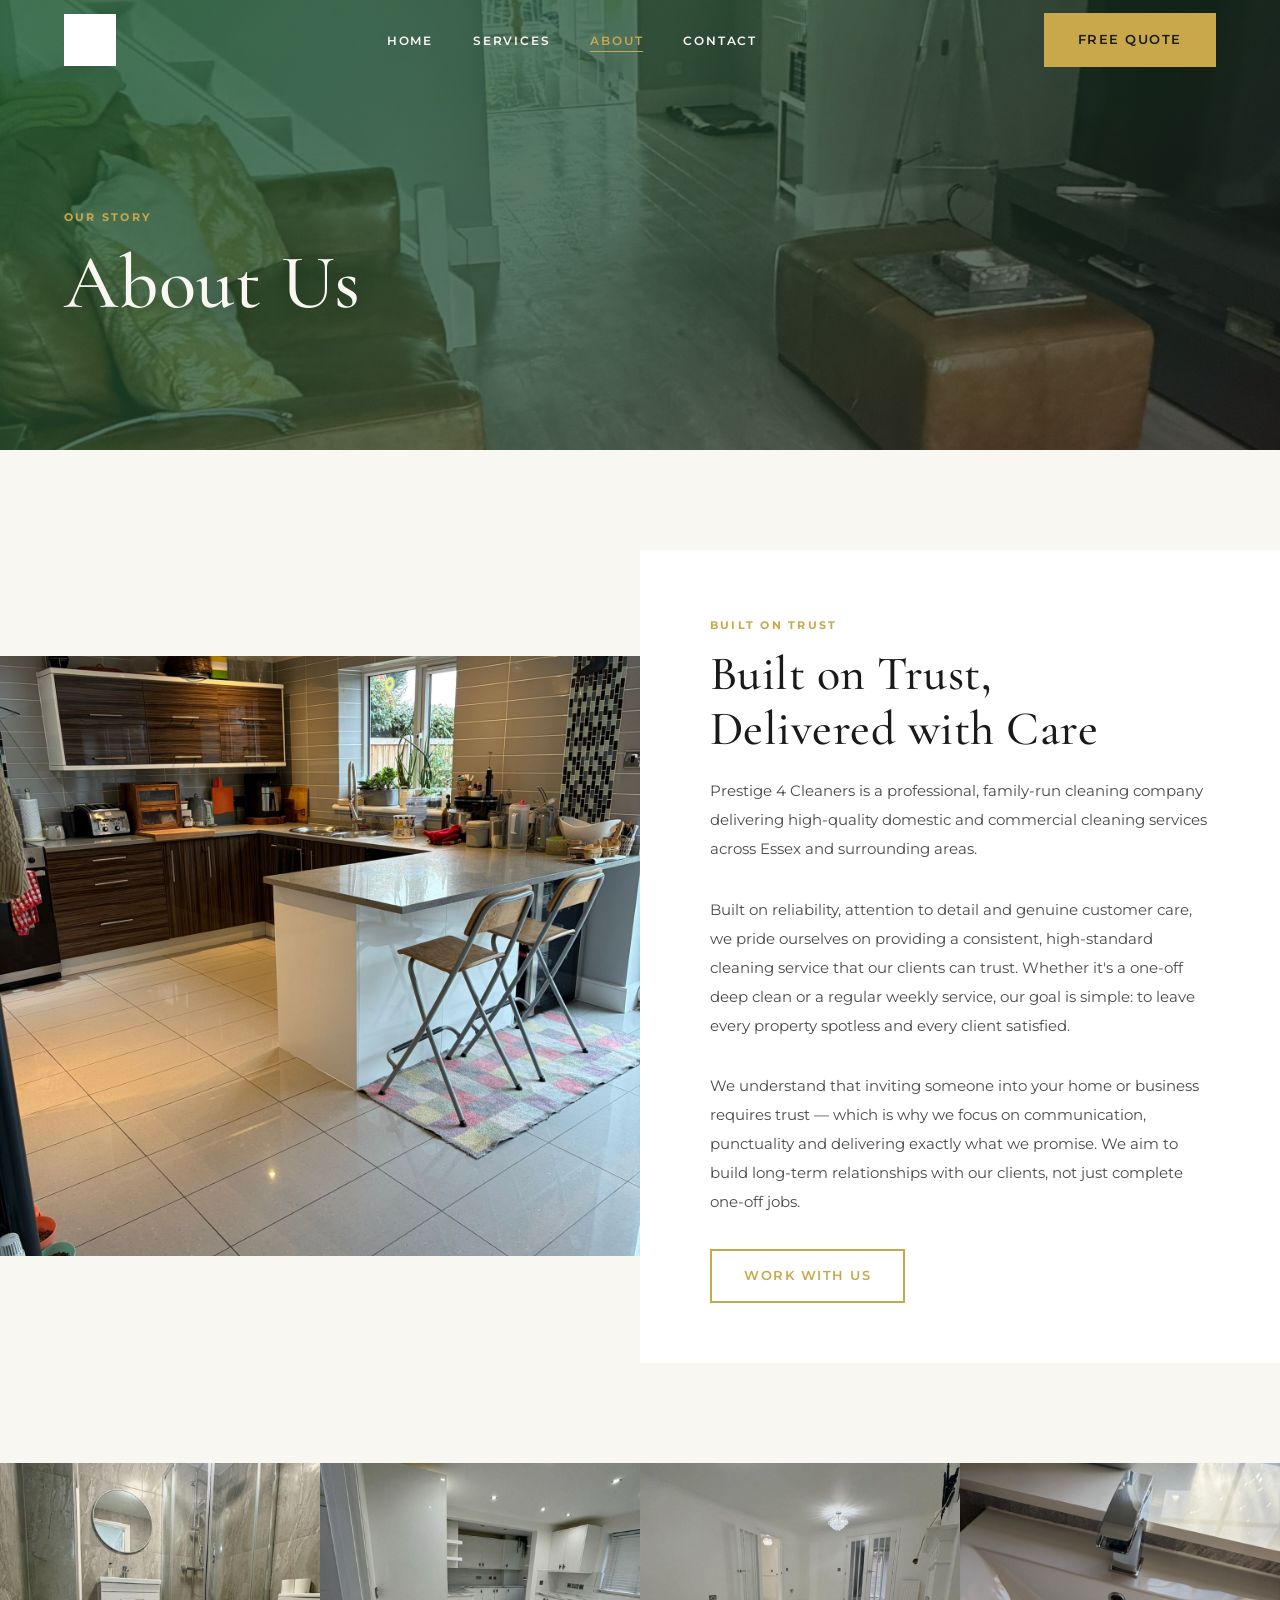
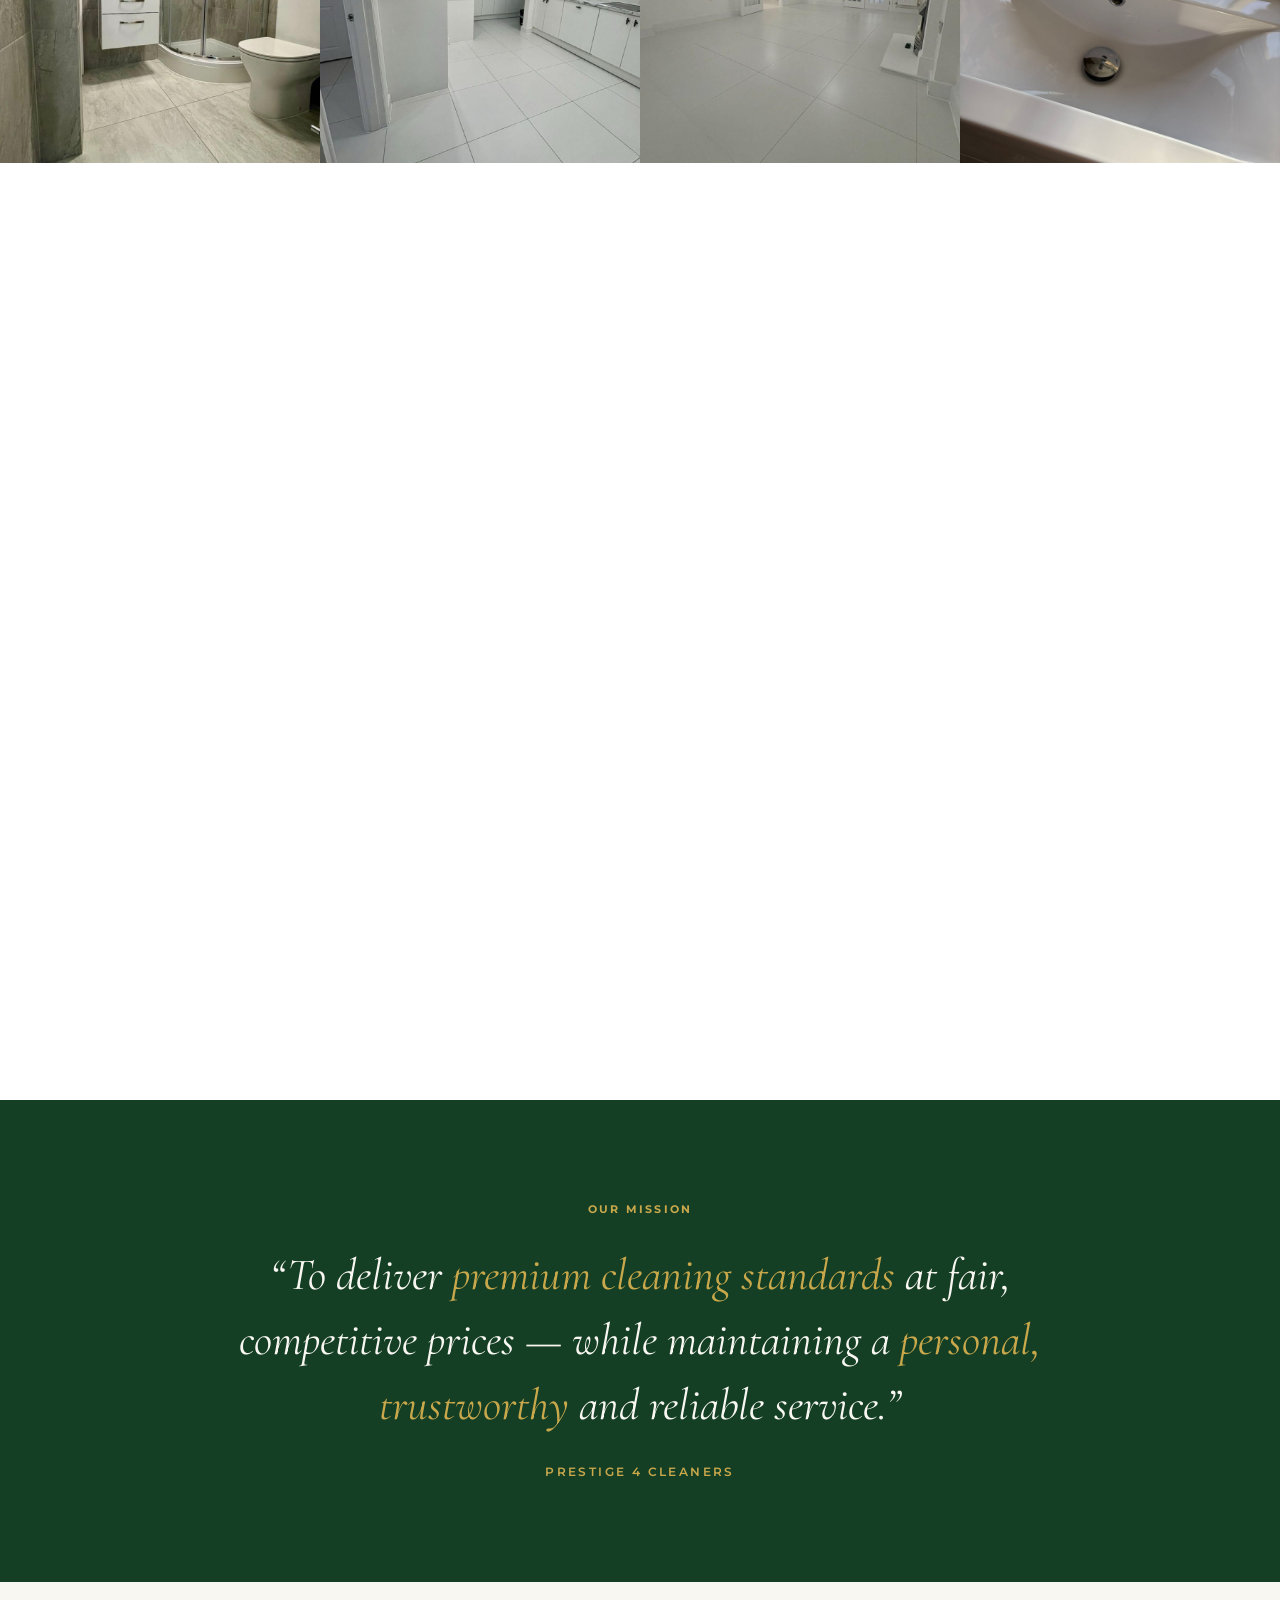
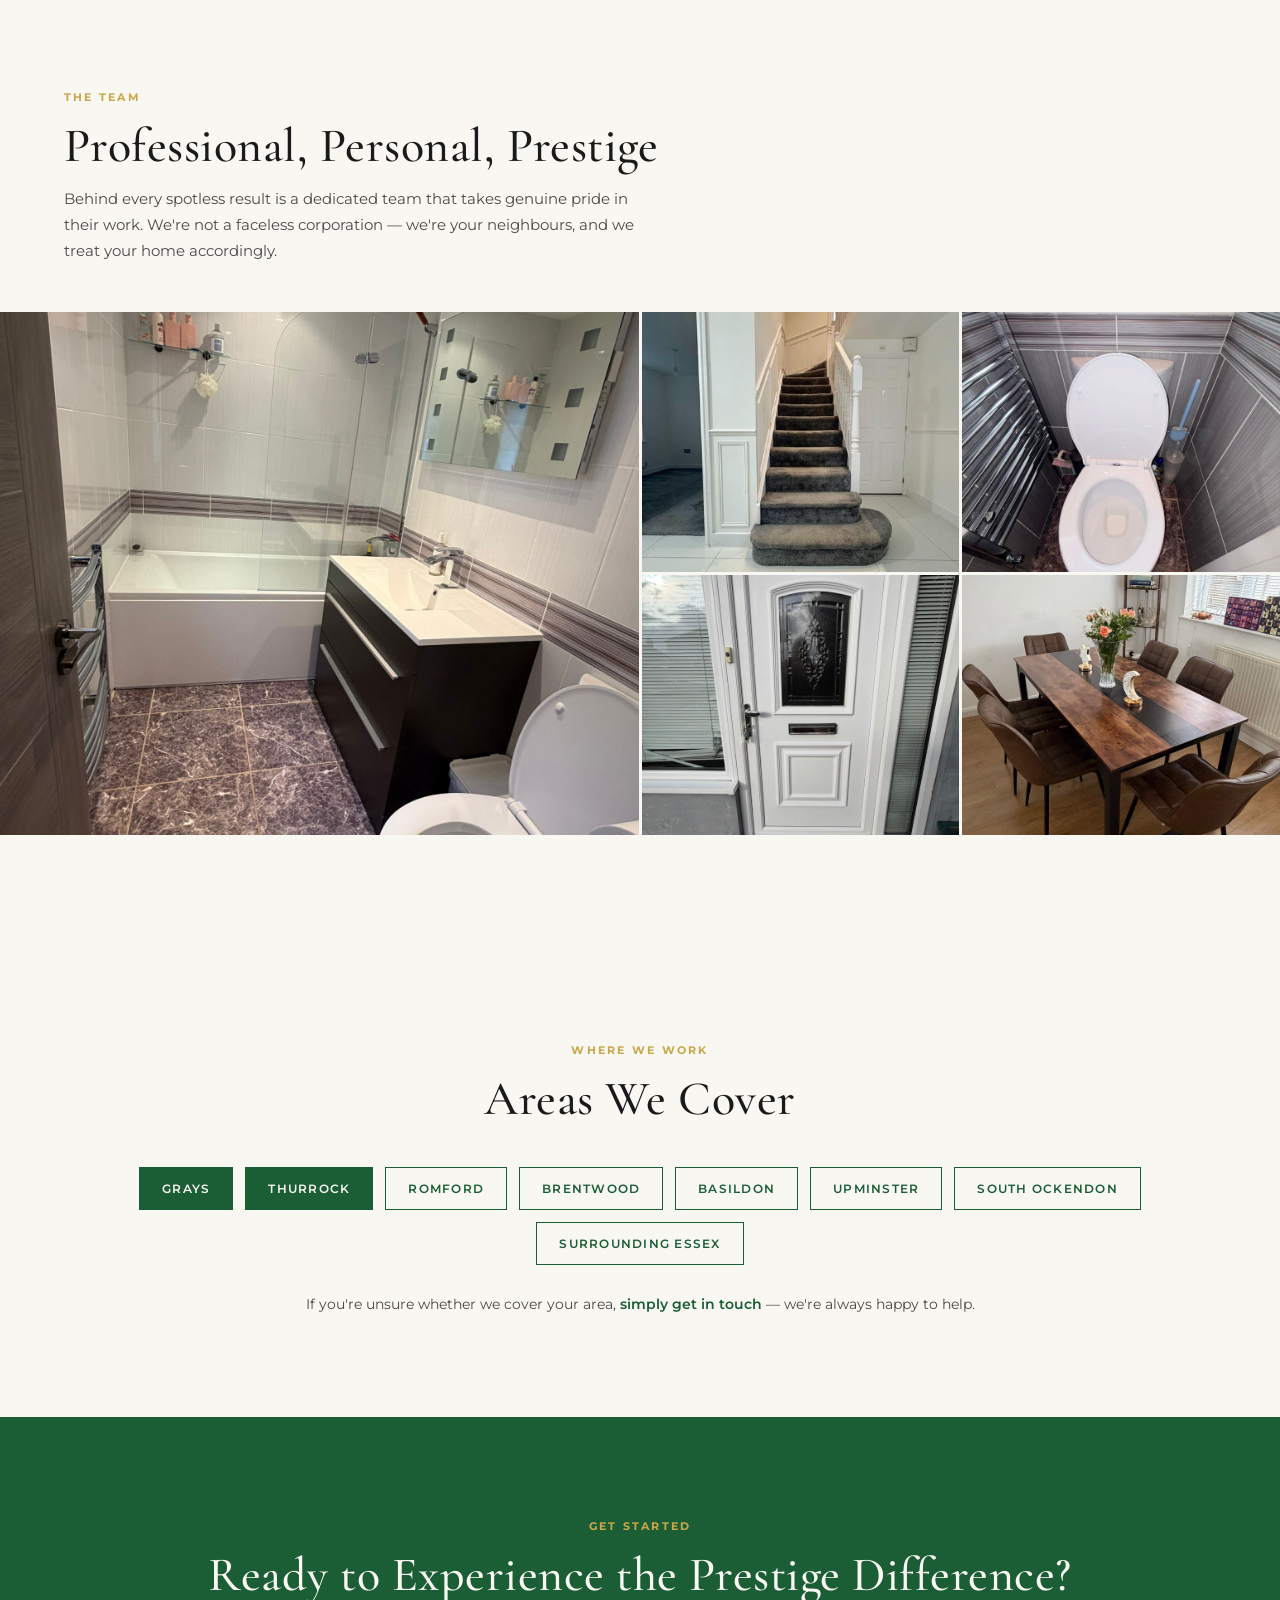
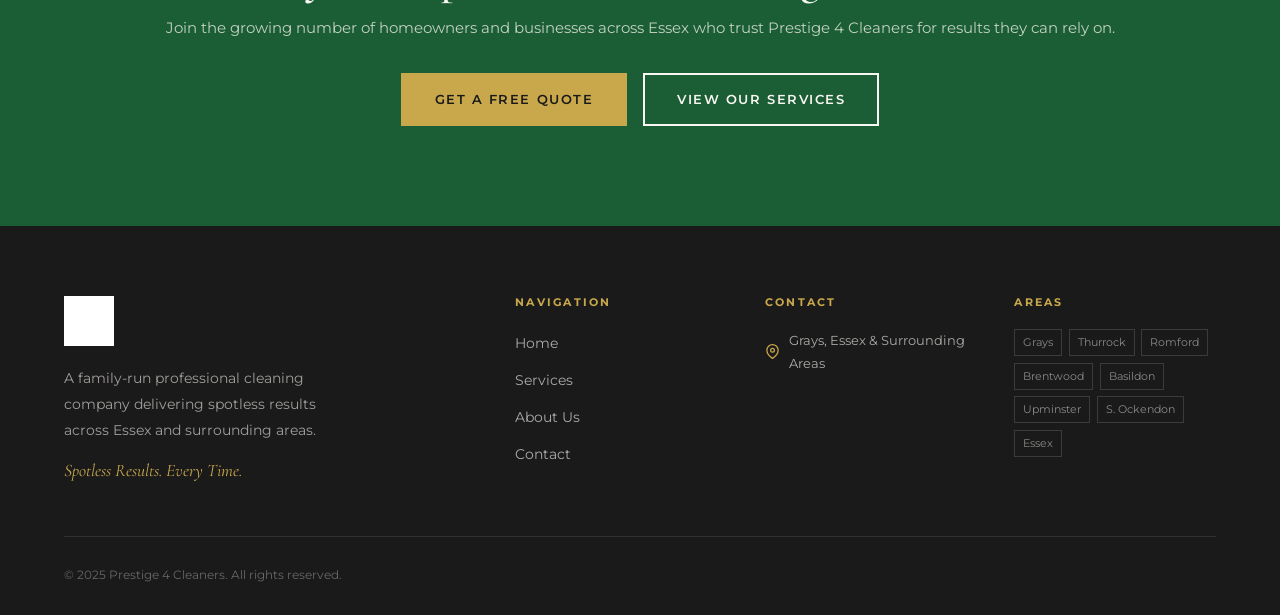
==== about.html @ b02f8726 "Add full Prestige 4 Cleaners website All 4 pages (index, services, about, contact), shared styleshee" ====
<!DOCTYPE html>
<html lang="en">
<head>
  <meta charset="UTF-8" />
  <meta name="viewport" content="width=device-width, initial-scale=1.0" />
  <meta name="description" content="About Prestige 4 Cleaners — a family-run professional cleaning company built on trust, reliability and genuine care for every client across Essex." />
  <title>About Us | Prestige 4 Cleaners</title>
  <link rel="stylesheet" href="style.css" />
</head>
<body>

  <!-- =====================================================================
       NAVIGATION
  ====================================================================== -->
  <nav class="nav nav-transparent" role="navigation" aria-label="Main navigation">
    <div class="nav-inner">
      <a class="nav-logo" href="index.html" aria-label="Prestige 4 Cleaners home">
        <img src="assets/logo.jpeg" alt="Prestige 4 Cleaners" />
      </a>
      <ul class="nav-links" role="list">
        <li><a href="index.html">Home</a></li>
        <li><a href="services.html">Services</a></li>
        <li><a href="about.html" class="active">About</a></li>
        <li><a href="contact.html">Contact</a></li>
      </ul>
      <a href="contact.html" class="btn btn-gold nav-cta">Free Quote</a>
      <button class="hamburger" aria-label="Open menu" aria-expanded="false" aria-controls="mobile-menu">
        <span></span><span></span><span></span>
      </button>
    </div>
  </nav>

  <div class="mobile-menu" id="mobile-menu" role="dialog" aria-label="Mobile navigation">
    <a href="index.html">Home</a>
    <a href="services.html">Services</a>
    <a href="about.html">About</a>
    <a href="contact.html">Contact</a>
    <a href="contact.html" class="btn btn-gold mobile-cta">Free Quote</a>
  </div>

  <!-- =====================================================================
       PAGE HERO
  ====================================================================== -->
  <header class="page-hero" aria-label="About us hero">
    <div class="page-hero-bg">
      <img src="assets/living-3.jpeg" alt="Beautifully clean living space" loading="eager" />
    </div>
    <div class="page-hero-overlay"></div>
    <div class="page-hero-content">
      <span class="section-label">Our Story</span>
      <h1>About Us</h1>
    </div>
  </header>

  <!-- =====================================================================
       FULL STORY — SPLIT LAYOUT
  ====================================================================== -->
  <section class="about-story section-pad" aria-labelledby="story-heading">
    <div class="split-layout">
      <div class="split-image fade-in">
        <img src="assets/kitchen-clean.jpeg" alt="Immaculate kitchen cleaned by Prestige 4 Cleaners" loading="lazy" />
      </div>
      <div class="split-text fade-up delay-1">
        <span class="section-label">Built on Trust</span>
        <h2 id="story-heading">Built on Trust,<br>Delivered with Care</h2>
        <p>Prestige 4 Cleaners is a professional, family-run cleaning company delivering high-quality domestic and commercial cleaning services across Essex and surrounding areas.</p>
        <p>Built on reliability, attention to detail and genuine customer care, we pride ourselves on providing a consistent, high-standard cleaning service that our clients can trust. Whether it's a one-off deep clean or a regular weekly service, our goal is simple: to leave every property spotless and every client satisfied.</p>
        <p>We understand that inviting someone into your home or business requires trust — which is why we focus on communication, punctuality and delivering exactly what we promise. We aim to build long-term relationships with our clients, not just complete one-off jobs.</p>
        <a href="contact.html" class="btn btn-outline-gold">Work With Us</a>
      </div>
    </div>
  </section>

  <!-- =====================================================================
       GALLERY — Full bleed strip
  ====================================================================== -->
  <div style="display:grid; grid-template-columns: 1fr 1fr 1fr 1fr; height: 300px; overflow:hidden;" aria-label="Photo gallery">
    <div style="overflow:hidden;"><img src="assets/bathroom-2.jpeg" alt="Spotless bathroom" style="width:100%;height:300px;object-fit:cover;" loading="lazy" /></div>
    <div style="overflow:hidden;"><img src="assets/kitchen-5.jpeg" alt="Gleaming kitchen" style="width:100%;height:300px;object-fit:cover;" loading="lazy" /></div>
    <div style="overflow:hidden;"><img src="assets/living-2.jpeg" alt="Pristine living room" style="width:100%;height:300px;object-fit:cover;" loading="lazy" /></div>
    <div style="overflow:hidden;"><img src="assets/sink-4.jpeg" alt="Spotless sink" style="width:100%;height:300px;object-fit:cover;" loading="lazy" /></div>
  </div>

  <!-- =====================================================================
       OUR APPROACH
  ====================================================================== -->
  <section class="approach-section section-pad" aria-labelledby="approach-heading">
    <div class="container">
      <div class="text-center" style="max-width: 640px; margin: 0 auto 0;">
        <span class="section-label fade-up">How We Work</span>
        <h2 id="approach-heading" class="fade-up delay-1">Our Approach</h2>
        <p class="fade-up delay-2" style="margin-top: 1rem;">At Prestige 4 Cleaners, we don't believe in rushed jobs or cutting corners. We work methodically and professionally — because the details matter.</p>
      </div>
      <div class="approach-grid">

        <div class="approach-item fade-up delay-1">
          <div class="approach-number">01</div>
          <h4>Surfaces Sanitised</h4>
          <p>Every surface is properly sanitised — not just wiped. We use high-quality, effective cleaning products that remove bacteria and leave surfaces hygienically clean.</p>
        </div>

        <div class="approach-item fade-up delay-2">
          <div class="approach-number">02</div>
          <h4>High-Touch Areas Disinfected</h4>
          <p>Door handles, light switches, taps, remotes — the areas touched most frequently are properly disinfected to protect your family or your team.</p>
        </div>

        <div class="approach-item fade-up delay-3">
          <div class="approach-number">03</div>
          <h4>Kitchens &amp; Bathrooms Prioritised</h4>
          <p>Kitchens and bathrooms receive our most thorough attention — eliminating grease, limescale, soap residue and grime to leave them gleaming.</p>
        </div>

        <div class="approach-item fade-up delay-4">
          <div class="approach-number">04</div>
          <h4>Attention to the Small Details</h4>
          <p>Skirting boards. Plug sockets. Corners. The things others miss are the things we notice. That extra care is what separates a good clean from a Prestige clean.</p>
        </div>

      </div>
    </div>
  </section>

  <!-- =====================================================================
       MISSION STATEMENT BANNER
  ====================================================================== -->
  <section class="mission-banner section-pad" aria-labelledby="mission-heading">
    <div class="container">
      <span class="section-label fade-up" style="display:block; text-align:center; margin-bottom:1.5rem;">Our Mission</span>
      <blockquote class="fade-up delay-1">
        &ldquo;To deliver <span>premium cleaning standards</span> at fair, competitive prices — while maintaining a <span>personal, trustworthy</span> and reliable service.&rdquo;
      </blockquote>
      <cite class="fade-up delay-2">Prestige 4 Cleaners</cite>
    </div>
  </section>

  <!-- =====================================================================
       TEAM / LIFESTYLE GALLERY
  ====================================================================== -->
  <section class="team-section section-pad" aria-labelledby="team-heading">
    <div class="container">
      <span class="section-label fade-up">The Team</span>
      <h2 id="team-heading" class="fade-up delay-1">Professional, Personal, Prestige</h2>
      <p style="max-width:580px; margin-top: 0.75rem;" class="fade-up delay-2">Behind every spotless result is a dedicated team that takes genuine pride in their work. We're not a faceless corporation — we're your neighbours, and we treat your home accordingly.</p>
    </div>
    <div class="team-gallery">
      <div class="team-gallery-item fade-in">
        <img src="assets/bathroom-1.jpeg" alt="Professional cleaning result" loading="lazy" />
      </div>
      <div class="team-gallery-item fade-in delay-1">
        <img src="assets/stairs-2.jpeg" alt="Spotless staircase" loading="lazy" />
      </div>
      <div class="team-gallery-item fade-in delay-2">
        <img src="assets/toilet-2.jpeg" alt="Immaculate bathroom" loading="lazy" />
      </div>
      <div class="team-gallery-item fade-in delay-1">
        <img src="assets/door-1.jpeg" alt="Clean doorway" loading="lazy" />
      </div>
      <div class="team-gallery-item fade-in delay-2">
        <img src="assets/table-1.jpeg" alt="Clean table surface" loading="lazy" />
      </div>
    </div>
  </section>

  <!-- =====================================================================
       AREAS COVERED
  ====================================================================== -->
  <section class="areas section-pad" aria-labelledby="about-areas-heading">
    <div class="container">
      <span class="section-label fade-up">Where We Work</span>
      <h2 id="about-areas-heading" class="fade-up delay-1">Areas We Cover</h2>
      <div class="areas-tags fade-up delay-2">
        <span class="area-tag highlight">Grays</span>
        <span class="area-tag highlight">Thurrock</span>
        <span class="area-tag">Romford</span>
        <span class="area-tag">Brentwood</span>
        <span class="area-tag">Basildon</span>
        <span class="area-tag">Upminster</span>
        <span class="area-tag">South Ockendon</span>
        <span class="area-tag">Surrounding Essex</span>
      </div>
      <p class="areas-note fade-up delay-3">If you're unsure whether we cover your area, <a href="contact.html" style="color: var(--green); font-weight:600;">simply get in touch</a> — we're always happy to help.</p>
    </div>
  </section>

  <!-- =====================================================================
       CTA
  ====================================================================== -->
  <section class="about-cta section-pad" aria-labelledby="about-cta-heading">
    <div class="container">
      <span class="section-label fade-up" style="display:block; text-align:center;">Get Started</span>
      <h2 id="about-cta-heading" class="fade-up delay-1">Ready to Experience the Prestige Difference?</h2>
      <p class="fade-up delay-2">Join the growing number of homeowners and businesses across Essex who trust Prestige 4 Cleaners for results they can rely on.</p>
      <div class="fade-up delay-3" style="display:flex; gap:1rem; justify-content:center; flex-wrap:wrap;">
        <a href="contact.html" class="btn btn-gold">Get a Free Quote</a>
        <a href="services.html" class="btn btn-outline">View Our Services</a>
      </div>
    </div>
  </section>

  <!-- =====================================================================
       FOOTER
  ====================================================================== -->
  <footer class="footer" role="contentinfo">
    <div class="container">
      <div class="footer-grid">
        <div class="footer-brand">
          <div class="footer-logo">
            <img src="assets/logo.jpeg" alt="Prestige 4 Cleaners" />
          </div>
          <p>A family-run professional cleaning company delivering spotless results across Essex and surrounding areas.</p>
          <span class="footer-tagline">Spotless Results. Every Time.</span>
        </div>
        <div>
          <h4>Navigation</h4>
          <ul class="footer-links">
            <li><a href="index.html">Home</a></li>
            <li><a href="services.html">Services</a></li>
            <li><a href="about.html">About Us</a></li>
            <li><a href="contact.html">Contact</a></li>
          </ul>
        </div>
        <div>
          <h4>Contact</h4>
          <div class="footer-contact-items">
            <div class="footer-contact-item">
              <svg width="15" height="15" viewBox="0 0 24 24" fill="none" stroke="currentColor" stroke-width="2" aria-hidden="true"><path d="M21 10c0 7-9 13-9 13s-9-6-9-13a9 9 0 0 1 18 0z"/><circle cx="12" cy="10" r="3"/></svg>
              <span>Grays, Essex &amp; Surrounding Areas</span>
            </div>
          </div>
        </div>
        <div>
          <h4>Areas</h4>
          <div class="footer-areas">
            <span class="footer-area-tag">Grays</span>
            <span class="footer-area-tag">Thurrock</span>
            <span class="footer-area-tag">Romford</span>
            <span class="footer-area-tag">Brentwood</span>
            <span class="footer-area-tag">Basildon</span>
            <span class="footer-area-tag">Upminster</span>
            <span class="footer-area-tag">S. Ockendon</span>
            <span class="footer-area-tag">Essex</span>
          </div>
        </div>
      </div>
      <div class="footer-bottom">
        <p>&copy; 2025 Prestige 4 Cleaners. All rights reserved.</p>
      </div>
    </div>
  </footer>

  <script src="script.js"></script>
</body>
</html>
---- style.css ----
/* ==========================================================================
   Prestige 4 Cleaners — Shared Stylesheet
   ========================================================================== */

@import url('https://fonts.googleapis.com/css2?family=Cormorant+Garamond:ital,wght@0,300;0,400;0,500;0,600;0,700;1,300;1,400;1,500;1,600&family=Montserrat:wght@300;400;500;600;700&display=swap');

/* --------------------------------------------------------------------------
   CSS Custom Properties
   -------------------------------------------------------------------------- */
:root {
  --green:      #1B5E35;
  --green-dark: #143f25;
  --green-light:#2a7a47;
  --gold:       #C9A84C;
  --gold-light: #dbb96a;
  --cream:      #F9F7F2;
  --dark:       #1A1A1A;
  --mid-grey:   #4a4a4a;
  --light-grey: #e8e5df;

  --font-display: 'Cormorant Garamond', Georgia, serif;
  --font-body:    'Montserrat', sans-serif;

  --nav-height: 80px;
  --transition: 0.3s ease;
  --shadow: 0 4px 30px rgba(0,0,0,0.12);
  --shadow-lg: 0 8px 50px rgba(0,0,0,0.18);
}

/* --------------------------------------------------------------------------
   Reset & Base
   -------------------------------------------------------------------------- */
*, *::before, *::after { box-sizing: border-box; margin: 0; padding: 0; }

html { scroll-behavior: smooth; font-size: 16px; }

body {
  font-family: var(--font-body);
  color: var(--dark);
  background: var(--cream);
  line-height: 1.7;
  -webkit-font-smoothing: antialiased;
}

img {
  display: block;
  width: 100%;
  height: 100%;
  object-fit: cover;
}

a { text-decoration: none; color: inherit; }

ul { list-style: none; }

/* --------------------------------------------------------------------------
   Typography
   -------------------------------------------------------------------------- */
h1, h2, h3, h4 {
  font-family: var(--font-display);
  font-weight: 500;
  line-height: 1.15;
  letter-spacing: 0.01em;
}

h1 { font-size: clamp(2.8rem, 6vw, 5rem); }
h2 { font-size: clamp(2rem, 4vw, 3rem); }
h3 { font-size: clamp(1.4rem, 2.5vw, 2rem); }
h4 { font-size: 1.3rem; }

p { font-size: 0.95rem; color: var(--mid-grey); }

.section-label {
  display: inline-block;
  font-family: var(--font-body);
  font-size: 0.7rem;
  font-weight: 700;
  letter-spacing: 0.2em;
  text-transform: uppercase;
  color: var(--gold);
  margin-bottom: 0.75rem;
}

/* --------------------------------------------------------------------------
   Utility Classes
   -------------------------------------------------------------------------- */
.container {
  width: 90%;
  max-width: 1200px;
  margin: 0 auto;
}

.section-pad { padding: 100px 0; }
.section-pad-sm { padding: 60px 0; }

.text-center { text-align: center; }
.text-gold   { color: var(--gold); }
.text-cream  { color: var(--cream); }
.text-green  { color: var(--green); }

.bg-green  { background: var(--green); }
.bg-cream  { background: var(--cream); }
.bg-dark   { background: var(--dark); }
.bg-white  { background: #fff; }

.sr-only {
  position: absolute; width: 1px; height: 1px;
  padding: 0; overflow: hidden; clip: rect(0,0,0,0);
  white-space: nowrap; border: 0;
}

/* --------------------------------------------------------------------------
   Buttons
   -------------------------------------------------------------------------- */
.btn {
  display: inline-flex;
  align-items: center;
  gap: 0.5rem;
  font-family: var(--font-body);
  font-size: 0.8rem;
  font-weight: 600;
  letter-spacing: 0.12em;
  text-transform: uppercase;
  padding: 14px 32px;
  border: 2px solid transparent;
  cursor: pointer;
  transition: all var(--transition);
  white-space: nowrap;
}

.btn-gold {
  background: var(--gold);
  color: var(--dark);
  border-color: var(--gold);
}
.btn-gold:hover {
  background: var(--gold-light);
  border-color: var(--gold-light);
  transform: translateY(-2px);
  box-shadow: 0 6px 20px rgba(201,168,76,0.35);
}

.btn-outline {
  background: transparent;
  color: var(--cream);
  border-color: var(--cream);
}
.btn-outline:hover {
  background: var(--cream);
  color: var(--dark);
  transform: translateY(-2px);
}

.btn-outline-gold {
  background: transparent;
  color: var(--gold);
  border-color: var(--gold);
}
.btn-outline-gold:hover {
  background: var(--gold);
  color: var(--dark);
  transform: translateY(-2px);
}

/* --------------------------------------------------------------------------
   Navigation
   -------------------------------------------------------------------------- */
.nav {
  position: fixed;
  top: 0; left: 0; right: 0;
  z-index: 1000;
  height: var(--nav-height);
  display: flex;
  align-items: center;
  transition: background var(--transition), box-shadow var(--transition), padding var(--transition);
  padding: 0 5%;
}

.nav.nav-transparent {
  background: transparent;
}

.nav.nav-solid {
  background: var(--green-dark);
  box-shadow: var(--shadow);
}

.nav-inner {
  width: 100%;
  max-width: 1200px;
  margin: 0 auto;
  display: flex;
  align-items: center;
  justify-content: space-between;
}

.nav-logo img {
  height: 52px;
  width: auto;
  object-fit: contain;
  filter: brightness(0) invert(1);
}

.nav-links {
  display: flex;
  align-items: center;
  gap: 2.5rem;
}

.nav-links a {
  font-family: var(--font-body);
  font-size: 0.75rem;
  font-weight: 600;
  letter-spacing: 0.15em;
  text-transform: uppercase;
  color: var(--cream);
  transition: color var(--transition);
  position: relative;
  padding-bottom: 4px;
}

.nav-links a::after {
  content: '';
  position: absolute;
  bottom: 0; left: 0;
  width: 0; height: 1px;
  background: var(--gold);
  transition: width var(--transition);
}

.nav-links a:hover,
.nav-links a.active {
  color: var(--gold);
}

.nav-links a:hover::after,
.nav-links a.active::after {
  width: 100%;
}

.nav-cta {
  margin-left: 1rem;
}

/* Hamburger */
.hamburger {
  display: none;
  flex-direction: column;
  gap: 5px;
  background: none;
  border: none;
  cursor: pointer;
  padding: 4px;
  z-index: 1001;
}

.hamburger span {
  display: block;
  width: 26px;
  height: 2px;
  background: var(--cream);
  transition: all var(--transition);
  transform-origin: center;
}

.hamburger.open span:nth-child(1) { transform: translateY(7px) rotate(45deg); }
.hamburger.open span:nth-child(2) { opacity: 0; transform: scaleX(0); }
.hamburger.open span:nth-child(3) { transform: translateY(-7px) rotate(-45deg); }

/* Mobile menu overlay */
.mobile-menu {
  position: fixed;
  inset: 0;
  background: var(--green-dark);
  z-index: 999;
  display: flex;
  flex-direction: column;
  align-items: center;
  justify-content: center;
  gap: 2.5rem;
  opacity: 0;
  pointer-events: none;
  transition: opacity var(--transition);
}

.mobile-menu.open {
  opacity: 1;
  pointer-events: all;
}

.mobile-menu a {
  font-family: var(--font-display);
  font-size: 2.5rem;
  font-weight: 400;
  color: var(--cream);
  letter-spacing: 0.03em;
  transition: color var(--transition);
}

.mobile-menu a:hover { color: var(--gold); }

.mobile-menu .mobile-cta {
  margin-top: 1rem;
}

/* --------------------------------------------------------------------------
   Hero (Full Viewport)
   -------------------------------------------------------------------------- */
.hero {
  position: relative;
  height: 100vh;
  min-height: 600px;
  display: flex;
  align-items: center;
  overflow: hidden;
}

.hero-bg {
  position: absolute;
  inset: 0;
  z-index: 0;
}

.hero-bg img {
  width: 100%;
  height: 100%;
  object-fit: cover;
  object-position: center;
}

.hero-overlay {
  position: absolute;
  inset: 0;
  background: linear-gradient(
    135deg,
    rgba(27, 94, 53, 0.72) 0%,
    rgba(26, 26, 26, 0.65) 100%
  );
  z-index: 1;
}

.hero-content {
  position: relative;
  z-index: 2;
  width: 90%;
  max-width: 1200px;
  margin: 0 auto;
  padding-top: var(--nav-height);
}

.hero-content h1 {
  color: var(--cream);
  max-width: 780px;
  margin-bottom: 1.25rem;
  text-shadow: 0 2px 20px rgba(0,0,0,0.3);
}

.hero-content .subheadline {
  font-family: var(--font-body);
  font-size: 1rem;
  font-weight: 400;
  letter-spacing: 0.2em;
  text-transform: uppercase;
  color: var(--gold);
  margin-bottom: 2.5rem;
}

.hero-btns {
  display: flex;
  gap: 1rem;
  flex-wrap: wrap;
}

/* Page-level hero (smaller) */
.page-hero {
  position: relative;
  height: 50vh;
  min-height: 360px;
  display: flex;
  align-items: center;
  overflow: hidden;
}

.page-hero-bg {
  position: absolute;
  inset: 0;
  z-index: 0;
}

.page-hero-bg img {
  width: 100%;
  height: 100%;
  object-fit: cover;
}

.page-hero-overlay {
  position: absolute;
  inset: 0;
  background: linear-gradient(135deg, rgba(27,94,53,0.78), rgba(26,26,26,0.65));
  z-index: 1;
}

.page-hero-content {
  position: relative;
  z-index: 2;
  width: 90%;
  max-width: 1200px;
  margin: 0 auto;
  padding-top: var(--nav-height);
}

.page-hero-content h1 {
  color: var(--cream);
  text-shadow: 0 2px 20px rgba(0,0,0,0.3);
}

/* --------------------------------------------------------------------------
   Trust Bar
   -------------------------------------------------------------------------- */
.trust-bar {
  background: var(--dark);
  padding: 22px 0;
}

.trust-bar .container {
  display: flex;
  align-items: center;
  justify-content: center;
  gap: 2.5rem;
  flex-wrap: wrap;
}

.trust-item {
  display: flex;
  align-items: center;
  gap: 0.6rem;
  color: var(--cream);
}

.trust-item svg {
  color: var(--gold);
  flex-shrink: 0;
}

.trust-item span {
  font-size: 0.72rem;
  font-weight: 600;
  letter-spacing: 0.1em;
  text-transform: uppercase;
  white-space: nowrap;
}

/* --------------------------------------------------------------------------
   Services Overview Cards
   -------------------------------------------------------------------------- */
.services-overview {
  background: var(--cream);
}

.services-grid {
  display: grid;
  grid-template-columns: repeat(3, 1fr);
  gap: 2px;
}

.service-card {
  position: relative;
  height: 500px;
  overflow: hidden;
  cursor: pointer;
}

.service-card-bg {
  position: absolute;
  inset: 0;
  transition: transform 0.6s ease;
}

.service-card:hover .service-card-bg {
  transform: scale(1.05);
}

.service-card-overlay {
  position: absolute;
  inset: 0;
  background: linear-gradient(to top, rgba(26,26,26,0.85) 0%, rgba(27,94,53,0.4) 60%, transparent 100%);
  transition: background var(--transition);
}

.service-card:hover .service-card-overlay {
  background: linear-gradient(to top, rgba(26,26,26,0.9) 0%, rgba(27,94,53,0.55) 60%, rgba(27,94,53,0.2) 100%);
}

.service-card-content {
  position: absolute;
  bottom: 0;
  left: 0; right: 0;
  padding: 2rem;
  z-index: 2;
}

.service-card-icon {
  color: var(--gold);
  margin-bottom: 0.75rem;
}

.service-card-content h3 {
  color: var(--cream);
  margin-bottom: 0.5rem;
}

.service-card-content p {
  color: rgba(249,247,242,0.8);
  font-size: 0.85rem;
  margin-bottom: 1.25rem;
  max-width: 280px;
}

.card-link {
  display: inline-flex;
  align-items: center;
  gap: 0.4rem;
  font-size: 0.72rem;
  font-weight: 700;
  letter-spacing: 0.15em;
  text-transform: uppercase;
  color: var(--gold);
  transition: gap var(--transition);
}

.card-link:hover { gap: 0.7rem; }

/* --------------------------------------------------------------------------
   About Teaser (Split)
   -------------------------------------------------------------------------- */
.about-teaser {
  background: var(--cream);
}

.split-layout {
  display: grid;
  grid-template-columns: 1fr 1fr;
  align-items: center;
  gap: 0;
}

.split-image {
  height: 600px;
  overflow: hidden;
  position: relative;
}

.split-image img {
  width: 100%;
  height: 100%;
  object-fit: cover;
  transition: transform 0.6s ease;
}

.split-image:hover img {
  transform: scale(1.03);
}

.split-text {
  padding: 60px 70px;
  background: #fff;
}

.split-text h2 {
  color: var(--dark);
  margin-bottom: 1.25rem;
}

.split-text p {
  margin-bottom: 2rem;
  line-height: 1.9;
}

/* --------------------------------------------------------------------------
   Why Choose Us
   -------------------------------------------------------------------------- */
.why-us {
  background: var(--green);
}

.why-us .container > h2 {
  color: var(--cream);
  text-align: center;
  margin-bottom: 0.5rem;
}

.why-us .container > .section-label {
  display: block;
  text-align: center;
}

.why-grid {
  display: grid;
  grid-template-columns: repeat(3, 1fr);
  gap: 2px;
  margin-top: 3.5rem;
}

.why-item {
  background: rgba(255,255,255,0.07);
  border: 1px solid rgba(201,168,76,0.2);
  padding: 2.5rem 2rem;
  transition: background var(--transition), border-color var(--transition);
}

.why-item:hover {
  background: rgba(255,255,255,0.12);
  border-color: rgba(201,168,76,0.5);
}

.why-icon {
  width: 48px;
  height: 48px;
  display: flex;
  align-items: center;
  justify-content: center;
  border: 1px solid var(--gold);
  border-radius: 50%;
  color: var(--gold);
  margin-bottom: 1.25rem;
}

.why-item h4 {
  color: var(--cream);
  font-family: var(--font-display);
  font-size: 1.25rem;
  margin-bottom: 0.5rem;
}

.why-item p {
  color: rgba(249,247,242,0.7);
  font-size: 0.85rem;
}

/* --------------------------------------------------------------------------
   Areas We Cover
   -------------------------------------------------------------------------- */
.areas {
  background: var(--cream);
}

.areas .container { text-align: center; }

.areas h2 { color: var(--dark); margin-bottom: 0.5rem; }

.areas-tags {
  display: flex;
  flex-wrap: wrap;
  gap: 0.75rem;
  justify-content: center;
  margin-top: 2.5rem;
}

.area-tag {
  display: inline-block;
  padding: 10px 22px;
  border: 1px solid var(--green);
  color: var(--green);
  font-size: 0.78rem;
  font-weight: 600;
  letter-spacing: 0.1em;
  text-transform: uppercase;
  transition: all var(--transition);
}

.area-tag:hover,
.area-tag.highlight {
  background: var(--green);
  color: var(--cream);
}

.areas-note {
  margin-top: 1.75rem;
  font-size: 0.85rem;
  color: var(--mid-grey);
}

/* --------------------------------------------------------------------------
   Testimonials
   -------------------------------------------------------------------------- */
.testimonials { background: #fff; }

.testimonials h2 {
  text-align: center;
  color: var(--dark);
  margin-bottom: 0.5rem;
}

.testimonials-grid {
  display: grid;
  grid-template-columns: repeat(3, 1fr);
  gap: 2rem;
  margin-top: 3rem;
}

.testimonial-card {
  background: var(--cream);
  padding: 2.5rem 2rem;
  border-top: 3px solid var(--gold);
  transition: transform var(--transition), box-shadow var(--transition);
}

.testimonial-card:hover {
  transform: translateY(-6px);
  box-shadow: var(--shadow);
}

.quote-mark {
  font-family: var(--font-display);
  font-size: 4rem;
  line-height: 1;
  color: var(--gold);
  opacity: 0.5;
  margin-bottom: 0.5rem;
}

.testimonial-card blockquote {
  font-family: var(--font-display);
  font-size: 1.15rem;
  font-style: italic;
  color: var(--dark);
  line-height: 1.7;
  margin-bottom: 1.5rem;
}

.testimonial-author {
  display: flex;
  align-items: center;
  gap: 0.75rem;
}

.author-avatar {
  width: 44px;
  height: 44px;
  border-radius: 50%;
  background: var(--green);
  display: flex;
  align-items: center;
  justify-content: center;
  color: var(--cream);
  font-weight: 700;
  font-size: 0.85rem;
  flex-shrink: 0;
}

.author-info strong {
  display: block;
  font-size: 0.85rem;
  font-weight: 600;
  color: var(--dark);
}

.author-info span {
  font-size: 0.75rem;
  color: var(--mid-grey);
}

.star-rating {
  color: var(--gold);
  font-size: 0.8rem;
  letter-spacing: 2px;
  margin-top: 0.2rem;
}

/* --------------------------------------------------------------------------
   Before / After Slider
   -------------------------------------------------------------------------- */
.before-after-section {
  background: var(--dark);
  overflow: hidden;
}

.before-after-section h2,
.before-after-section .section-label {
  color: var(--cream);
}

.before-after-section h2 { text-align: center; }

.sliders-grid {
  display: grid;
  grid-template-columns: repeat(3, 1fr);
  gap: 3px;
  margin-top: 3rem;
}

.ba-slider-wrap {
  display: flex;
  flex-direction: column;
}

.ba-label-row {
  display: flex;
  justify-content: space-between;
  padding: 0 0 8px;
}

.ba-label {
  font-size: 0.65rem;
  font-weight: 700;
  letter-spacing: 0.15em;
  text-transform: uppercase;
}

.ba-label.before { color: #e74c3c; }
.ba-label.after  { color: #2ecc71; }

.ba-slider {
  position: relative;
  width: 100%;
  height: 340px;
  overflow: hidden;
  cursor: ew-resize;
  user-select: none;
}

.ba-before,
.ba-after {
  position: absolute;
  inset: 0;
}

.ba-before img,
.ba-after img {
  width: 100%;
  height: 100%;
  object-fit: cover;
  pointer-events: none;
}

.ba-before {
  clip-path: inset(0 50% 0 0);
}

.ba-handle {
  position: absolute;
  top: 0;
  left: 50%;
  transform: translateX(-50%);
  width: 3px;
  height: 100%;
  background: var(--gold);
  z-index: 10;
  pointer-events: none;
}

.ba-handle::before,
.ba-handle::after {
  content: '';
  position: absolute;
  left: 50%;
  transform: translateX(-50%);
  width: 42px;
  height: 42px;
  border-radius: 50%;
  background: var(--gold);
  top: 50%;
  margin-top: -21px;
}

.ba-handle::after {
  background: var(--dark);
  width: 36px;
  height: 36px;
  margin-top: -18px;
}

.ba-arrows {
  position: absolute;
  top: 50%;
  left: 50%;
  transform: translate(-50%, -50%);
  z-index: 11;
  display: flex;
  align-items: center;
  gap: 4px;
  pointer-events: none;
  color: var(--gold);
}

/* --------------------------------------------------------------------------
   Services Page — Alternating Sections
   -------------------------------------------------------------------------- */
.service-section {
  background: var(--cream);
}

.service-section:nth-child(even) {
  background: #fff;
}

.service-section .split-layout.flipped {
  direction: rtl;
}

.service-section .split-layout.flipped > * {
  direction: ltr;
}

.service-list {
  margin: 1.5rem 0 2rem;
}

.service-list li {
  display: flex;
  align-items: flex-start;
  gap: 0.75rem;
  padding: 0.6rem 0;
  border-bottom: 1px solid var(--light-grey);
  font-size: 0.9rem;
  color: var(--mid-grey);
}

.service-list li:last-child { border-bottom: none; }

.service-list li::before {
  content: '✓';
  color: var(--gold);
  font-weight: 700;
  font-size: 0.85rem;
  margin-top: 0.15rem;
  flex-shrink: 0;
}

.services-cta {
  background: var(--green);
  text-align: center;
}

.services-cta h2 { color: var(--cream); margin-bottom: 0.75rem; }
.services-cta p  { color: rgba(249,247,242,0.75); margin-bottom: 2rem; }

/* --------------------------------------------------------------------------
   About Page
   -------------------------------------------------------------------------- */
.about-story {
  background: var(--cream);
}

.about-story .split-layout .split-text {
  padding: 60px 70px;
}

.approach-section {
  background: #fff;
}

.approach-grid {
  display: grid;
  grid-template-columns: repeat(2, 1fr);
  gap: 2px;
  margin-top: 3rem;
}

.approach-item {
  background: var(--cream);
  padding: 3rem 2.5rem;
  border-left: 3px solid var(--gold);
  transition: transform var(--transition);
}

.approach-item:hover {
  transform: translateX(6px);
}

.approach-number {
  font-family: var(--font-display);
  font-size: 3.5rem;
  font-weight: 300;
  color: var(--gold);
  opacity: 0.4;
  line-height: 1;
  margin-bottom: 0.5rem;
}

.approach-item h4 {
  font-family: var(--font-display);
  font-size: 1.3rem;
  color: var(--dark);
  margin-bottom: 0.5rem;
}

.approach-item p {
  font-size: 0.88rem;
}

.mission-banner {
  background: var(--green-dark);
  text-align: center;
}

.mission-banner blockquote {
  font-family: var(--font-display);
  font-size: clamp(1.6rem, 3.5vw, 2.8rem);
  font-style: italic;
  font-weight: 400;
  color: var(--cream);
  max-width: 860px;
  margin: 0 auto;
  line-height: 1.45;
}

.mission-banner blockquote span {
  color: var(--gold);
}

.mission-banner cite {
  display: block;
  margin-top: 1.5rem;
  font-family: var(--font-body);
  font-size: 0.75rem;
  font-weight: 600;
  letter-spacing: 0.2em;
  text-transform: uppercase;
  color: var(--gold);
  font-style: normal;
}

/* Team / Lifestyle gallery */
.team-section {
  background: var(--cream);
}

.team-section h2 { color: var(--dark); }

.team-gallery {
  display: grid;
  grid-template-columns: repeat(4, 1fr);
  grid-template-rows: 260px 260px;
  gap: 3px;
  margin-top: 3rem;
}

.team-gallery-item {
  overflow: hidden;
  position: relative;
}

.team-gallery-item:first-child {
  grid-column: 1 / 3;
  grid-row: 1 / 3;
}

.team-gallery-item img {
  width: 100%;
  height: 100%;
  object-fit: cover;
  transition: transform 0.6s ease;
}

.team-gallery-item:hover img {
  transform: scale(1.05);
}

/* --------------------------------------------------------------------------
   About CTA
   -------------------------------------------------------------------------- */
.about-cta {
  background: var(--green);
  text-align: center;
}

.about-cta h2 { color: var(--cream); margin-bottom: 0.75rem; }
.about-cta p  { color: rgba(249,247,242,0.75); margin-bottom: 2rem; }

/* --------------------------------------------------------------------------
   Contact Page
   -------------------------------------------------------------------------- */
.contact-layout {
  display: grid;
  grid-template-columns: 1fr 1fr;
  gap: 5rem;
  align-items: start;
}

.contact-form-section { background: var(--cream); }

.form-group {
  margin-bottom: 1.5rem;
}

.form-group label {
  display: block;
  font-size: 0.7rem;
  font-weight: 700;
  letter-spacing: 0.15em;
  text-transform: uppercase;
  color: var(--green);
  margin-bottom: 0.5rem;
}

.form-group input,
.form-group select,
.form-group textarea {
  width: 100%;
  padding: 14px 16px;
  border: 1px solid var(--light-grey);
  background: #fff;
  font-family: var(--font-body);
  font-size: 0.88rem;
  color: var(--dark);
  outline: none;
  transition: border-color var(--transition), box-shadow var(--transition);
  appearance: none;
  -webkit-appearance: none;
}

.form-group input:focus,
.form-group select:focus,
.form-group textarea:focus {
  border-color: var(--gold);
  box-shadow: 0 0 0 3px rgba(201,168,76,0.12);
}

.form-group textarea {
  min-height: 140px;
  resize: vertical;
}

.form-group select {
  background-image: url("data:image/svg+xml,%3Csvg xmlns='http://www.w3.org/2000/svg' width='12' height='8' viewBox='0 0 12 8'%3E%3Cpath d='M1 1l5 5 5-5' stroke='%231B5E35' stroke-width='2' fill='none' stroke-linecap='round'/%3E%3C/svg%3E");
  background-repeat: no-repeat;
  background-position: right 16px center;
  padding-right: 42px;
}

.form-submit {
  width: 100%;
  padding: 16px;
  background: var(--gold);
  color: var(--dark);
  font-family: var(--font-body);
  font-size: 0.8rem;
  font-weight: 700;
  letter-spacing: 0.15em;
  text-transform: uppercase;
  border: none;
  cursor: pointer;
  transition: background var(--transition), transform var(--transition);
}

.form-submit:hover {
  background: var(--gold-light);
  transform: translateY(-2px);
}

.form-success {
  display: none;
  padding: 1.5rem;
  background: rgba(27,94,53,0.1);
  border: 1px solid var(--green);
  color: var(--green);
  font-size: 0.9rem;
  font-weight: 600;
  text-align: center;
  margin-top: 1rem;
}

/* Contact Info Block */
.contact-info-block {
  position: sticky;
  top: calc(var(--nav-height) + 2rem);
}

.contact-info-block h3 {
  color: var(--dark);
  margin-bottom: 1.5rem;
}

.contact-detail {
  display: flex;
  align-items: flex-start;
  gap: 1rem;
  padding: 1.25rem 0;
  border-bottom: 1px solid var(--light-grey);
}

.contact-detail:last-of-type { border-bottom: none; }

.contact-detail-icon {
  width: 42px;
  height: 42px;
  display: flex;
  align-items: center;
  justify-content: center;
  background: var(--green);
  color: var(--gold);
  flex-shrink: 0;
  border-radius: 50%;
}

.contact-detail-text strong {
  display: block;
  font-size: 0.78rem;
  font-weight: 700;
  letter-spacing: 0.1em;
  text-transform: uppercase;
  color: var(--dark);
  margin-bottom: 0.25rem;
}

.contact-detail-text p, .contact-detail-text span {
  font-size: 0.88rem;
  color: var(--mid-grey);
}

.contact-ethos-box {
  background: var(--green);
  padding: 2rem;
  margin-top: 2rem;
}

.contact-ethos-box p {
  color: rgba(249,247,242,0.85);
  font-size: 0.9rem;
  line-height: 1.8;
}

.contact-ethos-box .ethos-name {
  margin-top: 1rem;
  color: var(--gold);
  font-weight: 600;
  font-size: 0.8rem;
  letter-spacing: 0.1em;
  text-transform: uppercase;
}

/* --------------------------------------------------------------------------
   Footer
   -------------------------------------------------------------------------- */
.footer {
  background: var(--dark);
  padding: 70px 0 30px;
}

.footer-grid {
  display: grid;
  grid-template-columns: 2fr 1fr 1fr 1fr;
  gap: 3rem;
  padding-bottom: 50px;
  border-bottom: 1px solid rgba(255,255,255,0.1);
}

.footer-brand .footer-logo img {
  height: 50px;
  width: auto;
  object-fit: contain;
  filter: brightness(0) invert(1);
  margin-bottom: 1.25rem;
}

.footer-brand p {
  color: rgba(249,247,242,0.6);
  font-size: 0.85rem;
  line-height: 1.9;
  max-width: 280px;
}

.footer-tagline {
  display: block;
  font-family: var(--font-display);
  font-style: italic;
  font-size: 1.1rem;
  color: var(--gold);
  margin-top: 0.75rem;
}

.footer h4 {
  font-family: var(--font-body);
  font-size: 0.7rem;
  font-weight: 700;
  letter-spacing: 0.2em;
  text-transform: uppercase;
  color: var(--gold);
  margin-bottom: 1.25rem;
}

.footer-links {
  display: flex;
  flex-direction: column;
  gap: 0.6rem;
}

.footer-links a {
  color: rgba(249,247,242,0.65);
  font-size: 0.85rem;
  transition: color var(--transition);
}

.footer-links a:hover { color: var(--gold); }

.footer-contact-items {
  display: flex;
  flex-direction: column;
  gap: 0.75rem;
}

.footer-contact-item {
  display: flex;
  align-items: center;
  gap: 0.6rem;
  color: rgba(249,247,242,0.65);
  font-size: 0.83rem;
}

.footer-contact-item svg { color: var(--gold); flex-shrink: 0; }

.footer-areas {
  display: flex;
  flex-wrap: wrap;
  gap: 0.4rem;
}

.footer-area-tag {
  font-size: 0.7rem;
  color: rgba(249,247,242,0.5);
  padding: 3px 8px;
  border: 1px solid rgba(249,247,242,0.15);
  transition: all var(--transition);
}

.footer-area-tag:hover {
  color: var(--gold);
  border-color: var(--gold);
}

.footer-bottom {
  padding-top: 1.75rem;
  display: flex;
  align-items: center;
  justify-content: space-between;
  flex-wrap: wrap;
  gap: 0.75rem;
}

.footer-bottom p {
  font-size: 0.75rem;
  color: rgba(249,247,242,0.35);
}

/* --------------------------------------------------------------------------
   Scroll Animations
   -------------------------------------------------------------------------- */
.fade-up {
  opacity: 0;
  transform: translateY(40px);
  transition: opacity 0.7s ease, transform 0.7s ease;
}

.fade-up.visible {
  opacity: 1;
  transform: translateY(0);
}

.fade-up.delay-1 { transition-delay: 0.1s; }
.fade-up.delay-2 { transition-delay: 0.2s; }
.fade-up.delay-3 { transition-delay: 0.3s; }
.fade-up.delay-4 { transition-delay: 0.4s; }
.fade-up.delay-5 { transition-delay: 0.5s; }

.fade-in {
  opacity: 0;
  transition: opacity 0.8s ease;
}

.fade-in.visible { opacity: 1; }

/* --------------------------------------------------------------------------
   Responsive — Tablet (max 1024px)
   -------------------------------------------------------------------------- */
@media (max-width: 1024px) {
  .services-grid { grid-template-columns: 1fr; }
  .service-card { height: 360px; }
  .why-grid { grid-template-columns: repeat(2, 1fr); }
  .testimonials-grid { grid-template-columns: 1fr; }
  .sliders-grid { grid-template-columns: 1fr; }
  .footer-grid { grid-template-columns: 1fr 1fr; }
  .team-gallery { grid-template-columns: repeat(2, 1fr); }
  .team-gallery-item:first-child { grid-column: 1 / 3; grid-row: auto; }
  .approach-grid { grid-template-columns: 1fr; }
  .contact-layout { grid-template-columns: 1fr; gap: 3rem; }
  .contact-info-block { position: static; }
}

/* --------------------------------------------------------------------------
   Responsive — Mobile (max 768px)
   -------------------------------------------------------------------------- */
@media (max-width: 768px) {
  :root { --nav-height: 68px; }

  .nav-links, .nav-cta { display: none; }
  .hamburger { display: flex; }

  .section-pad { padding: 60px 0; }
  .split-layout { grid-template-columns: 1fr; }
  .split-image { height: 320px; }
  .split-text { padding: 2.5rem 1.5rem; }

  .hero-btns { flex-direction: column; align-items: flex-start; }
  .trust-bar .container { gap: 1.25rem; }

  .why-grid { grid-template-columns: 1fr; }
  .services-grid { grid-template-columns: 1fr; }

  .footer-grid { grid-template-columns: 1fr; gap: 2rem; }
  .footer-bottom { flex-direction: column; text-align: center; }

  .team-gallery { grid-template-columns: 1fr 1fr; grid-template-rows: auto; }
  .team-gallery-item:first-child { grid-column: 1 / 3; }

  .ba-slider { height: 240px; }
  .sliders-grid { grid-template-columns: 1fr; }

  .service-section .split-layout.flipped { direction: ltr; }
  .contact-layout { gap: 2.5rem; }
}

@media (max-width: 480px) {
  .areas-tags { gap: 0.5rem; }
  .area-tag { padding: 8px 14px; font-size: 0.7rem; }
  h1 { font-size: 2.4rem; }
  h2 { font-size: 1.8rem; }
}
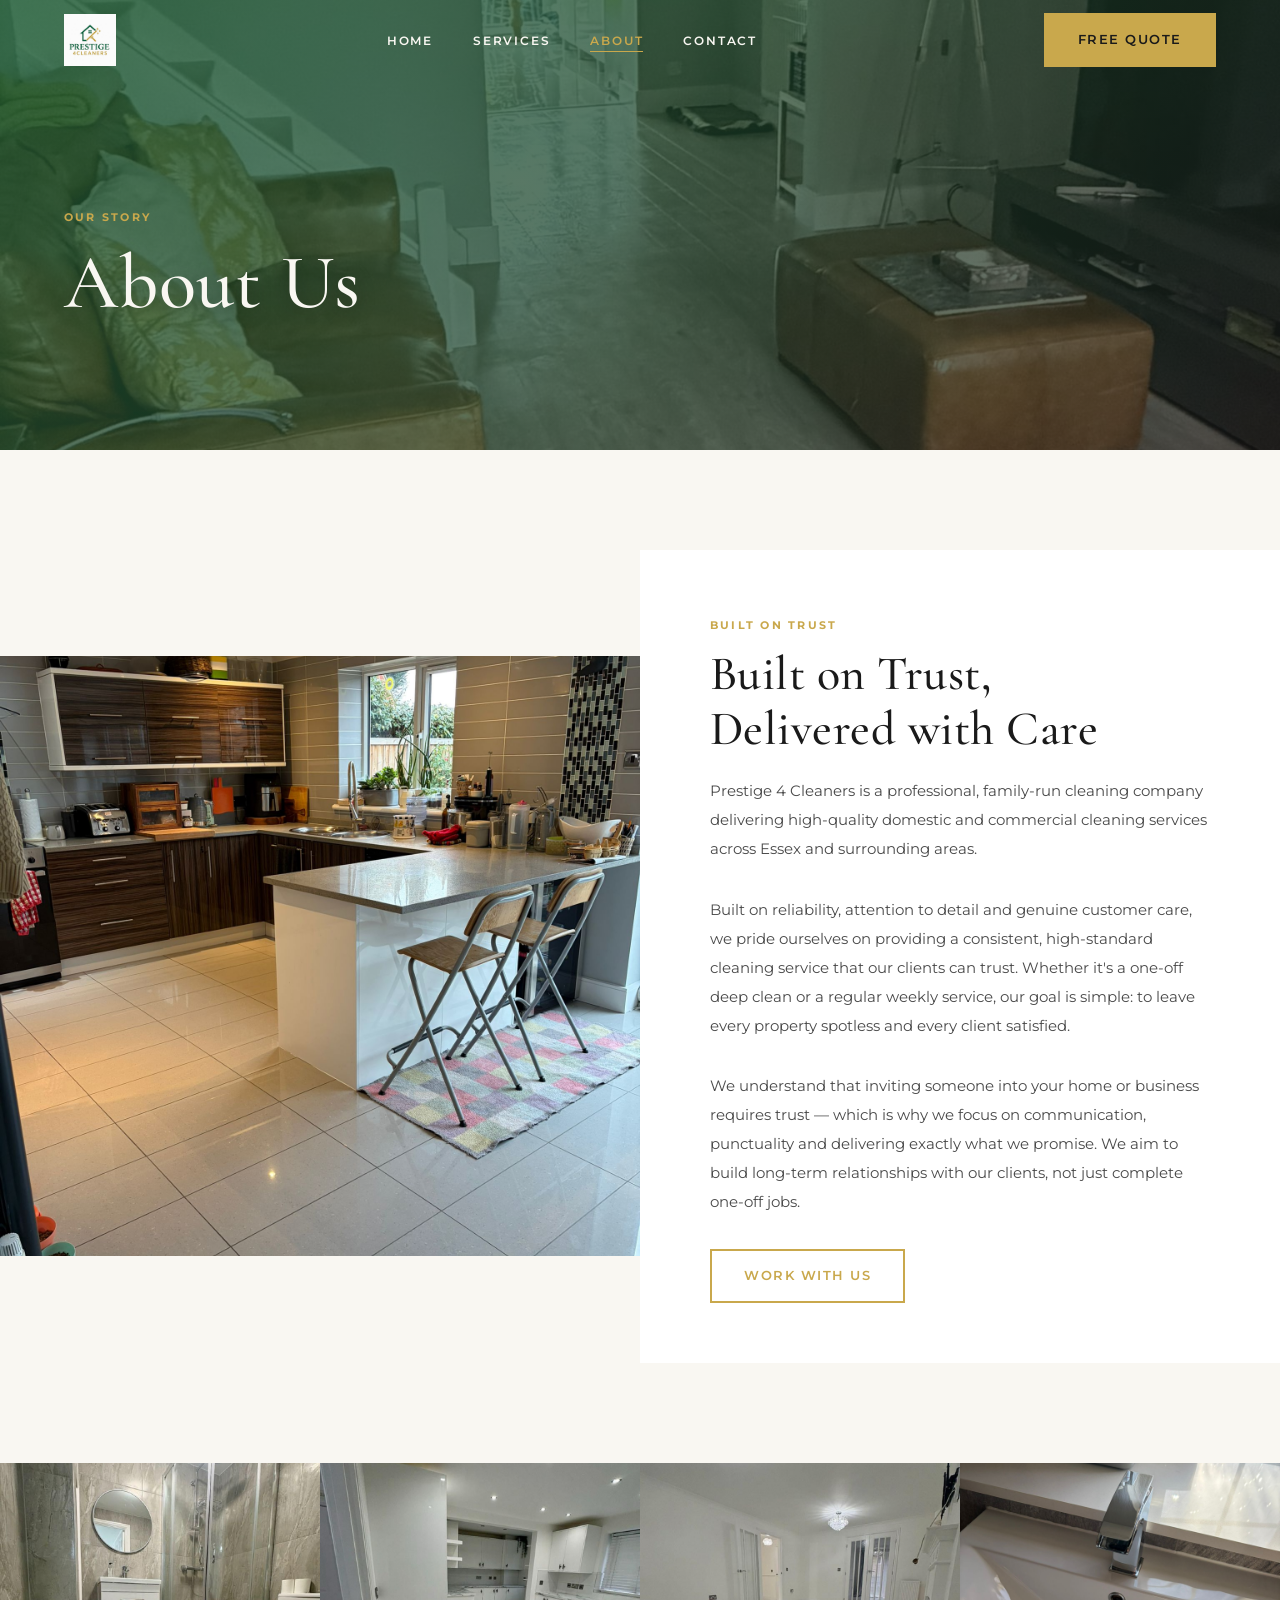
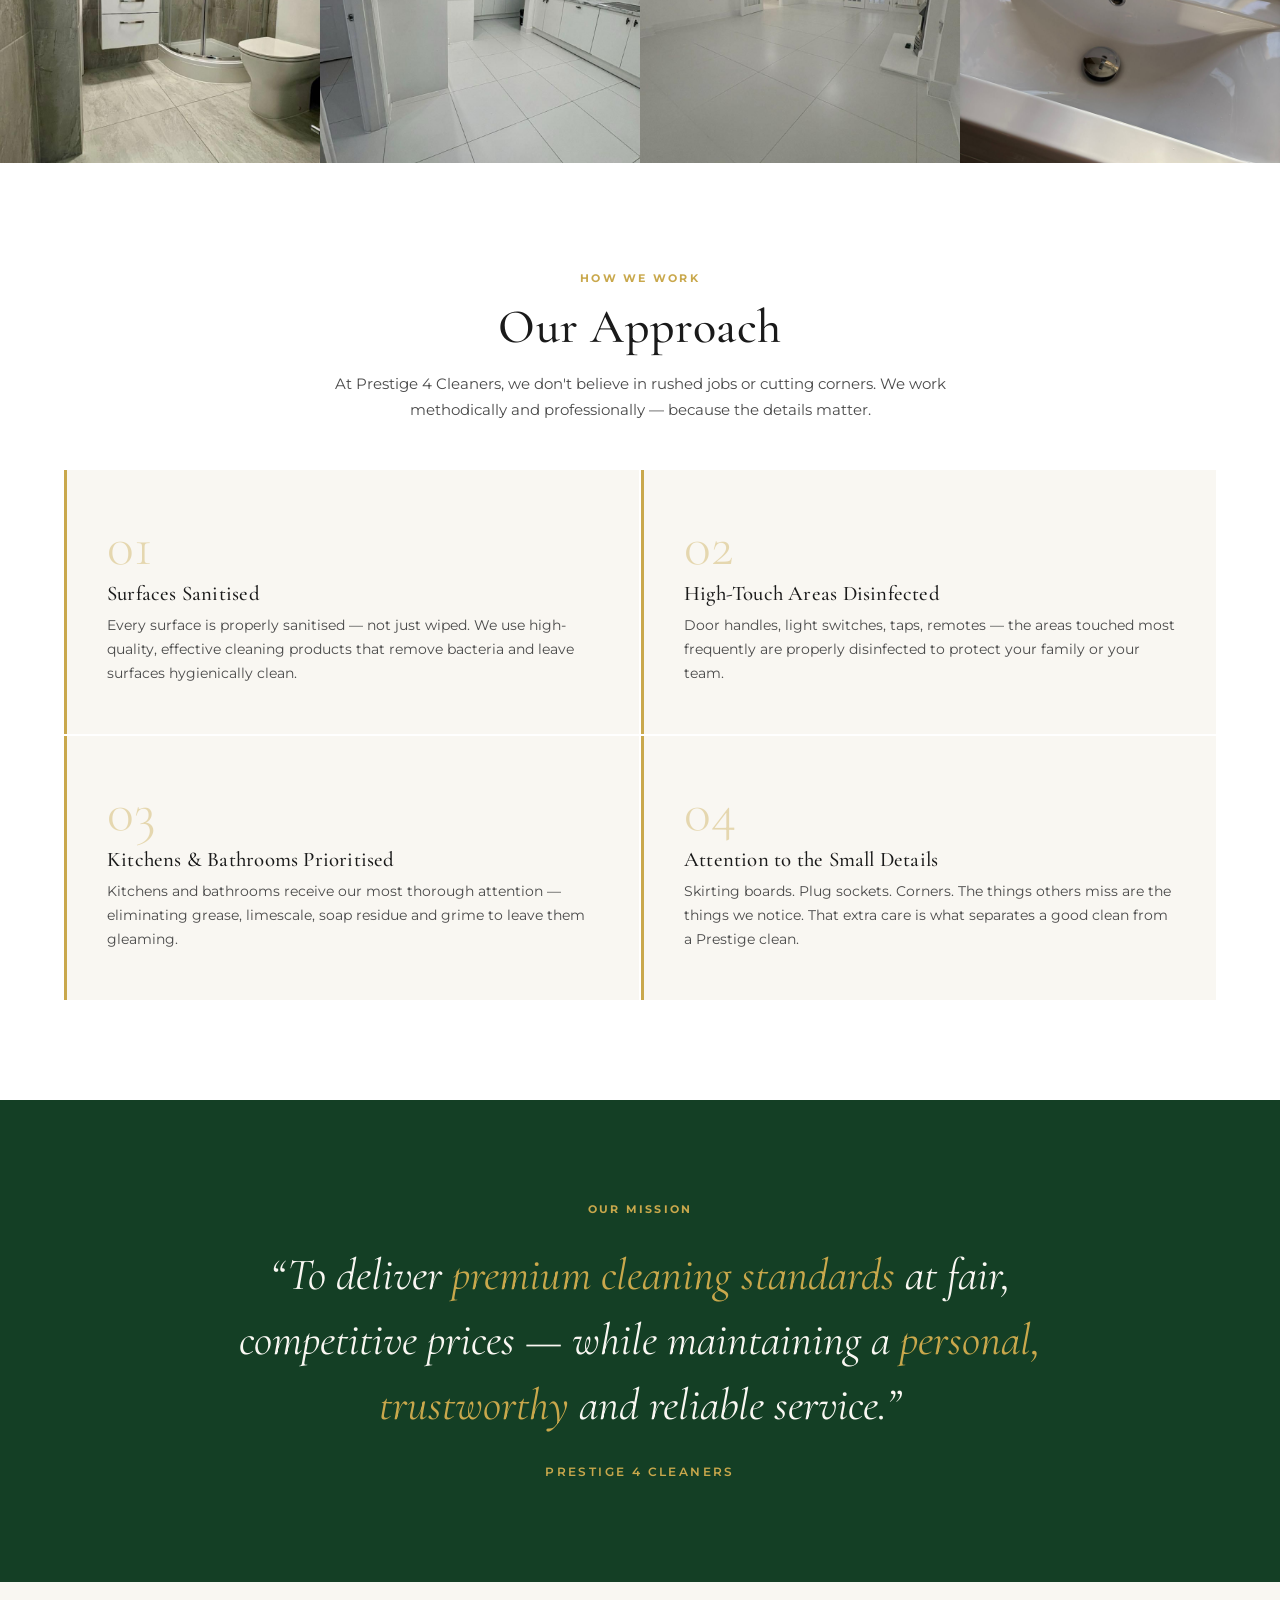
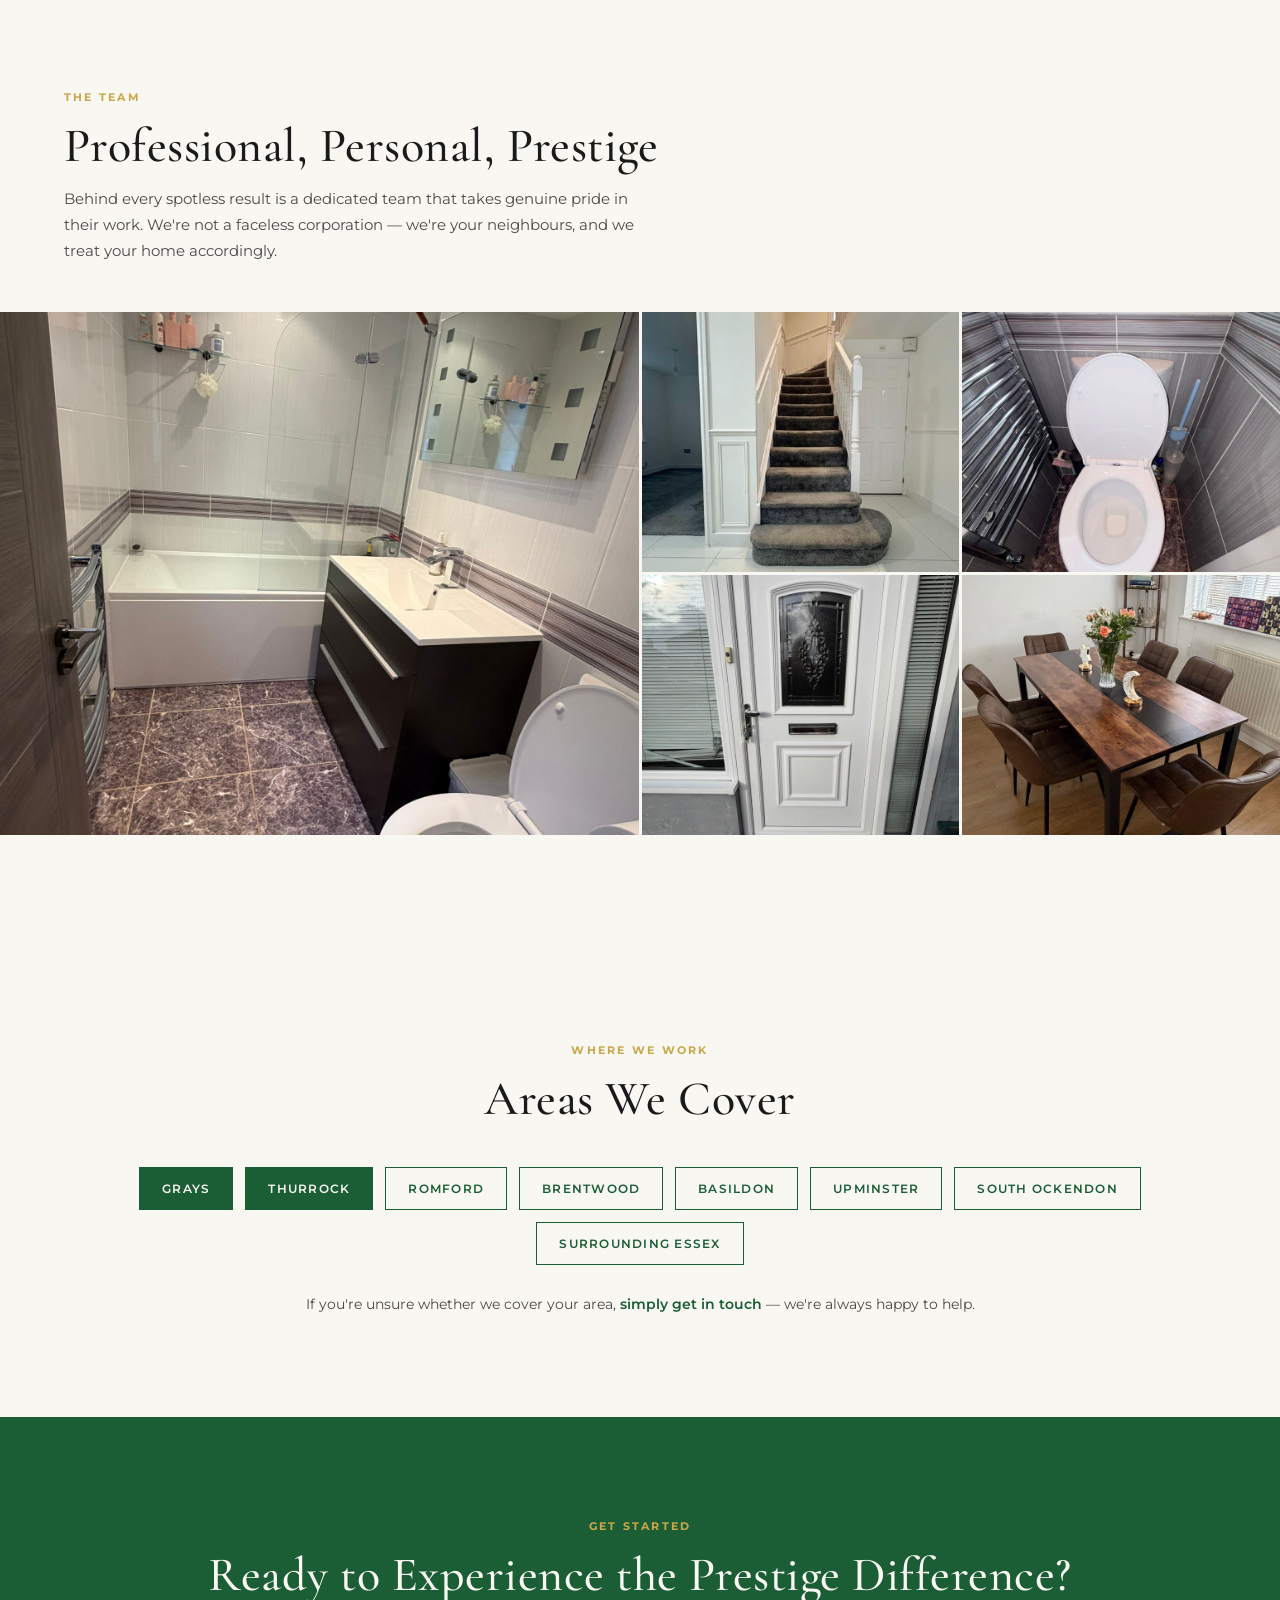
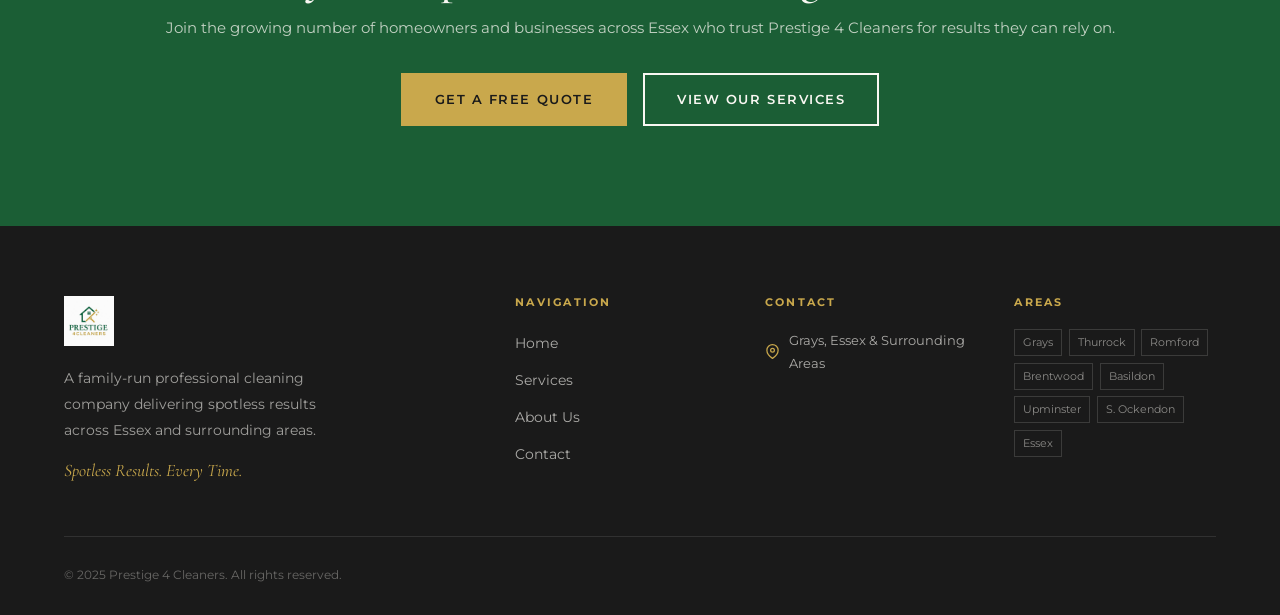
==== commit b25c5703: "Switch logo to PNG for transparent background Adds logo.png (transparent background) and updates all" ====
--- a/about.html
+++ b/about.html
@@ -15,7 +15,7 @@
   <nav class="nav nav-transparent" role="navigation" aria-label="Main navigation">
     <div class="nav-inner">
       <a class="nav-logo" href="index.html" aria-label="Prestige 4 Cleaners home">
-        <img src="assets/logo.jpeg" alt="Prestige 4 Cleaners" />
+        <img src="assets/logo.png" alt="Prestige 4 Cleaners" />
       </a>
       <ul class="nav-links" role="list">
         <li><a href="index.html">Home</a></li>
@@ -206,7 +206,7 @@
       <div class="footer-grid">
         <div class="footer-brand">
           <div class="footer-logo">
-            <img src="assets/logo.jpeg" alt="Prestige 4 Cleaners" />
+            <img src="assets/logo.png" alt="Prestige 4 Cleaners" />
           </div>
           <p>A family-run professional cleaning company delivering spotless results across Essex and surrounding areas.</p>
           <span class="footer-tagline">Spotless Results. Every Time.</span>
--- a/style.css
+++ b/style.css
@@ -198,7 +198,6 @@
   height: 52px;
   width: auto;
   object-fit: contain;
-  filter: brightness(0) invert(1);
 }
 
 .nav-links {
@@ -1250,7 +1249,6 @@
   height: 50px;
   width: auto;
   object-fit: contain;
-  filter: brightness(0) invert(1);
   margin-bottom: 1.25rem;
 }
 
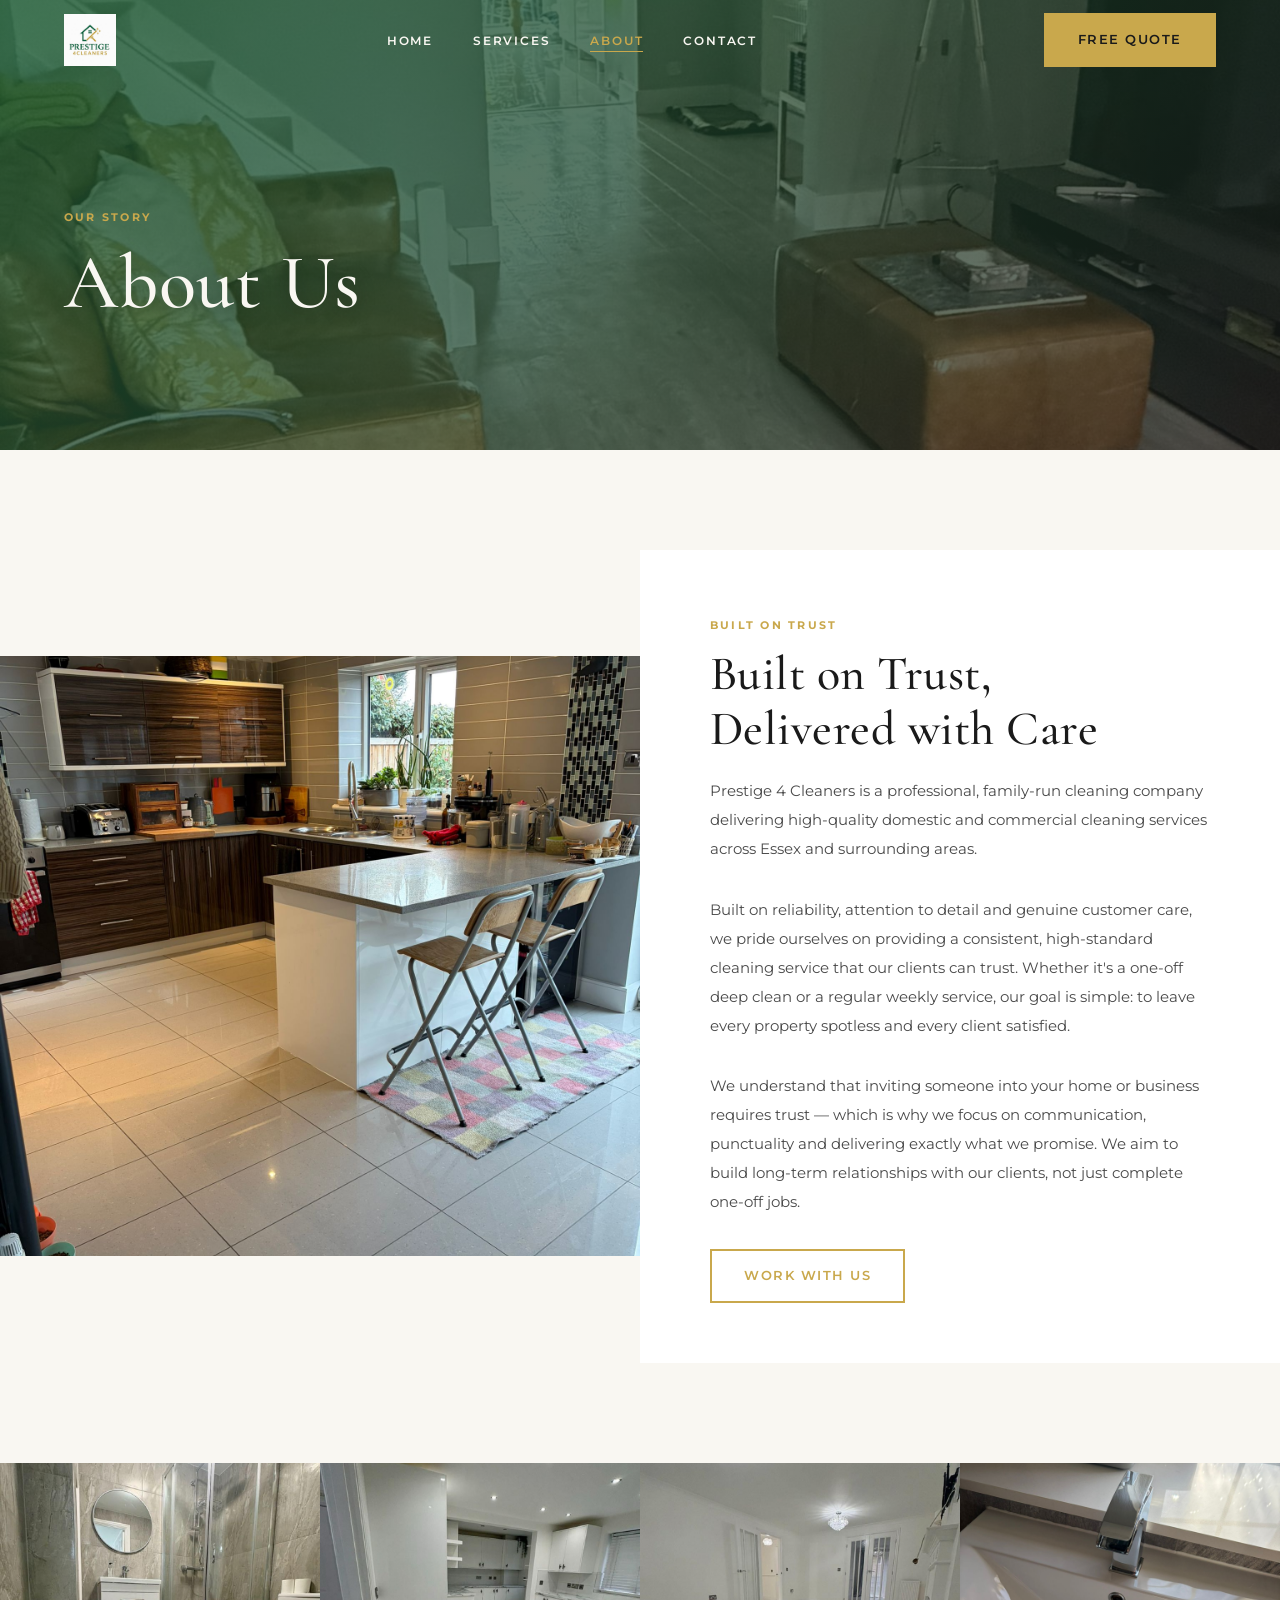
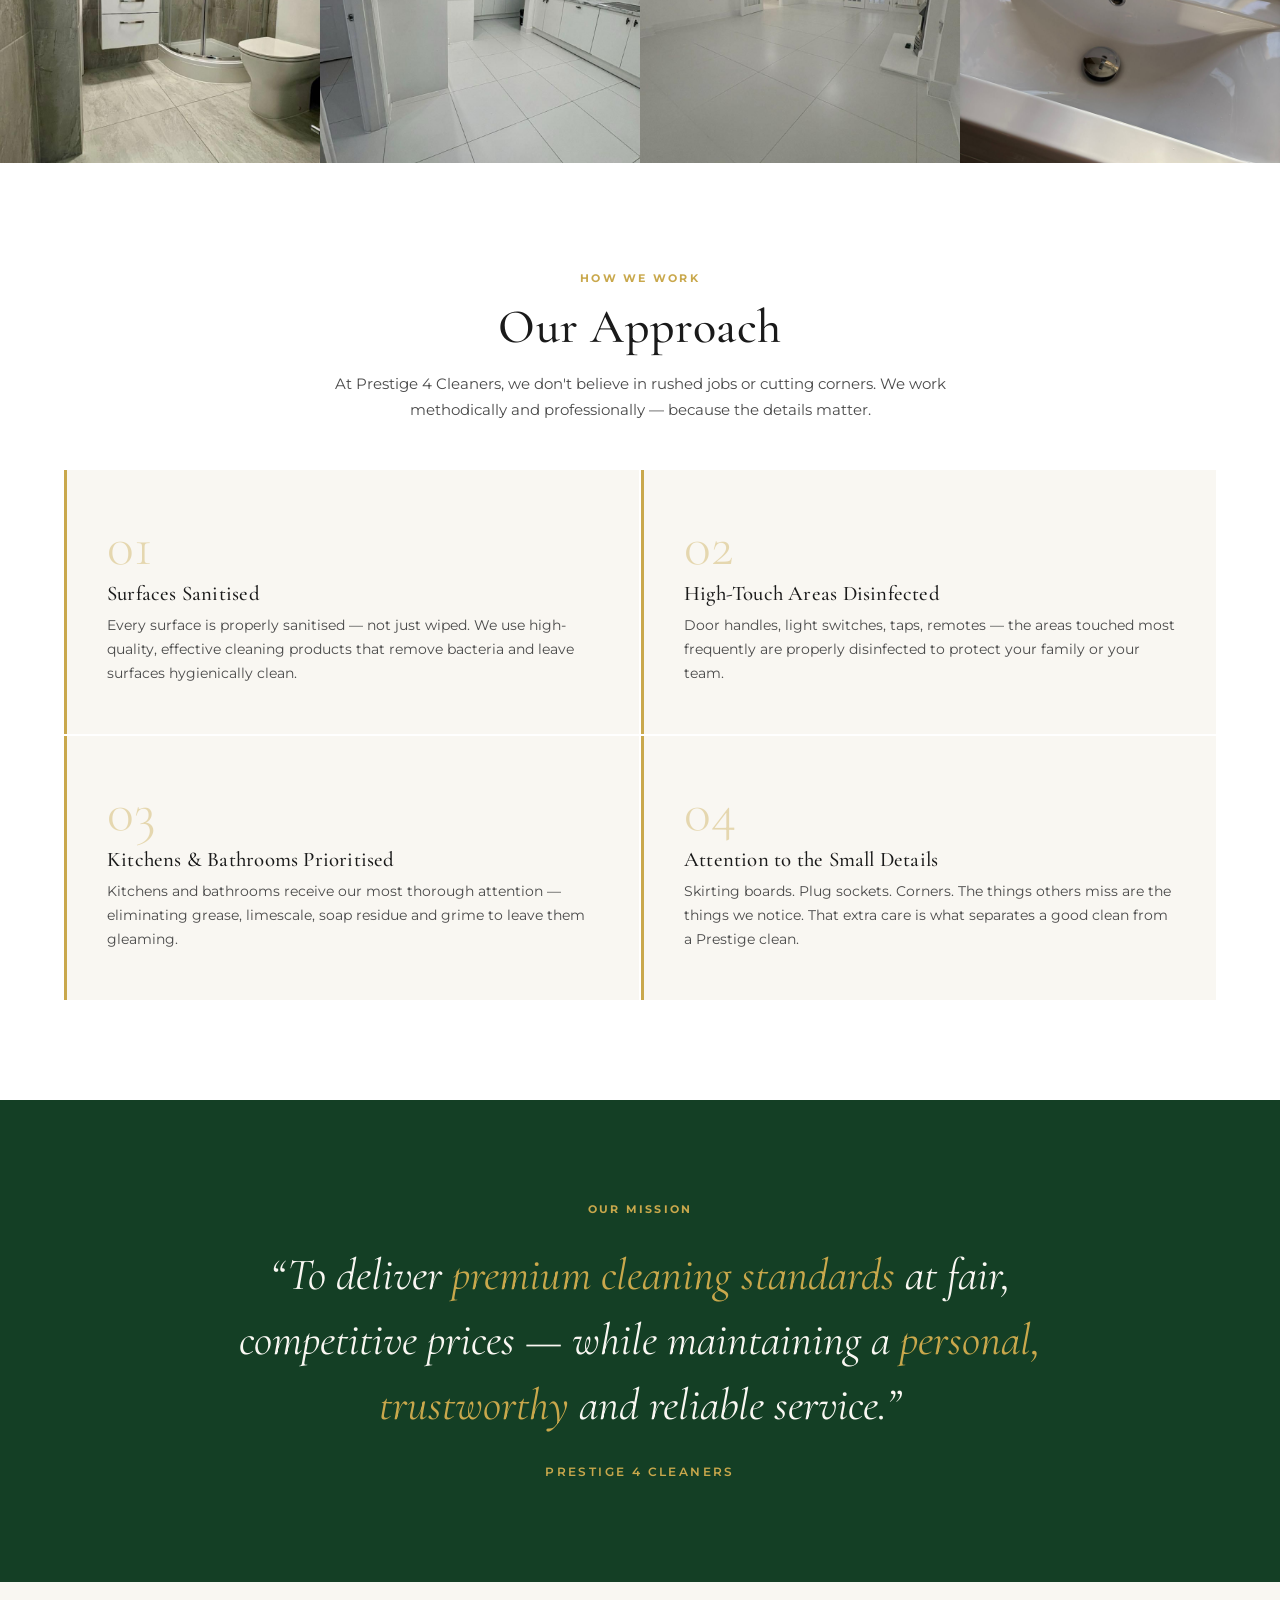
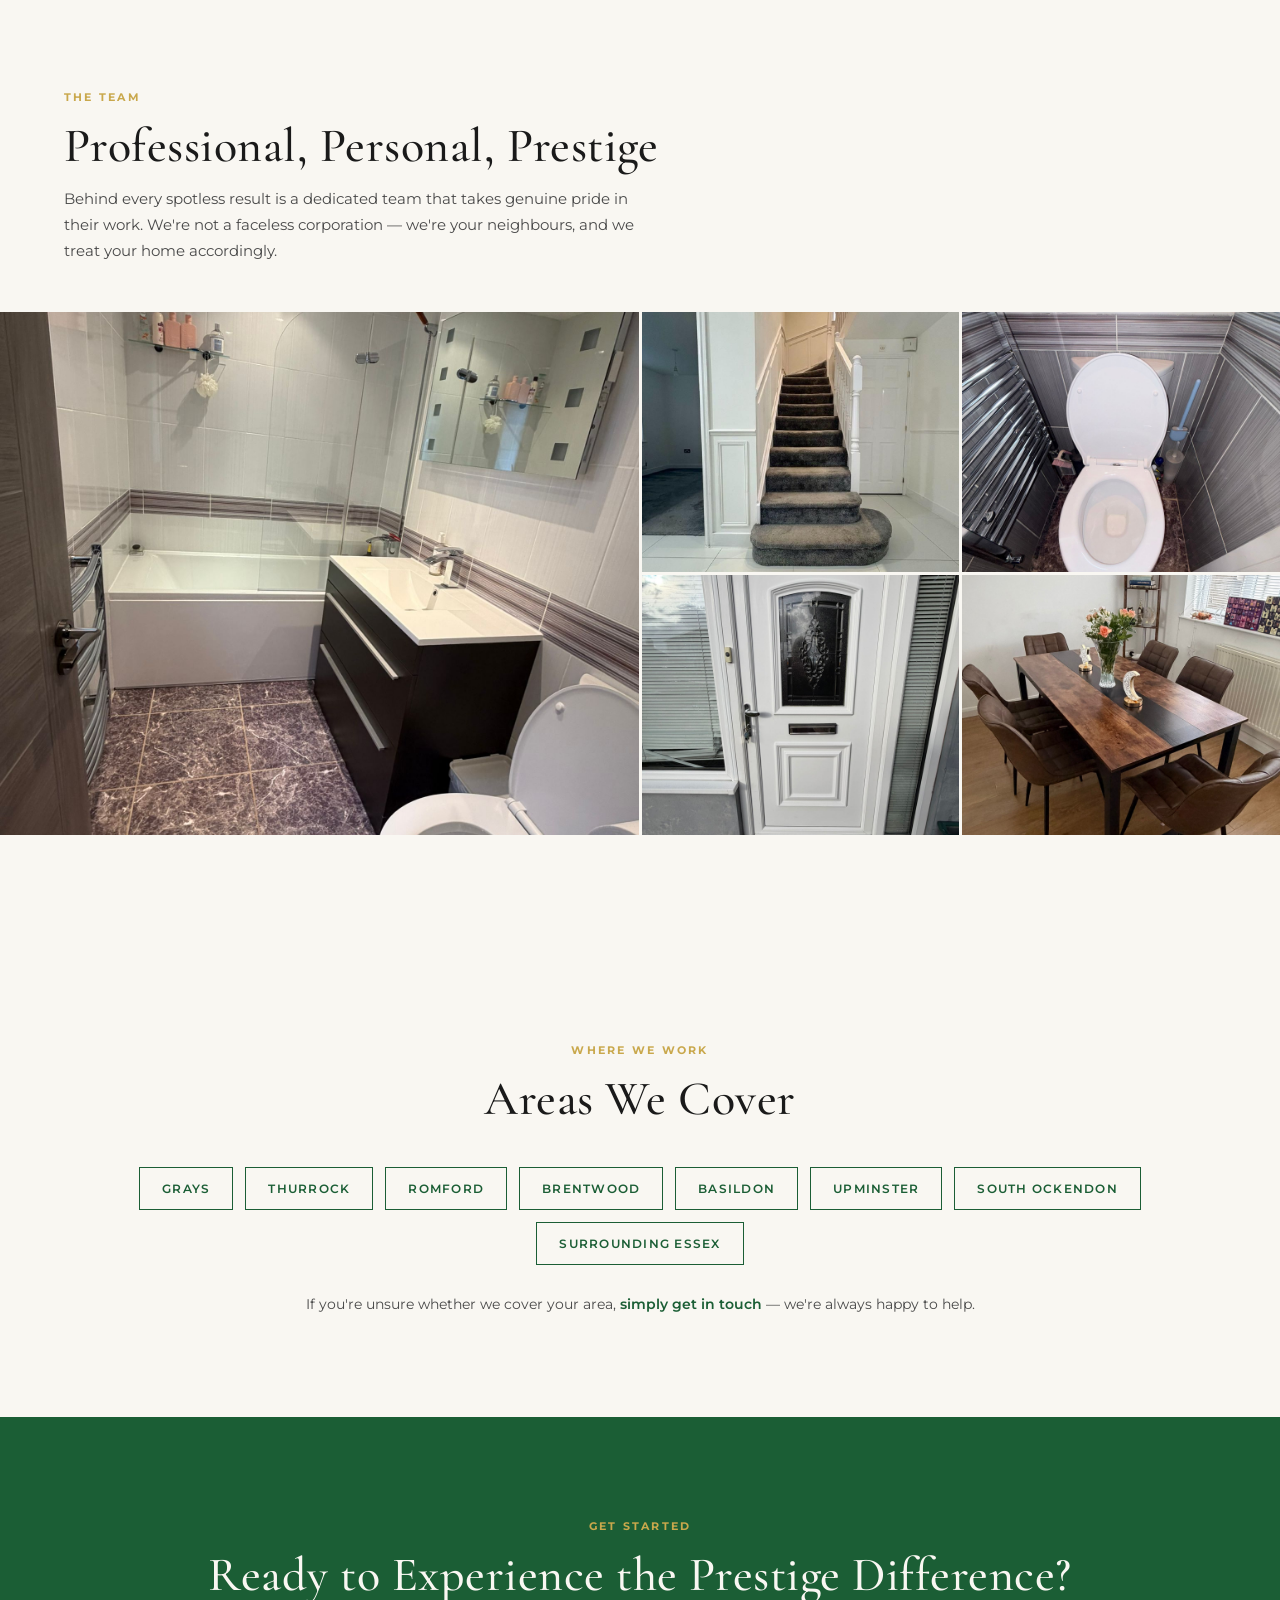
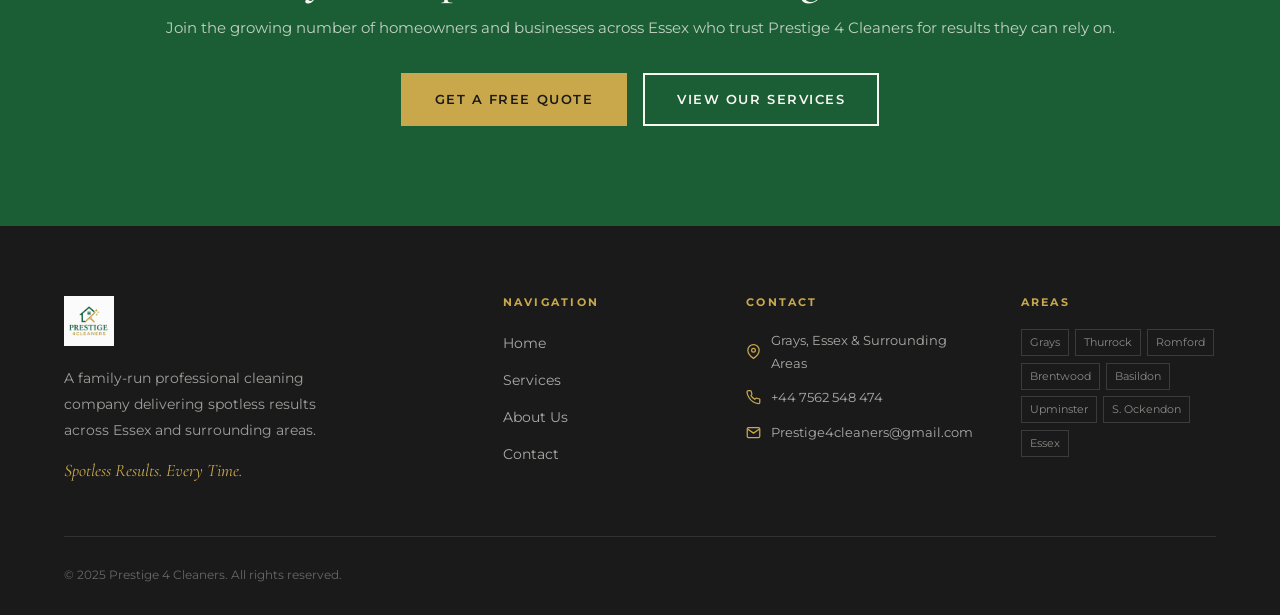
==== commit 0e36c282: "Add contact details and fix area tag highlighting - Add phone (+44 7562 548 474) and email to footer" ====
--- a/about.html
+++ b/about.html
@@ -170,8 +170,8 @@
       <span class="section-label fade-up">Where We Work</span>
       <h2 id="about-areas-heading" class="fade-up delay-1">Areas We Cover</h2>
       <div class="areas-tags fade-up delay-2">
-        <span class="area-tag highlight">Grays</span>
-        <span class="area-tag highlight">Thurrock</span>
+        <span class="area-tag">Grays</span>
+        <span class="area-tag">Thurrock</span>
         <span class="area-tag">Romford</span>
         <span class="area-tag">Brentwood</span>
         <span class="area-tag">Basildon</span>
@@ -226,6 +226,14 @@
             <div class="footer-contact-item">
               <svg width="15" height="15" viewBox="0 0 24 24" fill="none" stroke="currentColor" stroke-width="2" aria-hidden="true"><path d="M21 10c0 7-9 13-9 13s-9-6-9-13a9 9 0 0 1 18 0z"/><circle cx="12" cy="10" r="3"/></svg>
               <span>Grays, Essex &amp; Surrounding Areas</span>
+            </div>
+            <div class="footer-contact-item">
+              <svg width="15" height="15" viewBox="0 0 24 24" fill="none" stroke="currentColor" stroke-width="2" aria-hidden="true"><path d="M22 16.92v3a2 2 0 0 1-2.18 2 19.79 19.79 0 0 1-8.63-3.07A19.5 19.5 0 0 1 4.69 12a19.79 19.79 0 0 1-3.07-8.67A2 2 0 0 1 3.6 1.11h3a2 2 0 0 1 2 1.72 12.84 12.84 0 0 0 .7 2.81 2 2 0 0 1-.45 2.11L8.09 8.91a16 16 0 0 0 6 6l1.27-1.27a2 2 0 0 1 2.11-.45 12.84 12.84 0 0 0 2.81.7A2 2 0 0 1 22 16.92z"/></svg>
+              <span>+44 7562 548 474</span>
+            </div>
+            <div class="footer-contact-item">
+              <svg width="15" height="15" viewBox="0 0 24 24" fill="none" stroke="currentColor" stroke-width="2" aria-hidden="true"><path d="M4 4h16c1.1 0 2 .9 2 2v12c0 1.1-.9 2-2 2H4c-1.1 0-2-.9-2-2V6c0-1.1.9-2 2-2z"/><polyline points="22,6 12,13 2,6"/></svg>
+              <a href="mailto:Prestige4cleaners@gmail.com" style="color:inherit;">Prestige4cleaners@gmail.com</a>
             </div>
           </div>
         </div>
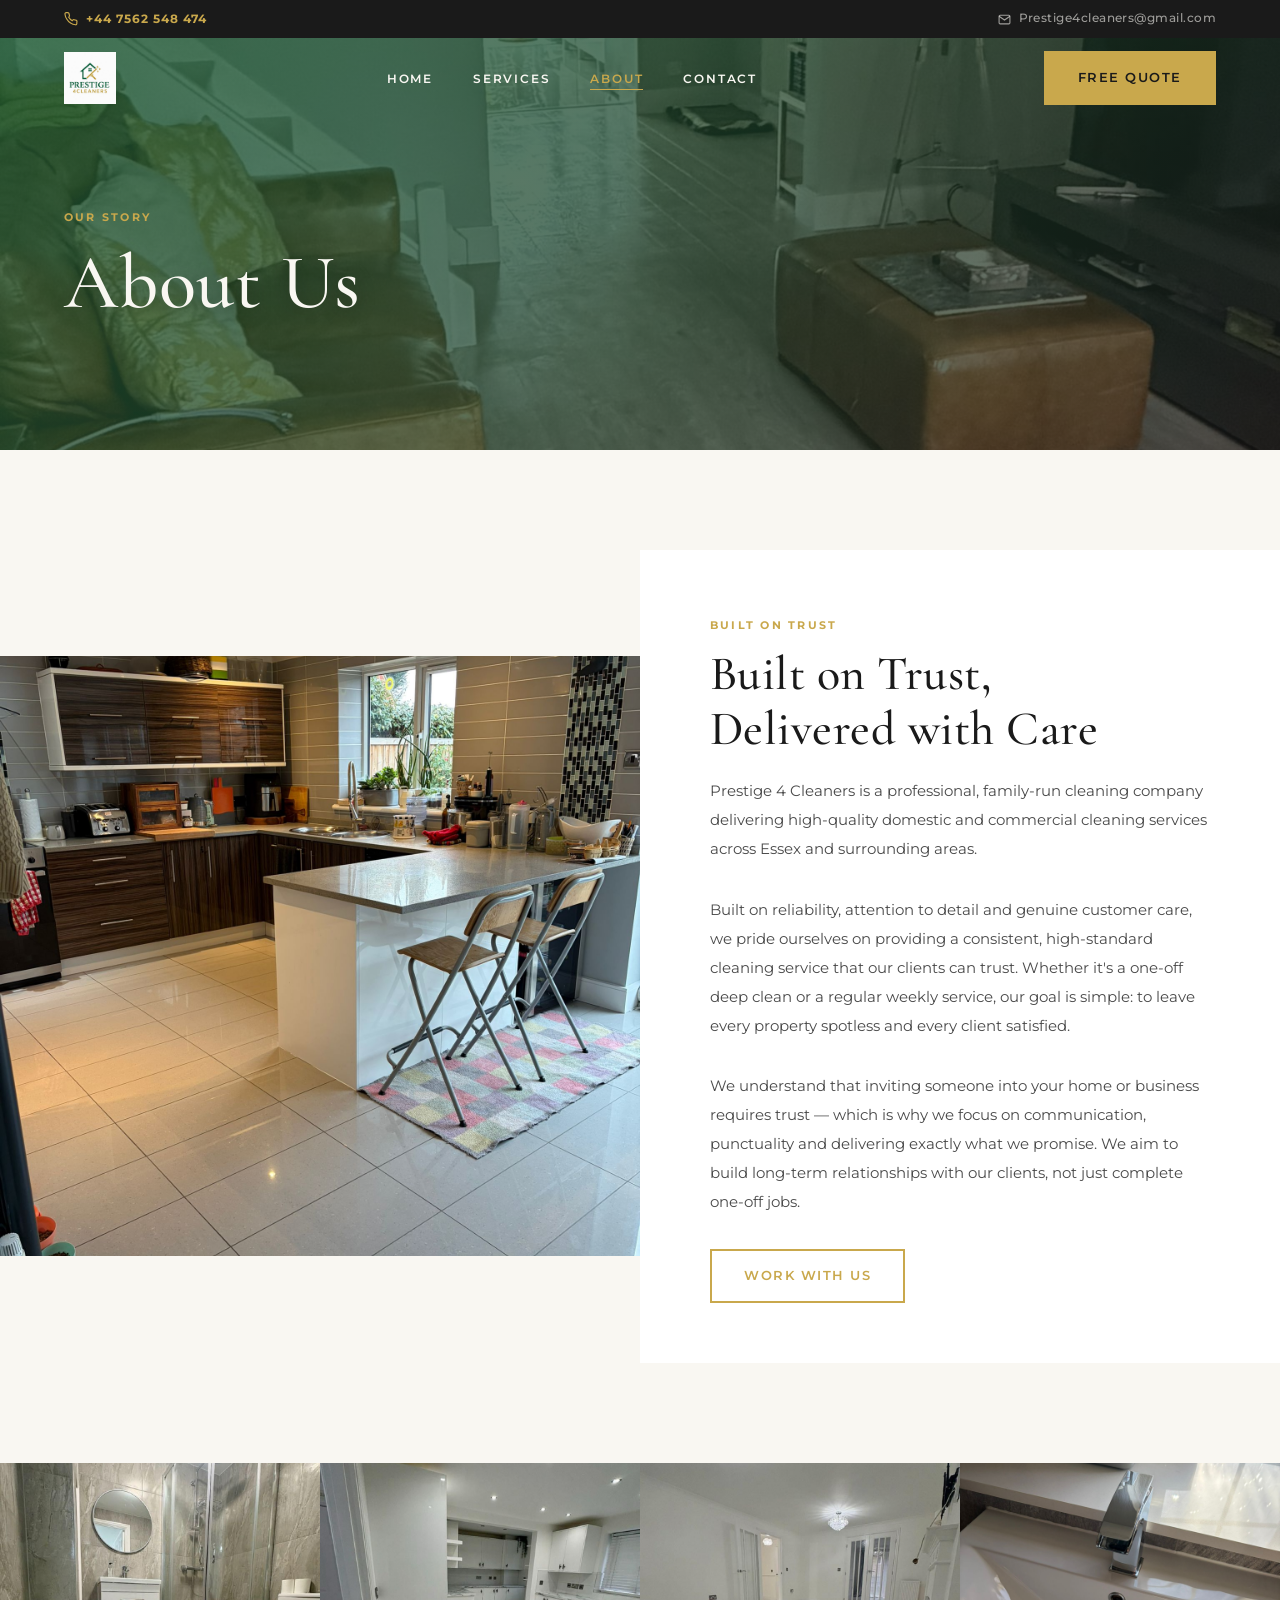
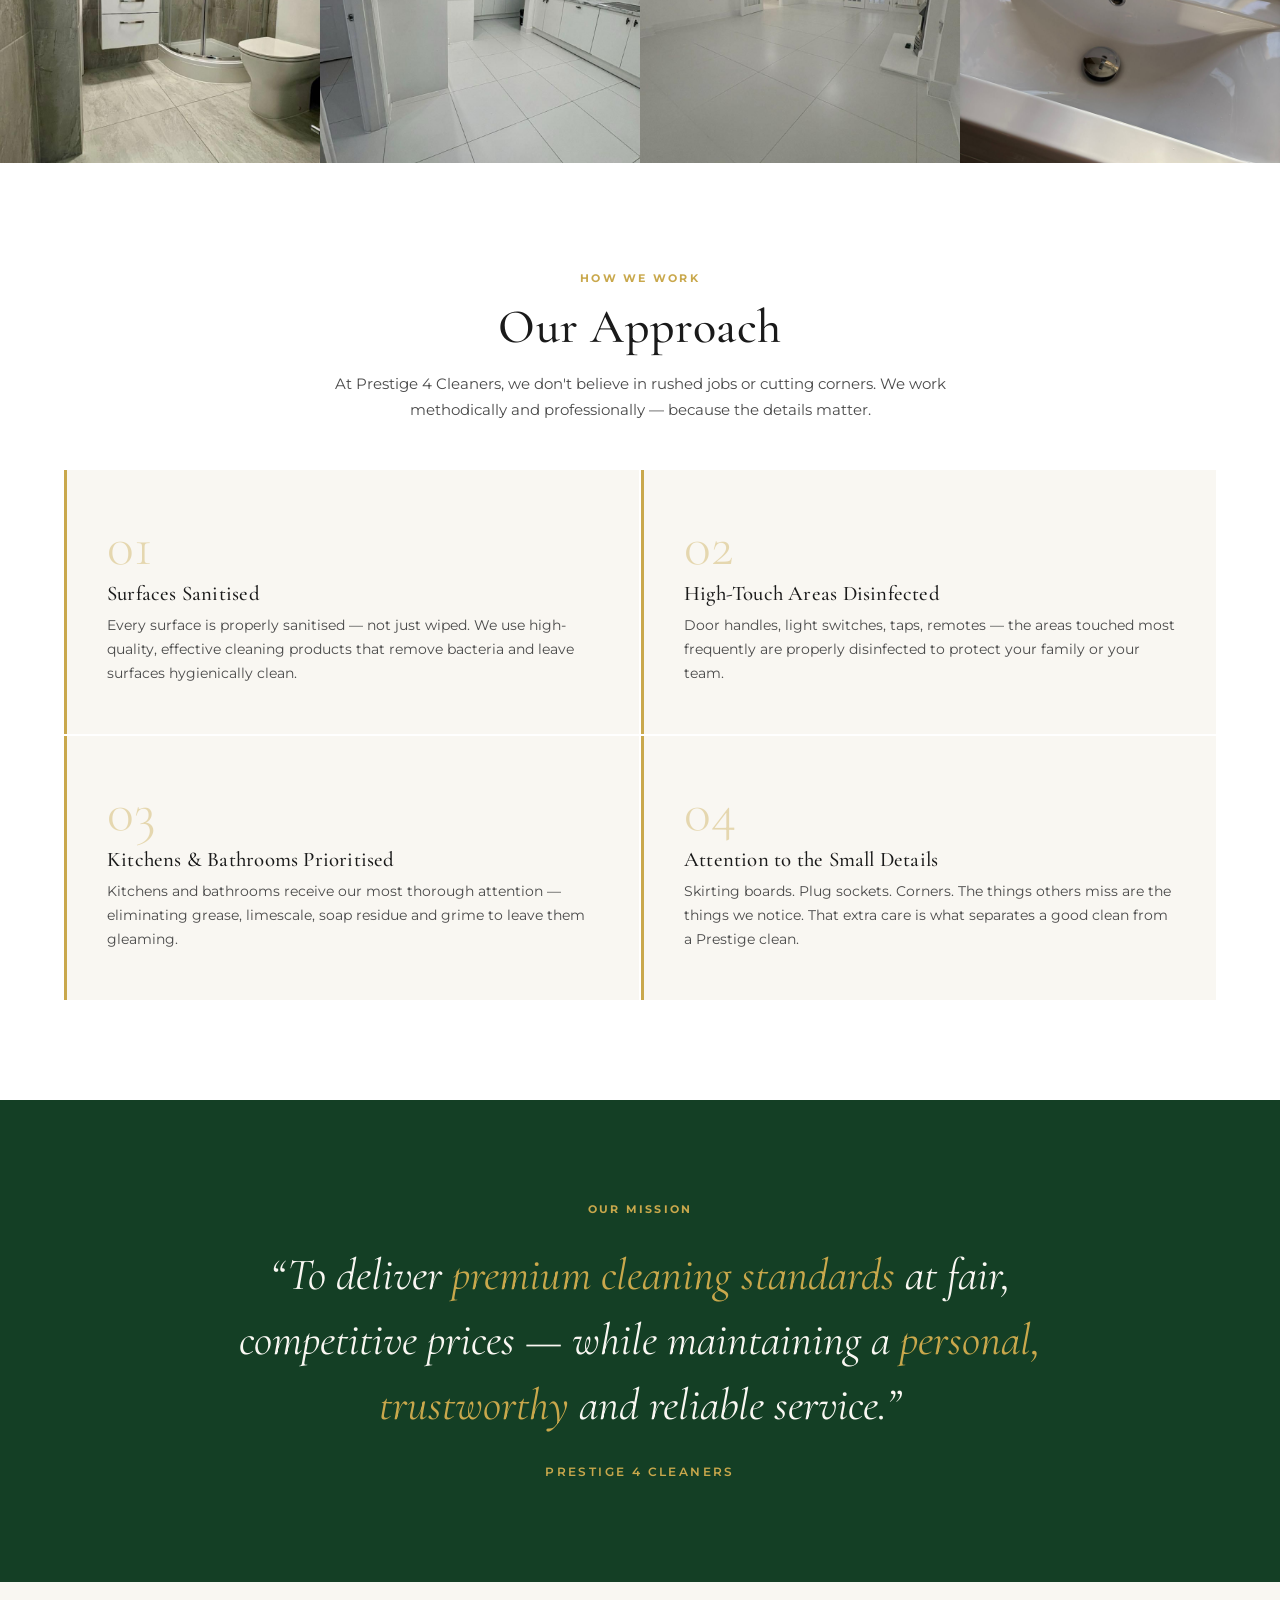
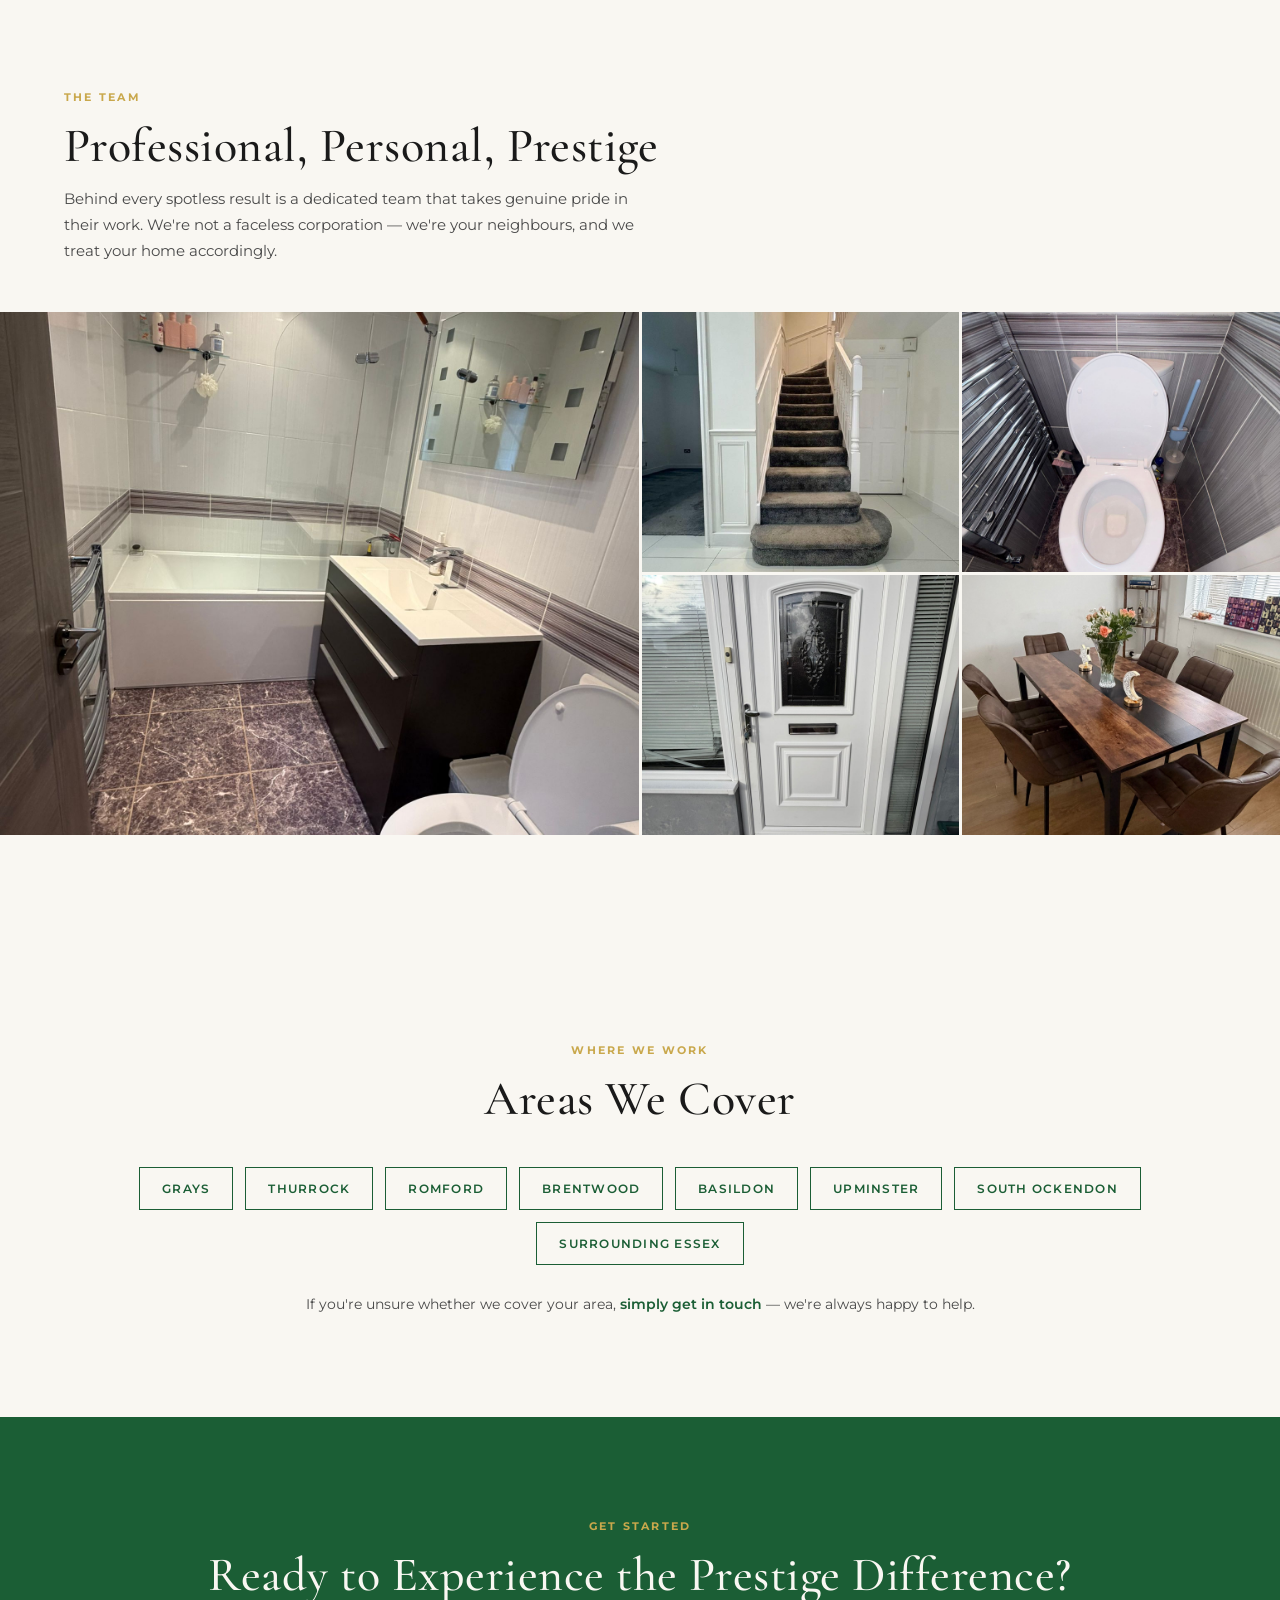
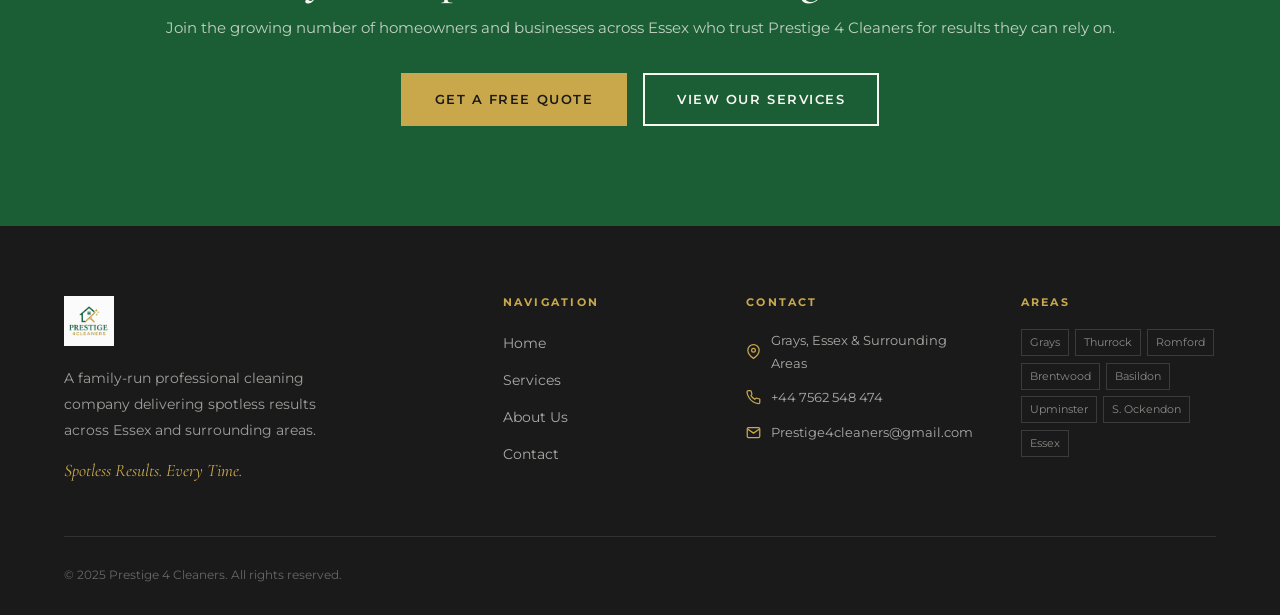
==== commit 4991e132: "Add prominent fixed top bar with phone number and email Dark top bar pinned above the nav on all pag" ====
--- a/about.html
+++ b/about.html
@@ -8,6 +8,20 @@
   <link rel="stylesheet" href="style.css" />
 </head>
 <body>
+
+  <!-- Top Bar -->
+  <div class="topbar" role="banner" aria-label="Contact bar">
+    <div class="topbar-inner">
+      <a href="tel:+447562548474" class="topbar-phone" aria-label="Call us">
+        <svg width="14" height="14" viewBox="0 0 24 24" fill="none" stroke="currentColor" stroke-width="2" aria-hidden="true"><path d="M22 16.92v3a2 2 0 0 1-2.18 2 19.79 19.79 0 0 1-8.63-3.07A19.5 19.5 0 0 1 4.69 12a19.79 19.79 0 0 1-3.07-8.67A2 2 0 0 1 3.6 1.11h3a2 2 0 0 1 2 1.72 12.84 12.84 0 0 0 .7 2.81 2 2 0 0 1-.45 2.11L8.09 8.91a16 16 0 0 0 6 6l1.27-1.27a2 2 0 0 1 2.11-.45 12.84 12.84 0 0 0 2.81.7A2 2 0 0 1 22 16.92z"/></svg>
+        +44 7562 548 474
+      </a>
+      <a href="mailto:Prestige4cleaners@gmail.com" class="topbar-email" aria-label="Email us">
+        <svg width="13" height="13" viewBox="0 0 24 24" fill="none" stroke="currentColor" stroke-width="2" aria-hidden="true"><path d="M4 4h16c1.1 0 2 .9 2 2v12c0 1.1-.9 2-2 2H4c-1.1 0-2-.9-2-2V6c0-1.1.9-2 2-2z"/><polyline points="22,6 12,13 2,6"/></svg>
+        Prestige4cleaners@gmail.com
+      </a>
+    </div>
+  </div>
 
   <!-- =====================================================================
        NAVIGATION
--- a/style.css
+++ b/style.css
@@ -21,11 +21,67 @@
   --font-display: 'Cormorant Garamond', Georgia, serif;
   --font-body:    'Montserrat', sans-serif;
 
+  --topbar-height: 38px;
   --nav-height: 80px;
   --transition: 0.3s ease;
   --shadow: 0 4px 30px rgba(0,0,0,0.12);
   --shadow-lg: 0 8px 50px rgba(0,0,0,0.18);
 }
+
+/* --------------------------------------------------------------------------
+   Top Bar
+   -------------------------------------------------------------------------- */
+.topbar {
+  position: fixed;
+  top: 0; left: 0; right: 0;
+  z-index: 1001;
+  height: var(--topbar-height);
+  background: var(--dark);
+  display: flex;
+  align-items: center;
+  justify-content: center;
+}
+
+.topbar-inner {
+  width: 90%;
+  max-width: 1200px;
+  display: flex;
+  align-items: center;
+  justify-content: space-between;
+  gap: 1.5rem;
+}
+
+.topbar-phone {
+  display: flex;
+  align-items: center;
+  gap: 0.5rem;
+  font-family: var(--font-body);
+  font-size: 0.78rem;
+  font-weight: 700;
+  letter-spacing: 0.08em;
+  color: var(--gold);
+  text-decoration: none;
+  transition: color var(--transition);
+}
+
+.topbar-phone:hover { color: var(--gold-light); }
+
+.topbar-phone svg { flex-shrink: 0; }
+
+.topbar-email {
+  display: flex;
+  align-items: center;
+  gap: 0.5rem;
+  font-family: var(--font-body);
+  font-size: 0.72rem;
+  font-weight: 500;
+  letter-spacing: 0.04em;
+  color: rgba(249,247,242,0.6);
+  text-decoration: none;
+  transition: color var(--transition);
+}
+
+.topbar-email:hover { color: var(--cream); }
 
 /* --------------------------------------------------------------------------
    Reset & Base
@@ -167,7 +223,7 @@
    -------------------------------------------------------------------------- */
 .nav {
   position: fixed;
-  top: 0; left: 0; right: 0;
+  top: var(--topbar-height); left: 0; right: 0;
   z-index: 1000;
   height: var(--nav-height);
   display: flex;
@@ -1389,7 +1445,8 @@
    Responsive — Mobile (max 768px)
    -------------------------------------------------------------------------- */
 @media (max-width: 768px) {
-  :root { --nav-height: 68px; }
+  :root { --topbar-height: 36px; --nav-height: 68px; }
+  .topbar-email { display: none; }
 
   .nav-links, .nav-cta { display: none; }
   .hamburger { display: flex; }
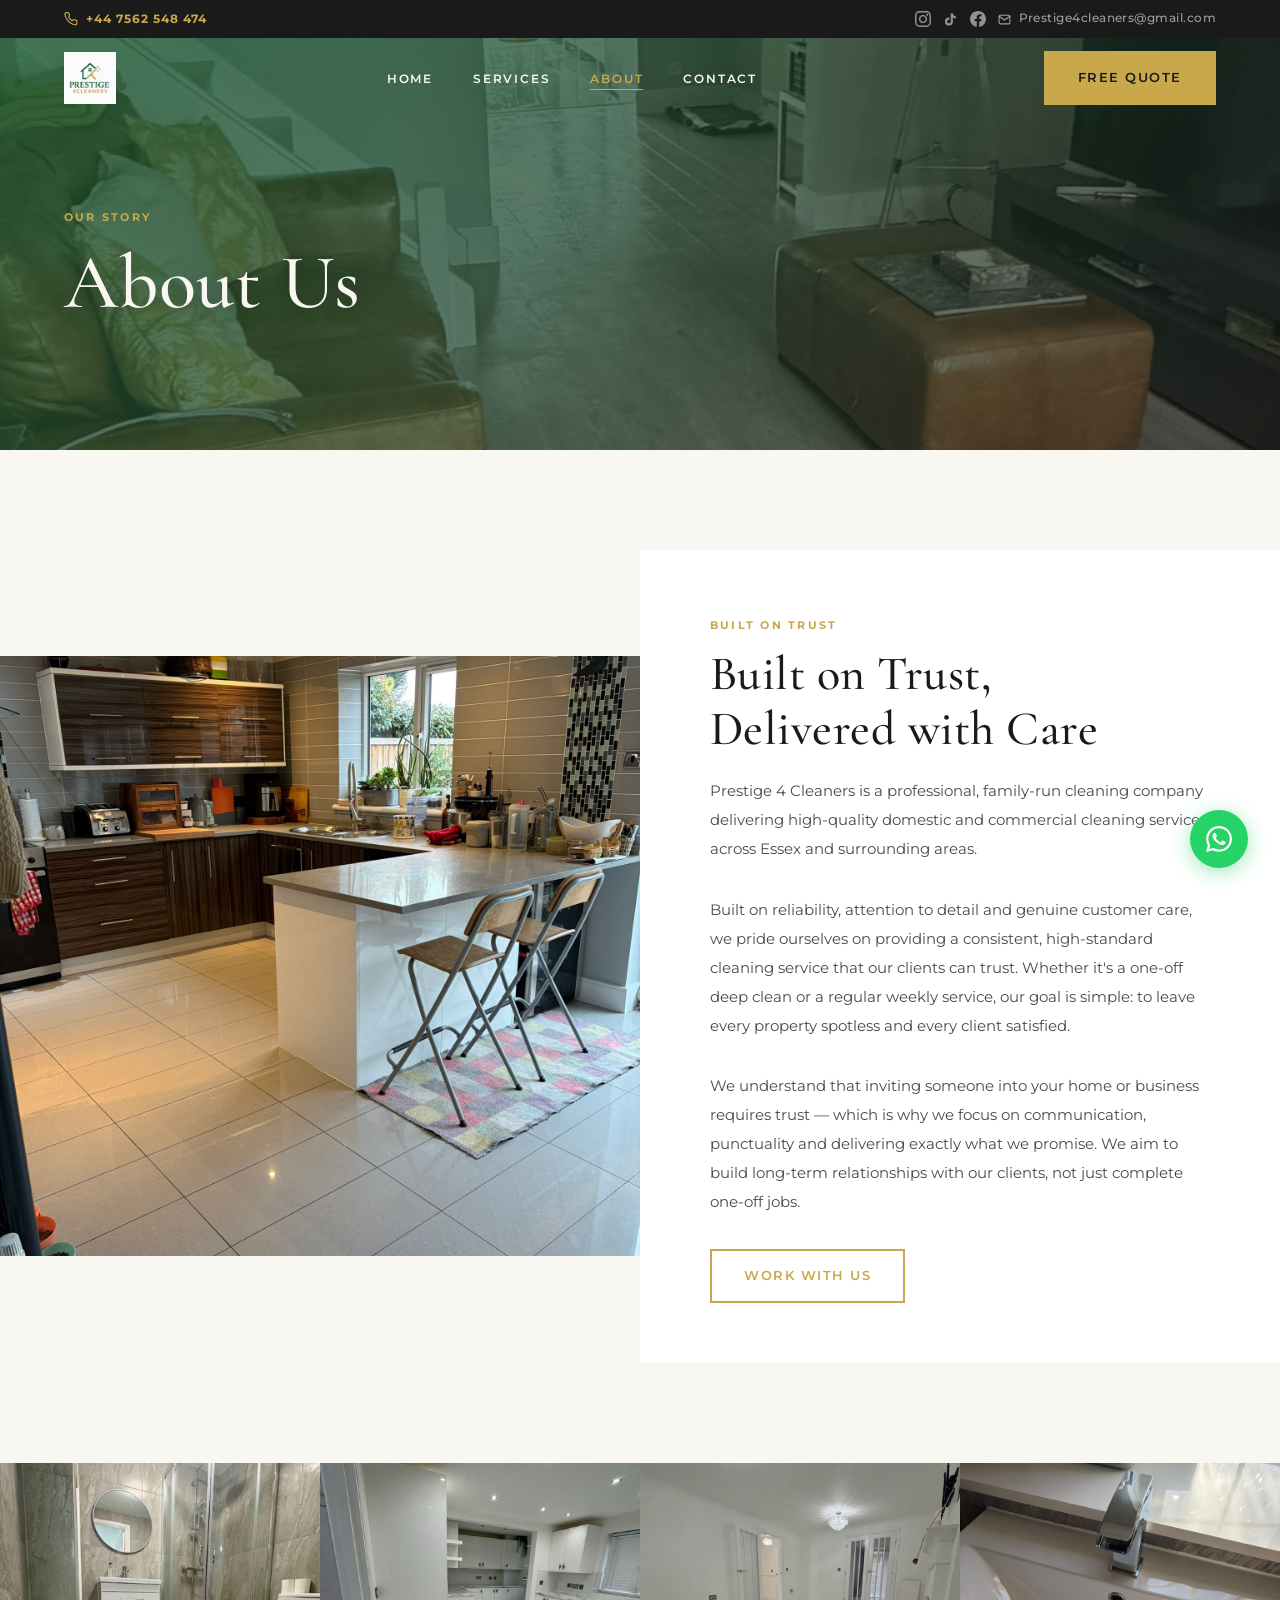
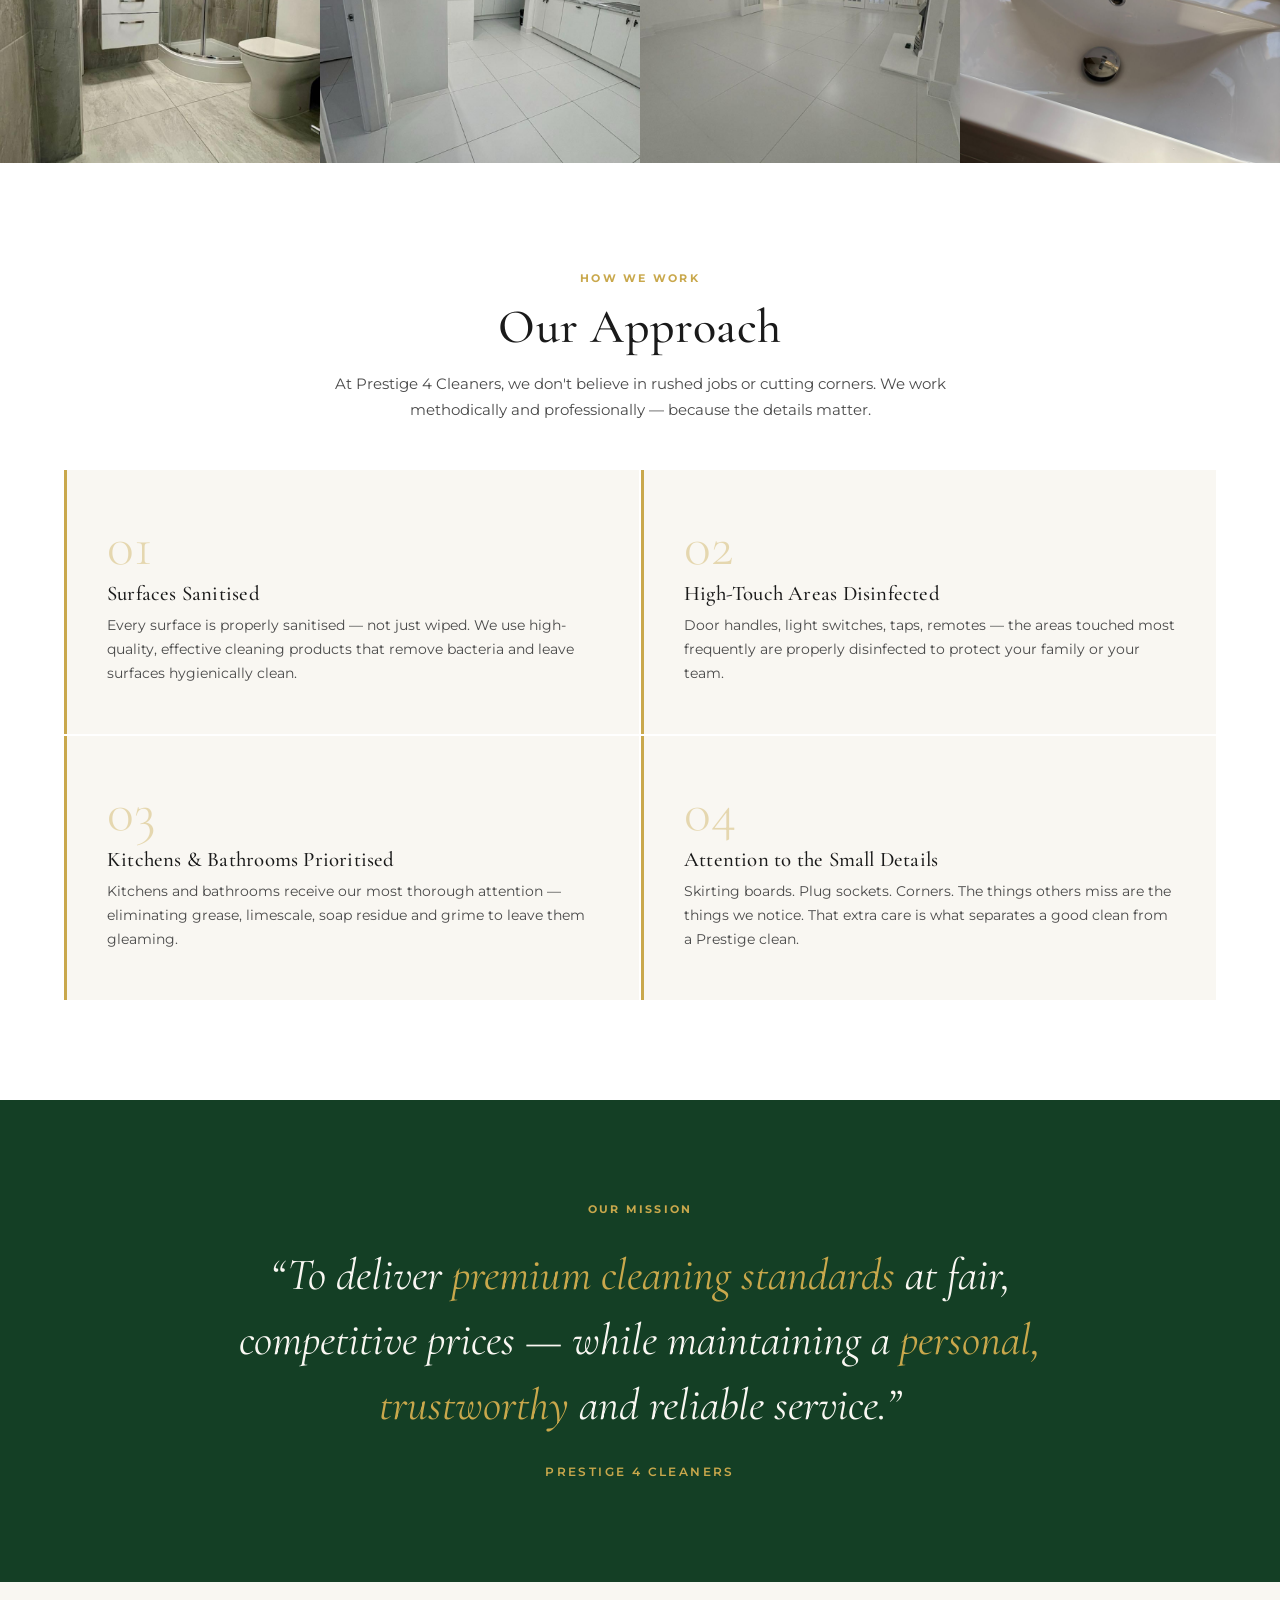
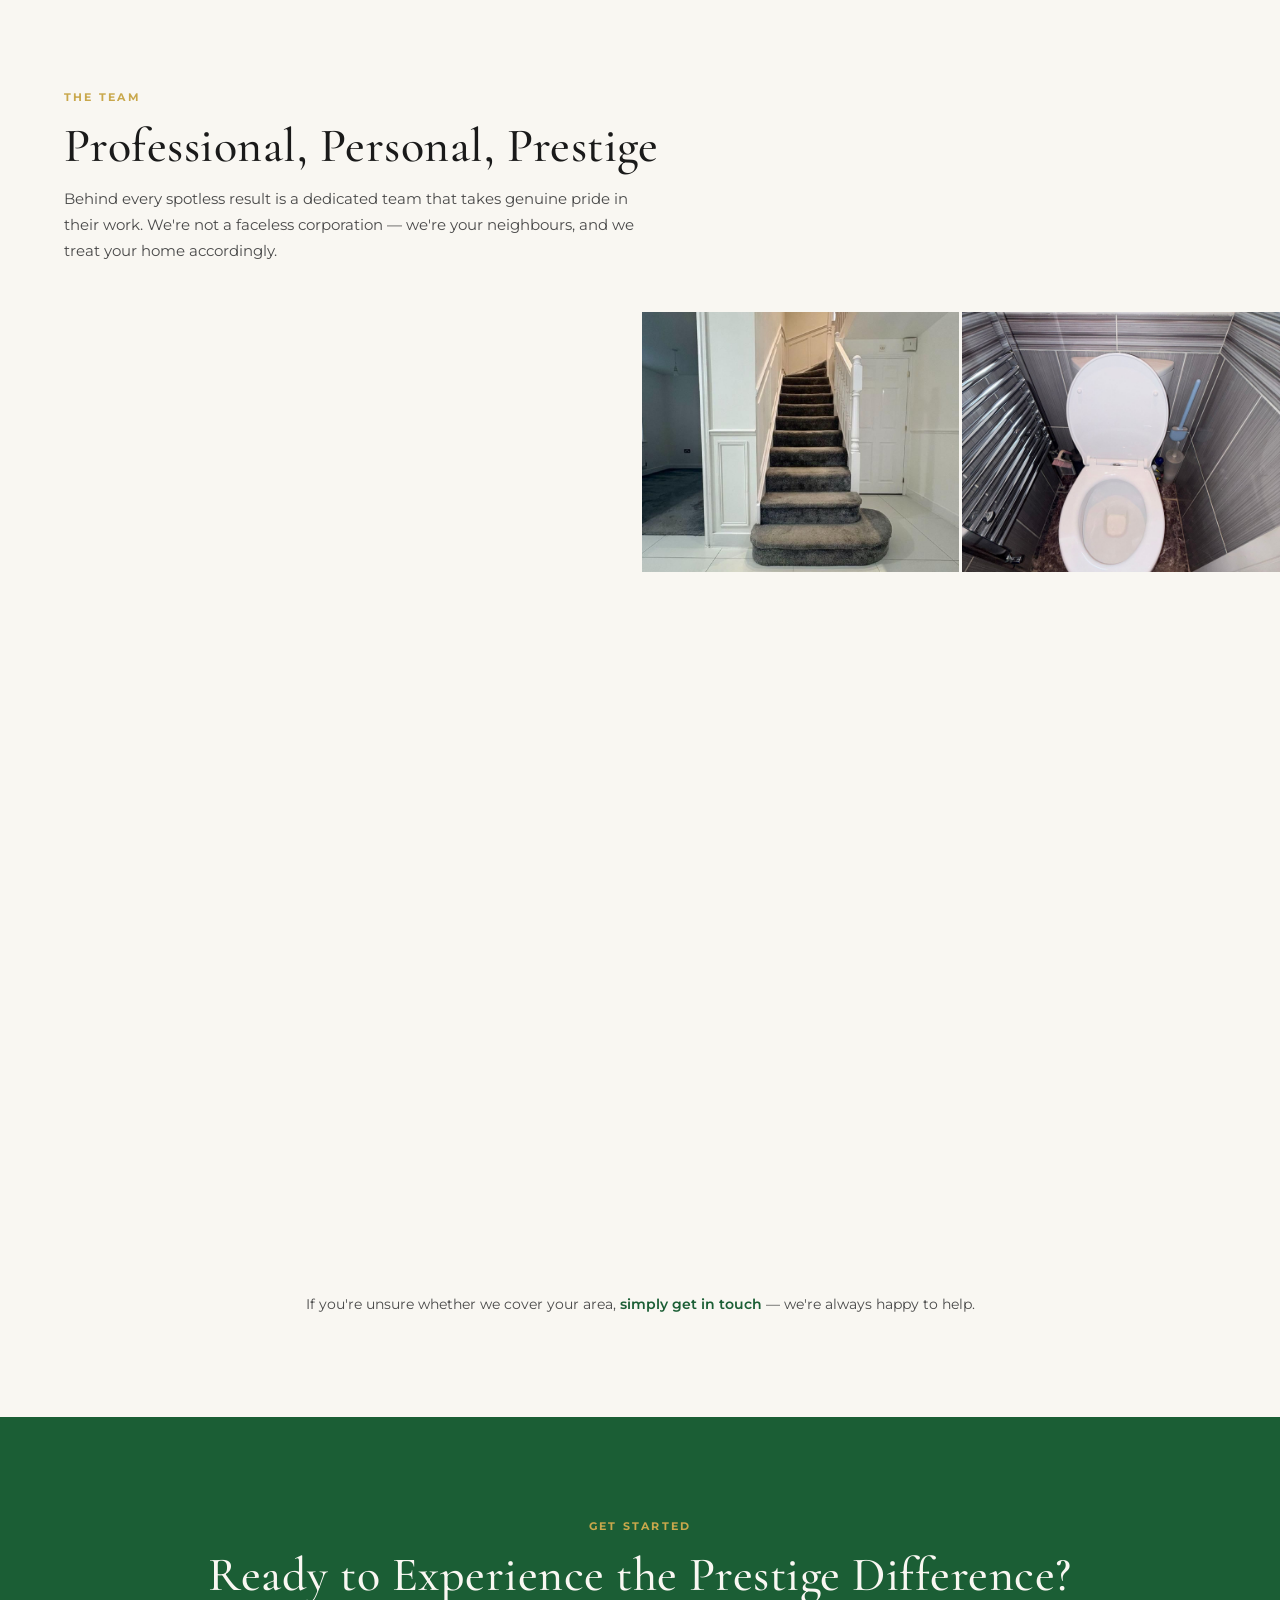
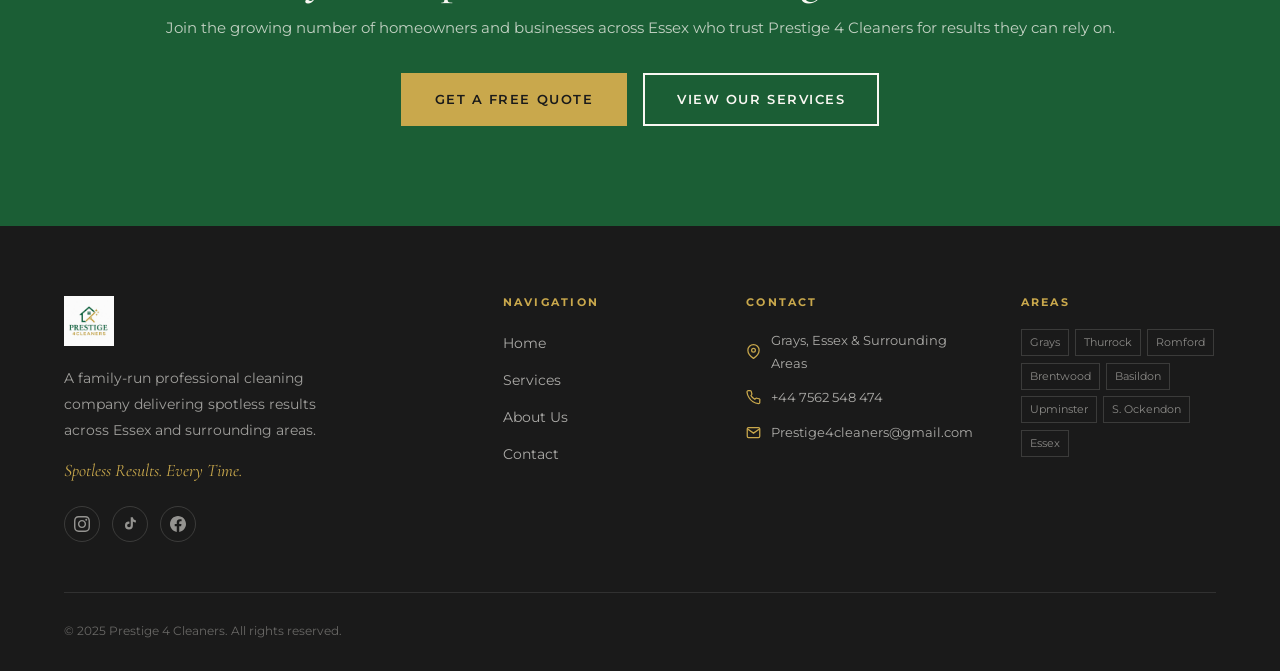
==== commit 660b54c8: "Add WhatsApp button and social media links - Sticky WhatsApp button (bottom-right) linking to +44 75" ====
--- a/about.html
+++ b/about.html
@@ -16,10 +16,21 @@
         <svg width="14" height="14" viewBox="0 0 24 24" fill="none" stroke="currentColor" stroke-width="2" aria-hidden="true"><path d="M22 16.92v3a2 2 0 0 1-2.18 2 19.79 19.79 0 0 1-8.63-3.07A19.5 19.5 0 0 1 4.69 12a19.79 19.79 0 0 1-3.07-8.67A2 2 0 0 1 3.6 1.11h3a2 2 0 0 1 2 1.72 12.84 12.84 0 0 0 .7 2.81 2 2 0 0 1-.45 2.11L8.09 8.91a16 16 0 0 0 6 6l1.27-1.27a2 2 0 0 1 2.11-.45 12.84 12.84 0 0 0 2.81.7A2 2 0 0 1 22 16.92z"/></svg>
         +44 7562 548 474
       </a>
-      <a href="mailto:Prestige4cleaners@gmail.com" class="topbar-email" aria-label="Email us">
-        <svg width="13" height="13" viewBox="0 0 24 24" fill="none" stroke="currentColor" stroke-width="2" aria-hidden="true"><path d="M4 4h16c1.1 0 2 .9 2 2v12c0 1.1-.9 2-2 2H4c-1.1 0-2-.9-2-2V6c0-1.1.9-2 2-2z"/><polyline points="22,6 12,13 2,6"/></svg>
-        Prestige4cleaners@gmail.com
-      </a>
+      <div class="topbar-socials">
+        <a href="https://www.instagram.com/prestige4cleaners" class="topbar-social" target="_blank" rel="noopener" aria-label="Instagram">
+        <svg width="16" height="16" viewBox="0 0 24 24" fill="currentColor" aria-hidden="true"><path d="M12 2.163c3.204 0 3.584.012 4.85.07 3.252.148 4.771 1.691 4.919 4.919.058 1.265.069 1.645.069 4.849 0 3.205-.012 3.584-.069 4.849-.149 3.225-1.664 4.771-4.919 4.919-1.266.058-1.644.07-4.85.07-3.204 0-3.584-.012-4.849-.07-3.26-.149-4.771-1.699-4.919-4.92-.058-1.265-.07-1.644-.07-4.849 0-3.204.013-3.583.07-4.849.149-3.227 1.664-4.771 4.919-4.919 1.266-.057 1.645-.069 4.849-.069zm0-2.163c-3.259 0-3.667.014-4.947.072-4.358.2-6.78 2.618-6.98 6.98-.059 1.281-.073 1.689-.073 4.948 0 3.259.014 3.668.072 4.948.2 4.358 2.618 6.78 6.98 6.98 1.281.058 1.689.072 4.948.072 3.259 0 3.668-.014 4.948-.072 4.354-.2 6.782-2.618 6.979-6.98.059-1.28.073-1.689.073-4.948 0-3.259-.014-3.667-.072-4.947-.196-4.354-2.617-6.78-6.979-6.98-1.281-.059-1.69-.073-4.949-.073zm0 5.838c-3.403 0-6.162 2.759-6.162 6.162s2.759 6.163 6.162 6.163 6.162-2.759 6.162-6.163c0-3.403-2.759-6.162-6.162-6.162zm0 10.162c-2.209 0-4-1.79-4-4 0-2.209 1.791-4 4-4s4 1.791 4 4c0 2.21-1.791 4-4 4zm6.406-11.845c-.796 0-1.441.645-1.441 1.44s.645 1.44 1.441 1.44c.795 0 1.439-.645 1.439-1.44s-.644-1.44-1.439-1.44z"/></svg>
+        </a>
+        <a href="https://www.tiktok.com/@prestige4cleaners" class="topbar-social" target="_blank" rel="noopener" aria-label="TikTok">
+        <svg width="15" height="15" viewBox="0 0 24 24" fill="currentColor" aria-hidden="true"><path d="M19.59 6.69a4.83 4.83 0 0 1-3.77-4.25V2h-3.45v13.67a2.89 2.89 0 0 1-2.88 2.5 2.89 2.89 0 0 1-2.89-2.89 2.89 2.89 0 0 1 2.89-2.89c.28 0 .54.04.79.1V9.01a6.32 6.32 0 0 0-.79-.05 6.34 6.34 0 0 0-6.34 6.34 6.34 6.34 0 0 0 6.34 6.34 6.34 6.34 0 0 0 6.33-6.34V8.69a8.18 8.18 0 0 0 4.78 1.52V6.75a4.85 4.85 0 0 1-1.01-.06z"/></svg>
+        </a>
+        <a href="https://www.facebook.com/prestige4cleaners" class="topbar-social" target="_blank" rel="noopener" aria-label="Facebook">
+        <svg width="16" height="16" viewBox="0 0 24 24" fill="currentColor" aria-hidden="true"><path d="M24 12.073c0-6.627-5.373-12-12-12s-12 5.373-12 12c0 5.99 4.388 10.954 10.125 11.854v-8.385H7.078v-3.47h3.047V9.43c0-3.007 1.792-4.669 4.533-4.669 1.312 0 2.686.235 2.686.235v2.953H15.83c-1.491 0-1.956.925-1.956 1.874v2.25h3.328l-.532 3.47h-2.796v8.385C19.612 23.027 24 18.062 24 12.073z"/></svg>
+        </a>
+        <a href="mailto:Prestige4cleaners@gmail.com" class="topbar-email" aria-label="Email us">
+          <svg width="13" height="13" viewBox="0 0 24 24" fill="none" stroke="currentColor" stroke-width="2" aria-hidden="true"><path d="M4 4h16c1.1 0 2 .9 2 2v12c0 1.1-.9 2-2 2H4c-1.1 0-2-.9-2-2V6c0-1.1.9-2 2-2z"/><polyline points="22,6 12,13 2,6"/></svg>
+          Prestige4cleaners@gmail.com
+        </a>
+      </div>
     </div>
   </div>
 
@@ -224,6 +235,17 @@
           </div>
           <p>A family-run professional cleaning company delivering spotless results across Essex and surrounding areas.</p>
           <span class="footer-tagline">Spotless Results. Every Time.</span>
+          <div class="footer-socials">
+            <a href="https://www.instagram.com/prestige4cleaners" class="footer-social" target="_blank" rel="noopener" aria-label="Instagram">
+        <svg width="16" height="16" viewBox="0 0 24 24" fill="currentColor" aria-hidden="true"><path d="M12 2.163c3.204 0 3.584.012 4.85.07 3.252.148 4.771 1.691 4.919 4.919.058 1.265.069 1.645.069 4.849 0 3.205-.012 3.584-.069 4.849-.149 3.225-1.664 4.771-4.919 4.919-1.266.058-1.644.07-4.85.07-3.204 0-3.584-.012-4.849-.07-3.26-.149-4.771-1.699-4.919-4.92-.058-1.265-.07-1.644-.07-4.849 0-3.204.013-3.583.07-4.849.149-3.227 1.664-4.771 4.919-4.919 1.266-.057 1.645-.069 4.849-.069zm0-2.163c-3.259 0-3.667.014-4.947.072-4.358.2-6.78 2.618-6.98 6.98-.059 1.281-.073 1.689-.073 4.948 0 3.259.014 3.668.072 4.948.2 4.358 2.618 6.78 6.98 6.98 1.281.058 1.689.072 4.948.072 3.259 0 3.668-.014 4.948-.072 4.354-.2 6.782-2.618 6.979-6.98.059-1.28.073-1.689.073-4.948 0-3.259-.014-3.667-.072-4.947-.196-4.354-2.617-6.78-6.979-6.98-1.281-.059-1.69-.073-4.949-.073zm0 5.838c-3.403 0-6.162 2.759-6.162 6.162s2.759 6.163 6.162 6.163 6.162-2.759 6.162-6.163c0-3.403-2.759-6.162-6.162-6.162zm0 10.162c-2.209 0-4-1.79-4-4 0-2.209 1.791-4 4-4s4 1.791 4 4c0 2.21-1.791 4-4 4zm6.406-11.845c-.796 0-1.441.645-1.441 1.44s.645 1.44 1.441 1.44c.795 0 1.439-.645 1.439-1.44s-.644-1.44-1.439-1.44z"/></svg>
+            </a>
+            <a href="https://www.tiktok.com/@prestige4cleaners" class="footer-social" target="_blank" rel="noopener" aria-label="TikTok">
+        <svg width="15" height="15" viewBox="0 0 24 24" fill="currentColor" aria-hidden="true"><path d="M19.59 6.69a4.83 4.83 0 0 1-3.77-4.25V2h-3.45v13.67a2.89 2.89 0 0 1-2.88 2.5 2.89 2.89 0 0 1-2.89-2.89 2.89 2.89 0 0 1 2.89-2.89c.28 0 .54.04.79.1V9.01a6.32 6.32 0 0 0-.79-.05 6.34 6.34 0 0 0-6.34 6.34 6.34 6.34 0 0 0 6.34 6.34 6.34 6.34 0 0 0 6.33-6.34V8.69a8.18 8.18 0 0 0 4.78 1.52V6.75a4.85 4.85 0 0 1-1.01-.06z"/></svg>
+            </a>
+            <a href="https://www.facebook.com/prestige4cleaners" class="footer-social" target="_blank" rel="noopener" aria-label="Facebook">
+        <svg width="16" height="16" viewBox="0 0 24 24" fill="currentColor" aria-hidden="true"><path d="M24 12.073c0-6.627-5.373-12-12-12s-12 5.373-12 12c0 5.99 4.388 10.954 10.125 11.854v-8.385H7.078v-3.47h3.047V9.43c0-3.007 1.792-4.669 4.533-4.669 1.312 0 2.686.235 2.686.235v2.953H15.83c-1.491 0-1.956.925-1.956 1.874v2.25h3.328l-.532 3.47h-2.796v8.385C19.612 23.027 24 18.062 24 12.073z"/></svg>
+            </a>
+          </div>
         </div>
         <div>
           <h4>Navigation</h4>
@@ -272,5 +294,11 @@
   </footer>
 
   <script src="script.js"></script>
+
+  <!-- WhatsApp Sticky Button -->
+  <a href="https://wa.me/447562548474" class="whatsapp-float" target="_blank" rel="noopener" aria-label="Chat with us on WhatsApp">
+    <svg width="26" height="26" viewBox="0 0 24 24" fill="currentColor" aria-hidden="true"><path d="M17.472 14.382c-.297-.149-1.758-.867-2.03-.967-.273-.099-.471-.148-.67.15-.197.297-.767.966-.94 1.164-.173.199-.347.223-.644.075-.297-.15-1.255-.463-2.39-1.475-.883-.788-1.48-1.761-1.653-2.059-.173-.297-.018-.458.13-.606.134-.133.298-.347.446-.52.149-.174.198-.298.298-.497.099-.198.05-.371-.025-.52-.075-.149-.669-1.612-.916-2.207-.242-.579-.487-.5-.669-.51-.173-.008-.371-.01-.57-.01-.198 0-.52.074-.792.372-.272.297-1.04 1.016-1.04 2.479 0 1.462 1.065 2.875 1.213 3.074.149.198 2.096 3.2 5.077 4.487.709.306 1.262.489 1.694.625.712.227 1.36.195 1.871.118.571-.085 1.758-.719 2.006-1.413.248-.694.248-1.289.173-1.413-.074-.124-.272-.198-.57-.347m-5.421 7.403h-.004a9.87 9.87 0 0 1-5.031-1.378l-.361-.214-3.741.982.998-3.648-.235-.374a9.86 9.86 0 0 1-1.51-5.26c.001-5.45 4.436-9.884 9.888-9.884 2.64 0 5.122 1.03 6.988 2.898a9.825 9.825 0 0 1 2.893 6.994c-.003 5.45-4.437 9.884-9.885 9.884m8.413-18.297A11.815 11.815 0 0 0 12.05 0C5.495 0 .16 5.335.157 11.892c0 2.096.547 4.142 1.588 5.945L.057 24l6.305-1.654a11.882 11.882 0 0 0 5.683 1.448h.005c6.554 0 11.89-5.335 11.893-11.893a11.821 11.821 0 0 0-3.48-8.413z"/></svg>
+  </a>
+
 </body>
 </html>
--- a/style.css
+++ b/style.css
@@ -1398,6 +1398,72 @@
 }
 
 /* --------------------------------------------------------------------------
+   WhatsApp Sticky Button
+   -------------------------------------------------------------------------- */
+.whatsapp-float {
+  position: fixed;
+  bottom: 2rem;
+  right: 2rem;
+  z-index: 998;
+  width: 58px;
+  height: 58px;
+  border-radius: 50%;
+  background: #25D366;
+  display: flex;
+  align-items: center;
+  justify-content: center;
+  color: #fff;
+  box-shadow: 0 4px 20px rgba(37,211,102,0.45);
+  transition: transform var(--transition), box-shadow var(--transition);
+}
+
+.whatsapp-float:hover {
+  transform: scale(1.1);
+  box-shadow: 0 6px 28px rgba(37,211,102,0.6);
+}
+
+/* --------------------------------------------------------------------------
+   Social Icons — Topbar & Footer
+   -------------------------------------------------------------------------- */
+.topbar-socials {
+  display: flex;
+  align-items: center;
+  gap: 0.75rem;
+}
+
+.topbar-social {
+  display: flex;
+  align-items: center;
+  color: rgba(249,247,242,0.55);
+  transition: color var(--transition);
+}
+
+.topbar-social:hover { color: var(--gold); }
+
+.footer-socials {
+  display: flex;
+  gap: 0.75rem;
+  margin-top: 1.25rem;
+}
+
+.footer-social {
+  width: 36px;
+  height: 36px;
+  border-radius: 50%;
+  border: 1px solid rgba(249,247,242,0.15);
+  display: flex;
+  align-items: center;
+  justify-content: center;
+  color: rgba(249,247,242,0.55);
+  transition: all var(--transition);
+}
+
+.footer-social:hover {
+  border-color: var(--gold);
+  color: var(--gold);
+}
+
+/* --------------------------------------------------------------------------
    Scroll Animations
    -------------------------------------------------------------------------- */
 .fade-up {
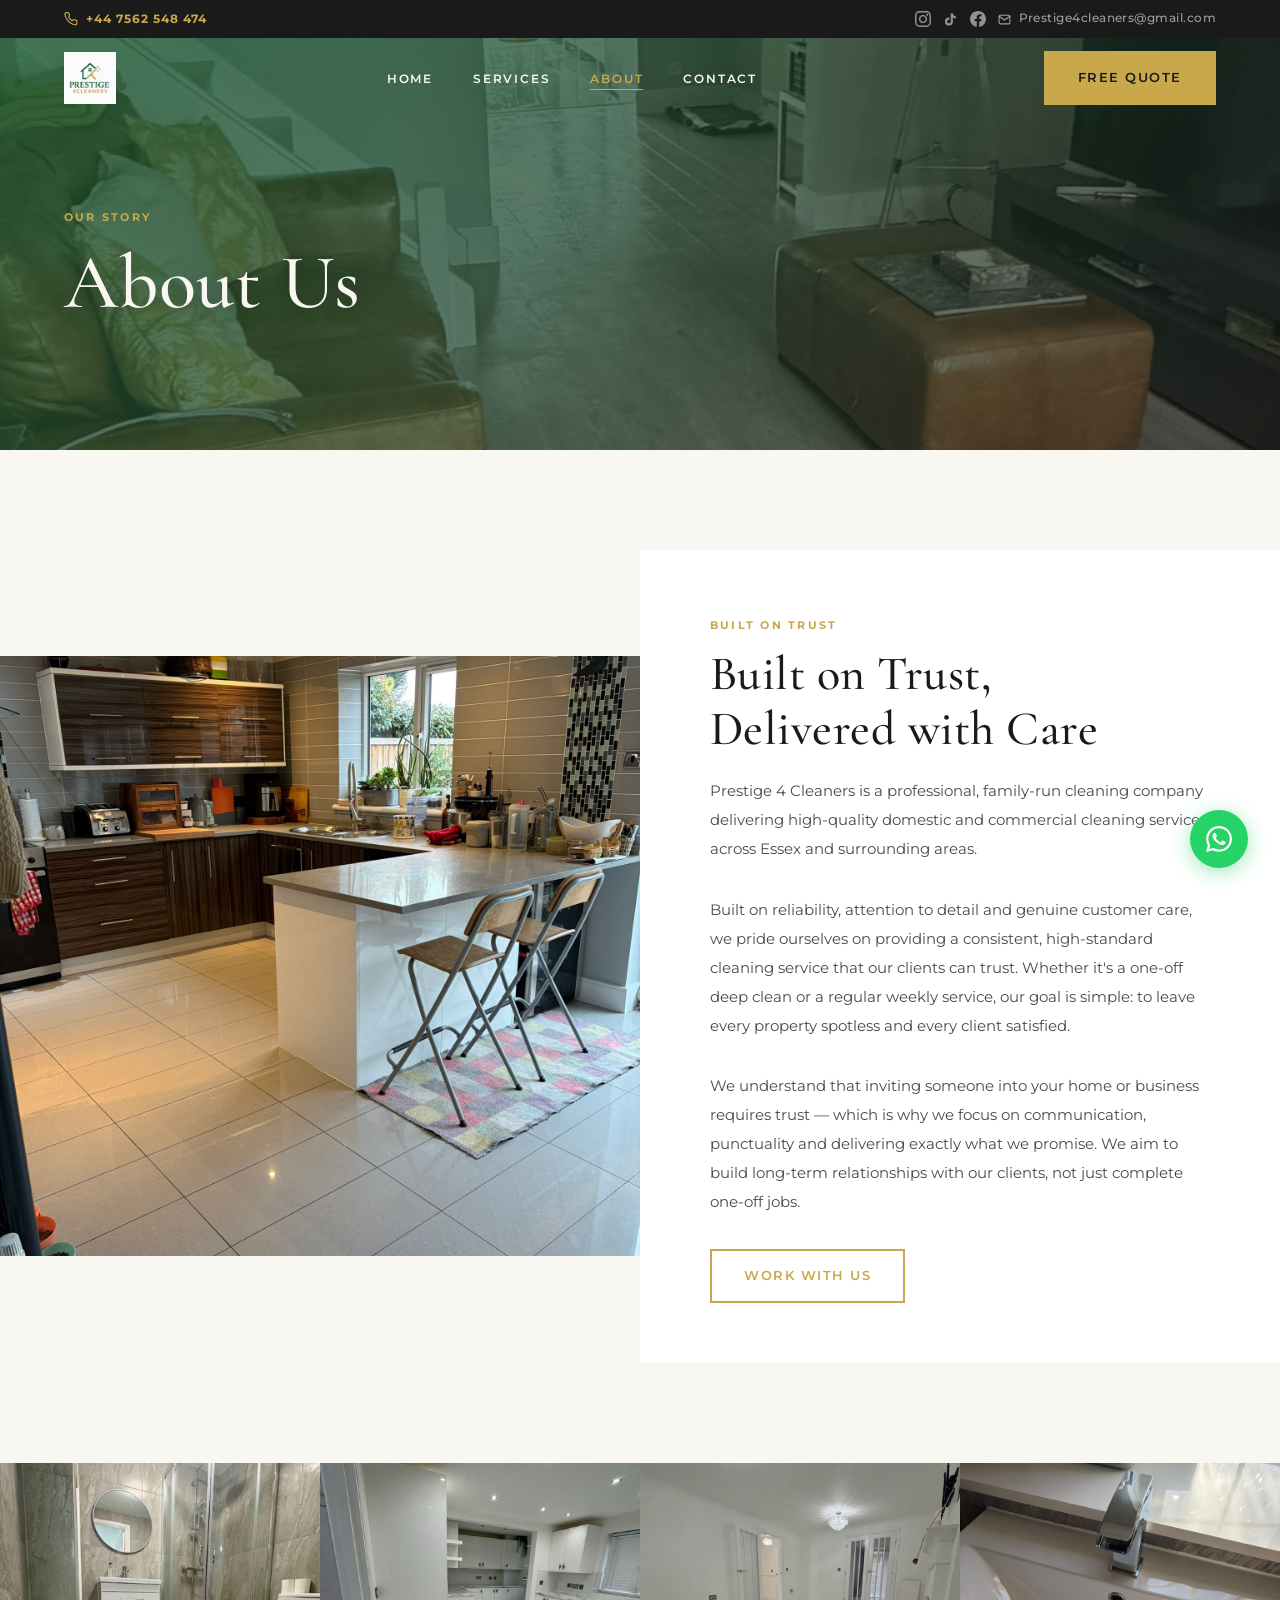
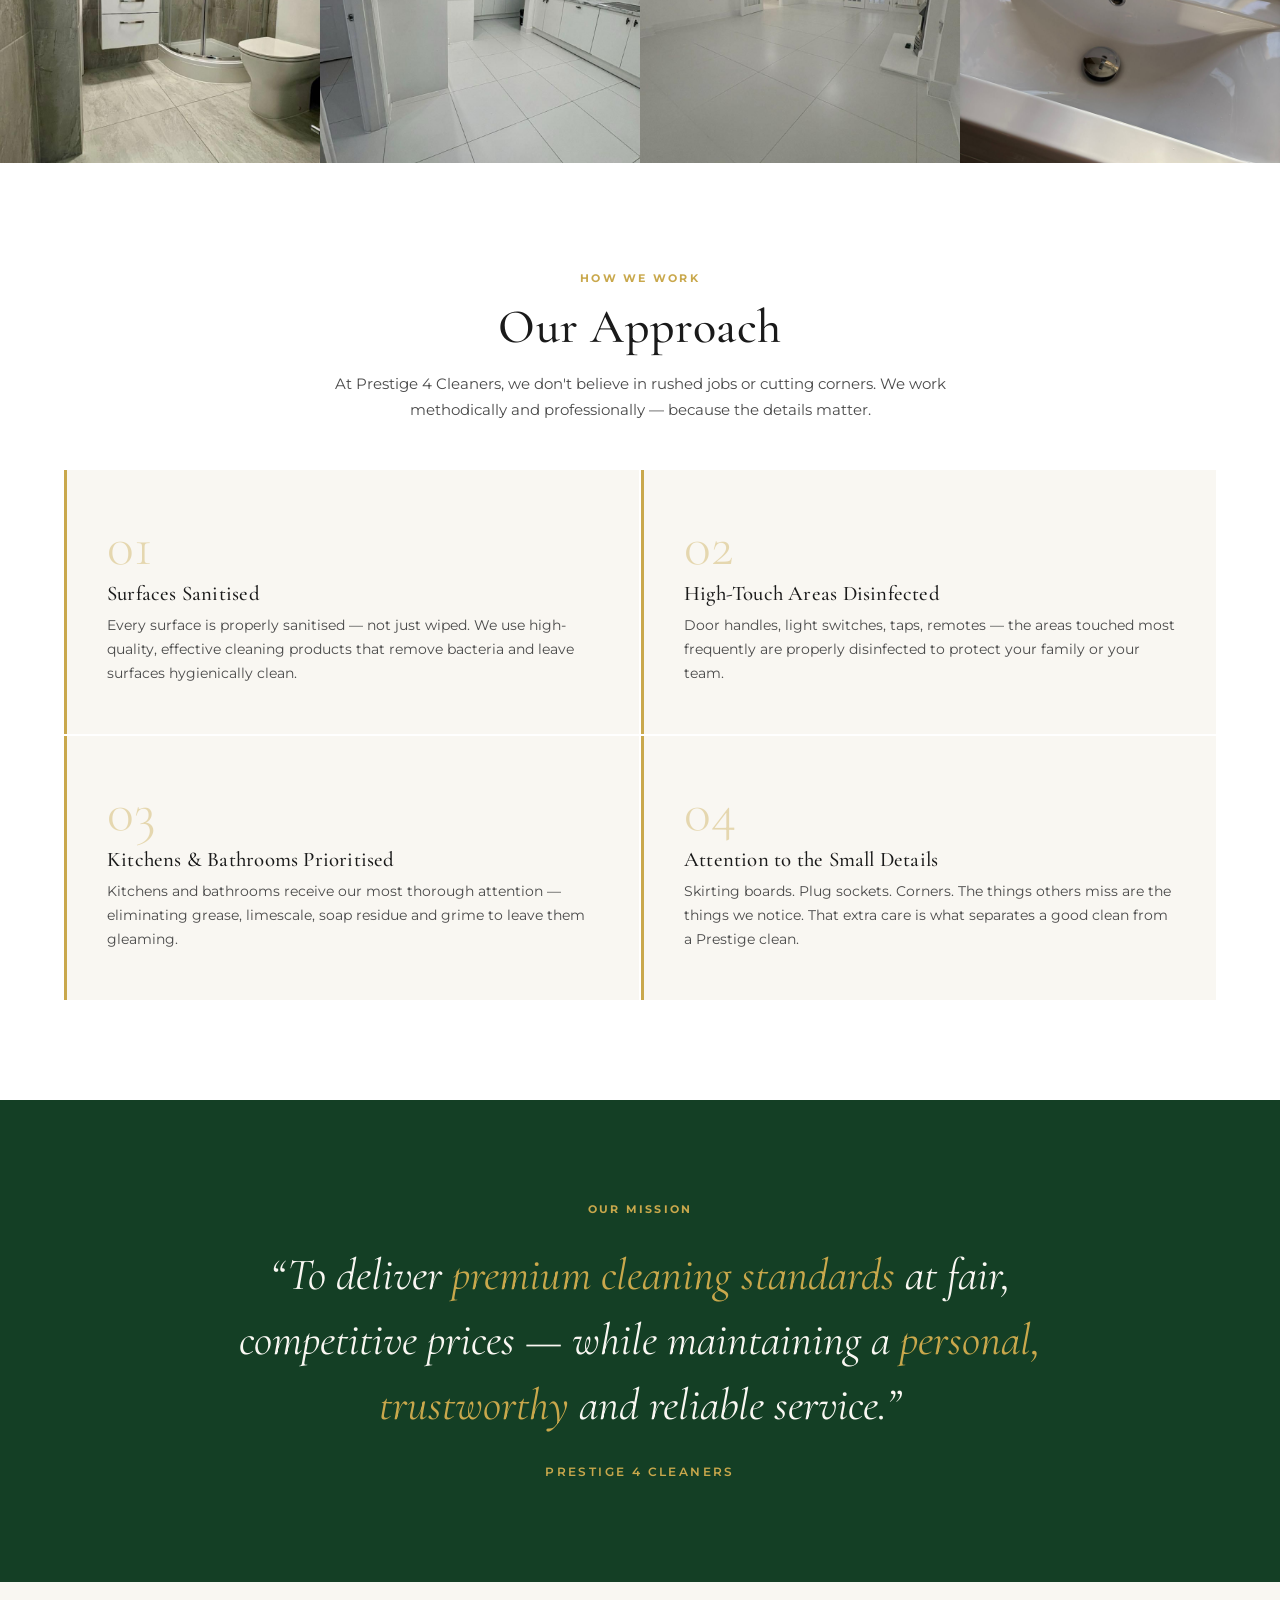
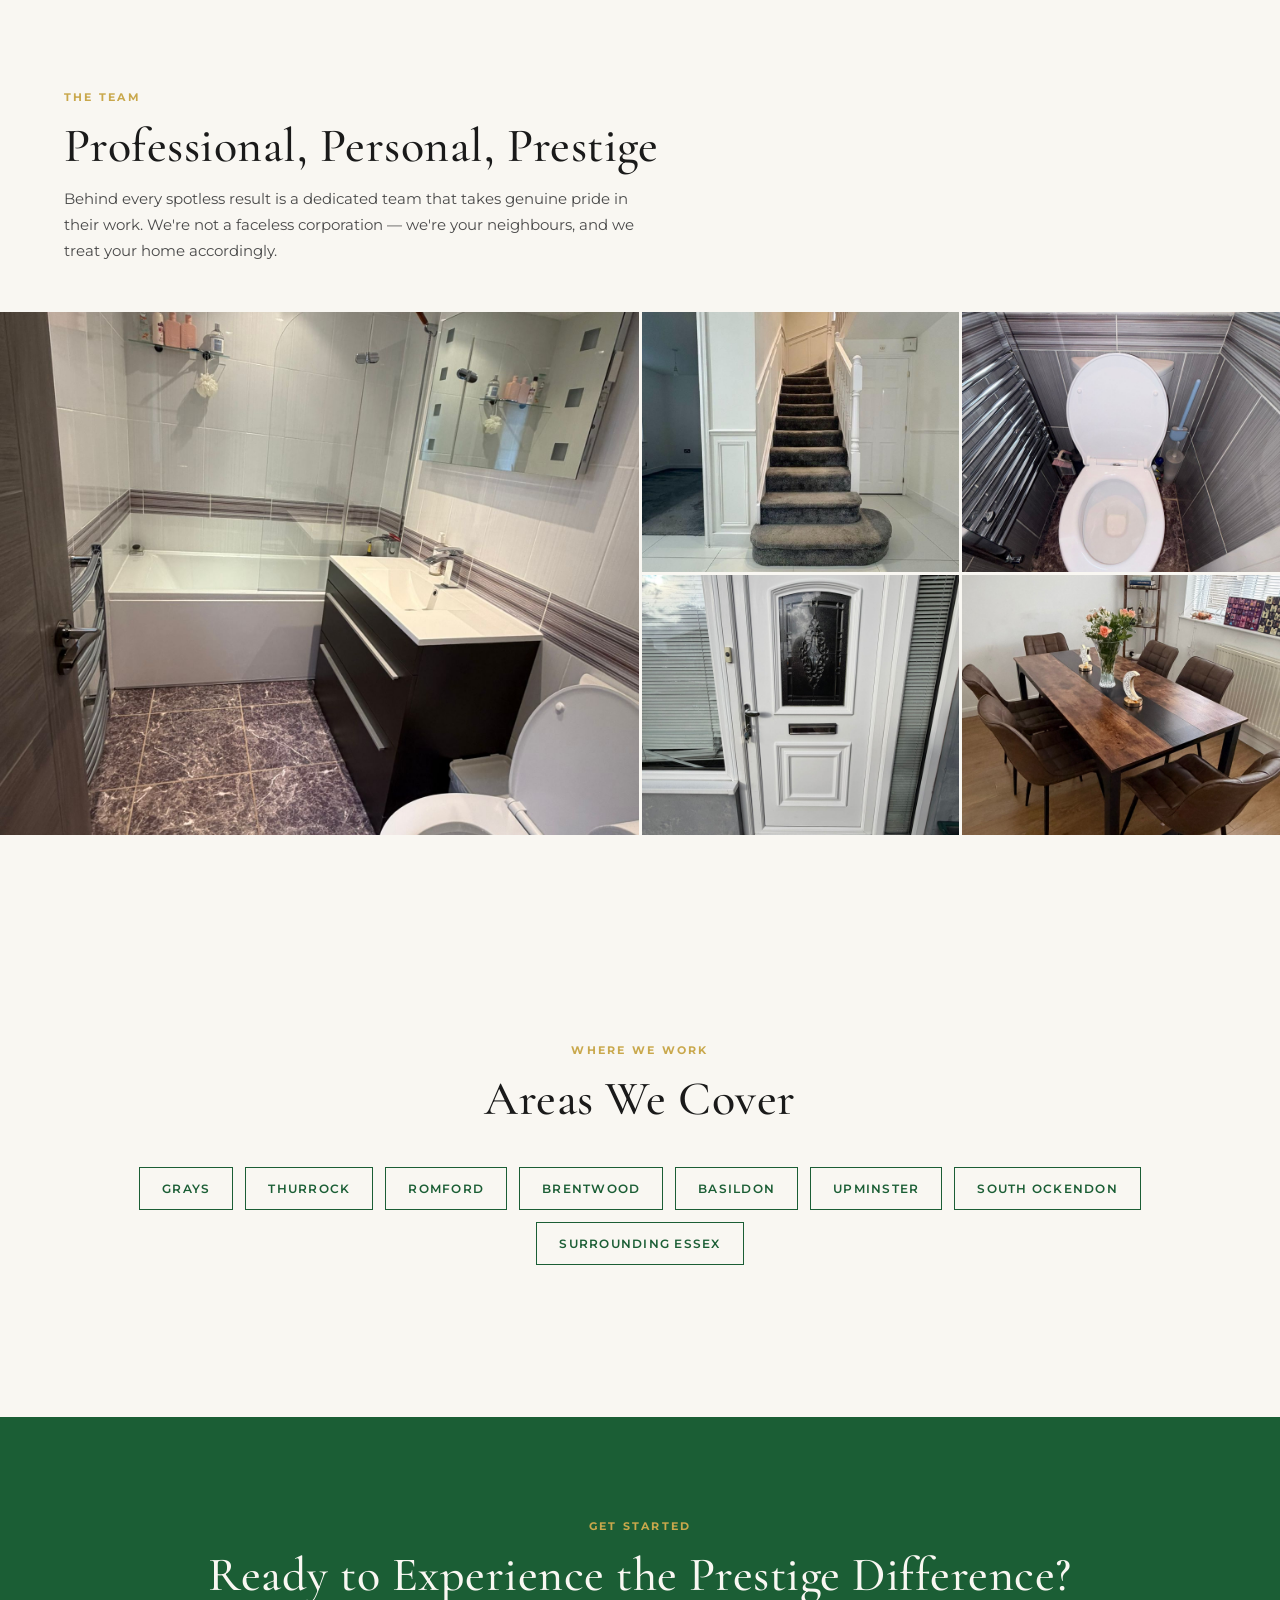
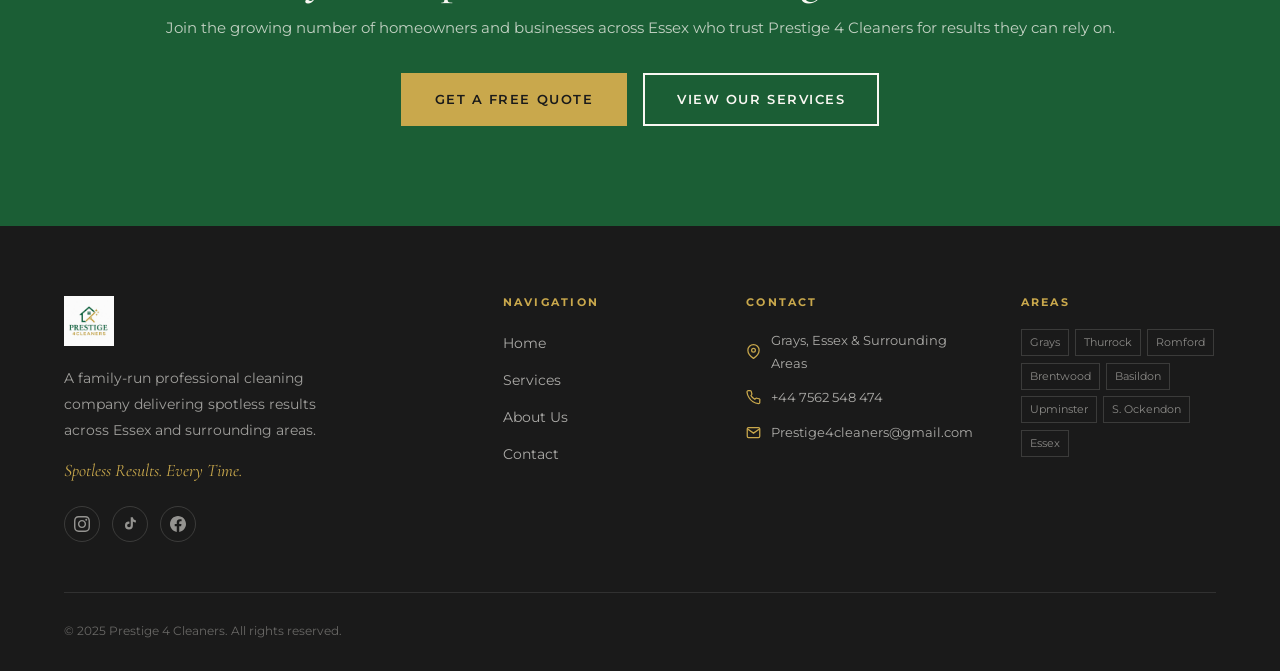
==== commit 34ca2b7f: "Add logo as favicon across all pages Co-Authored-By: Claude Sonnet 4.6 <noreply@anthropic.com>" ====
--- a/about.html
+++ b/about.html
@@ -5,6 +5,7 @@
   <meta name="viewport" content="width=device-width, initial-scale=1.0" />
   <meta name="description" content="About Prestige 4 Cleaners — a family-run professional cleaning company built on trust, reliability and genuine care for every client across Essex." />
   <title>About Us | Prestige 4 Cleaners</title>
+  <link rel="icon" type="image/png" href="assets/logo.png" />
   <link rel="stylesheet" href="style.css" />
 </head>
 <body>
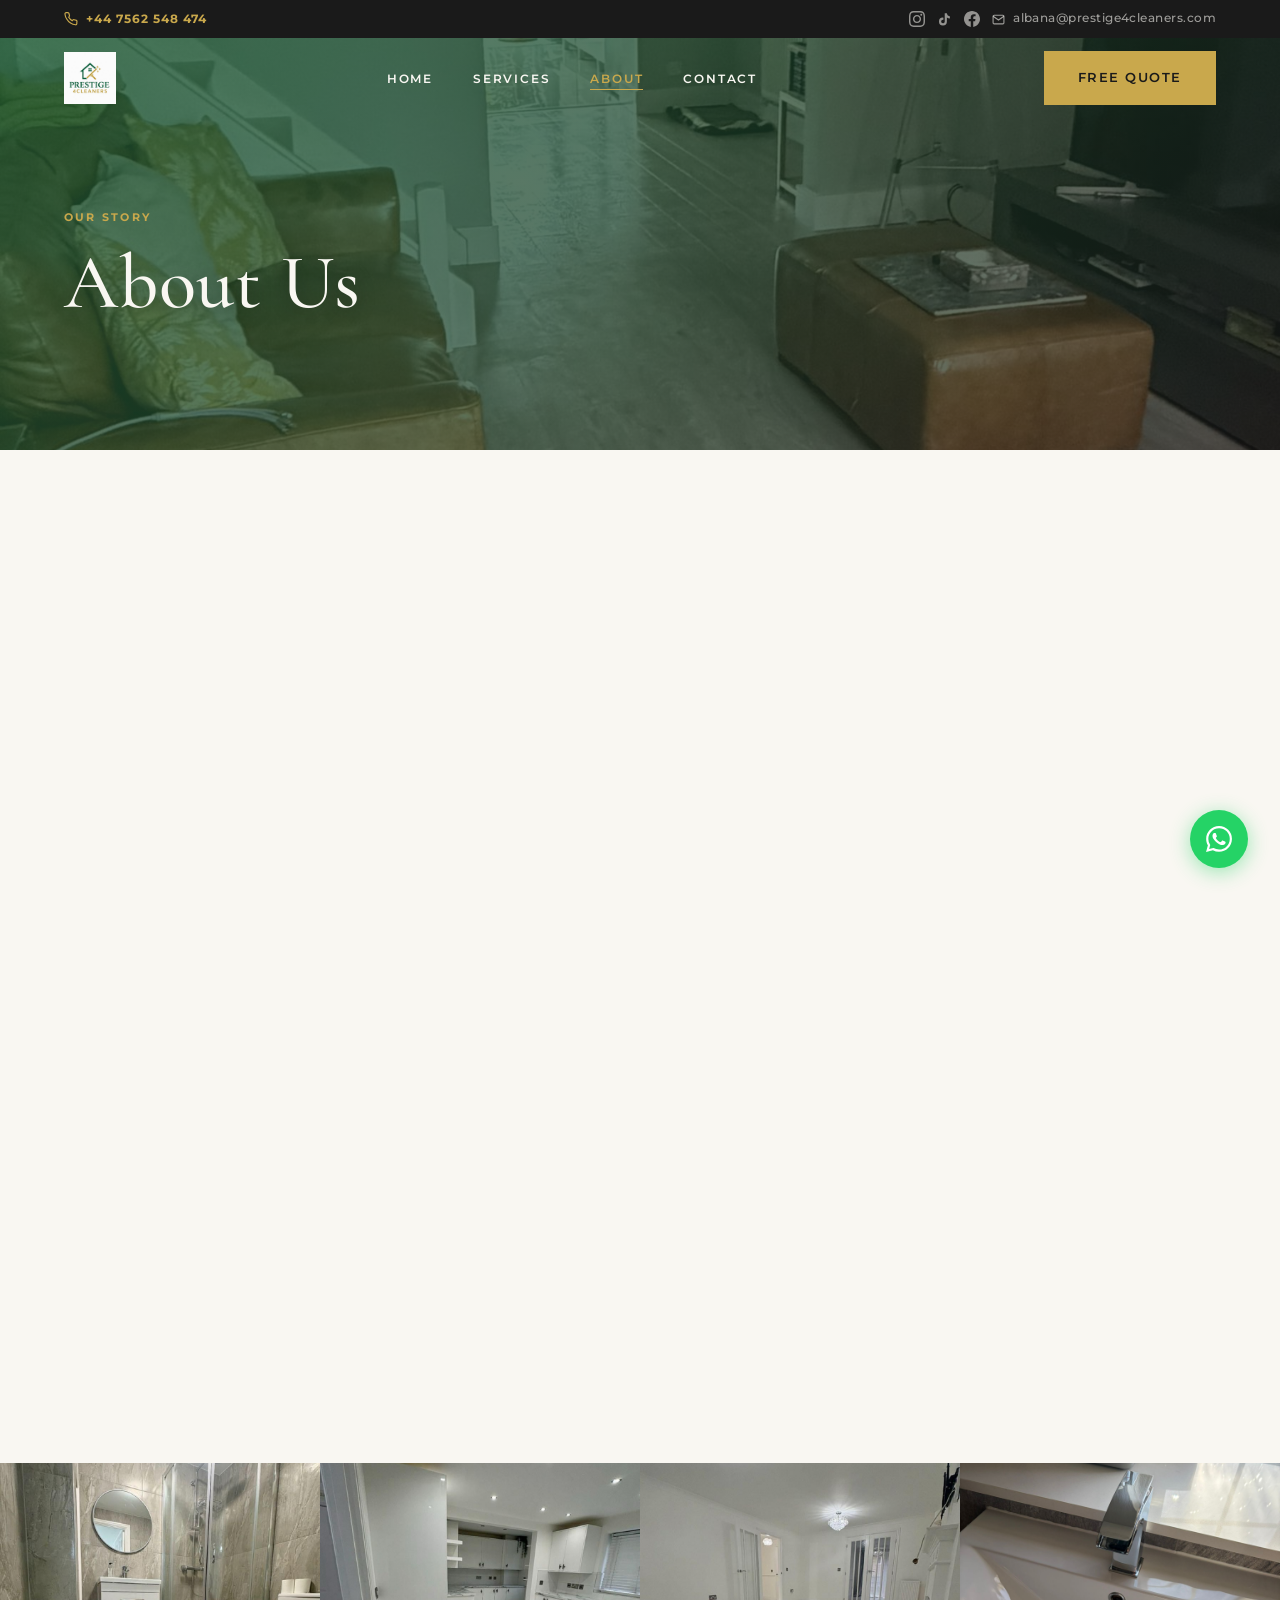
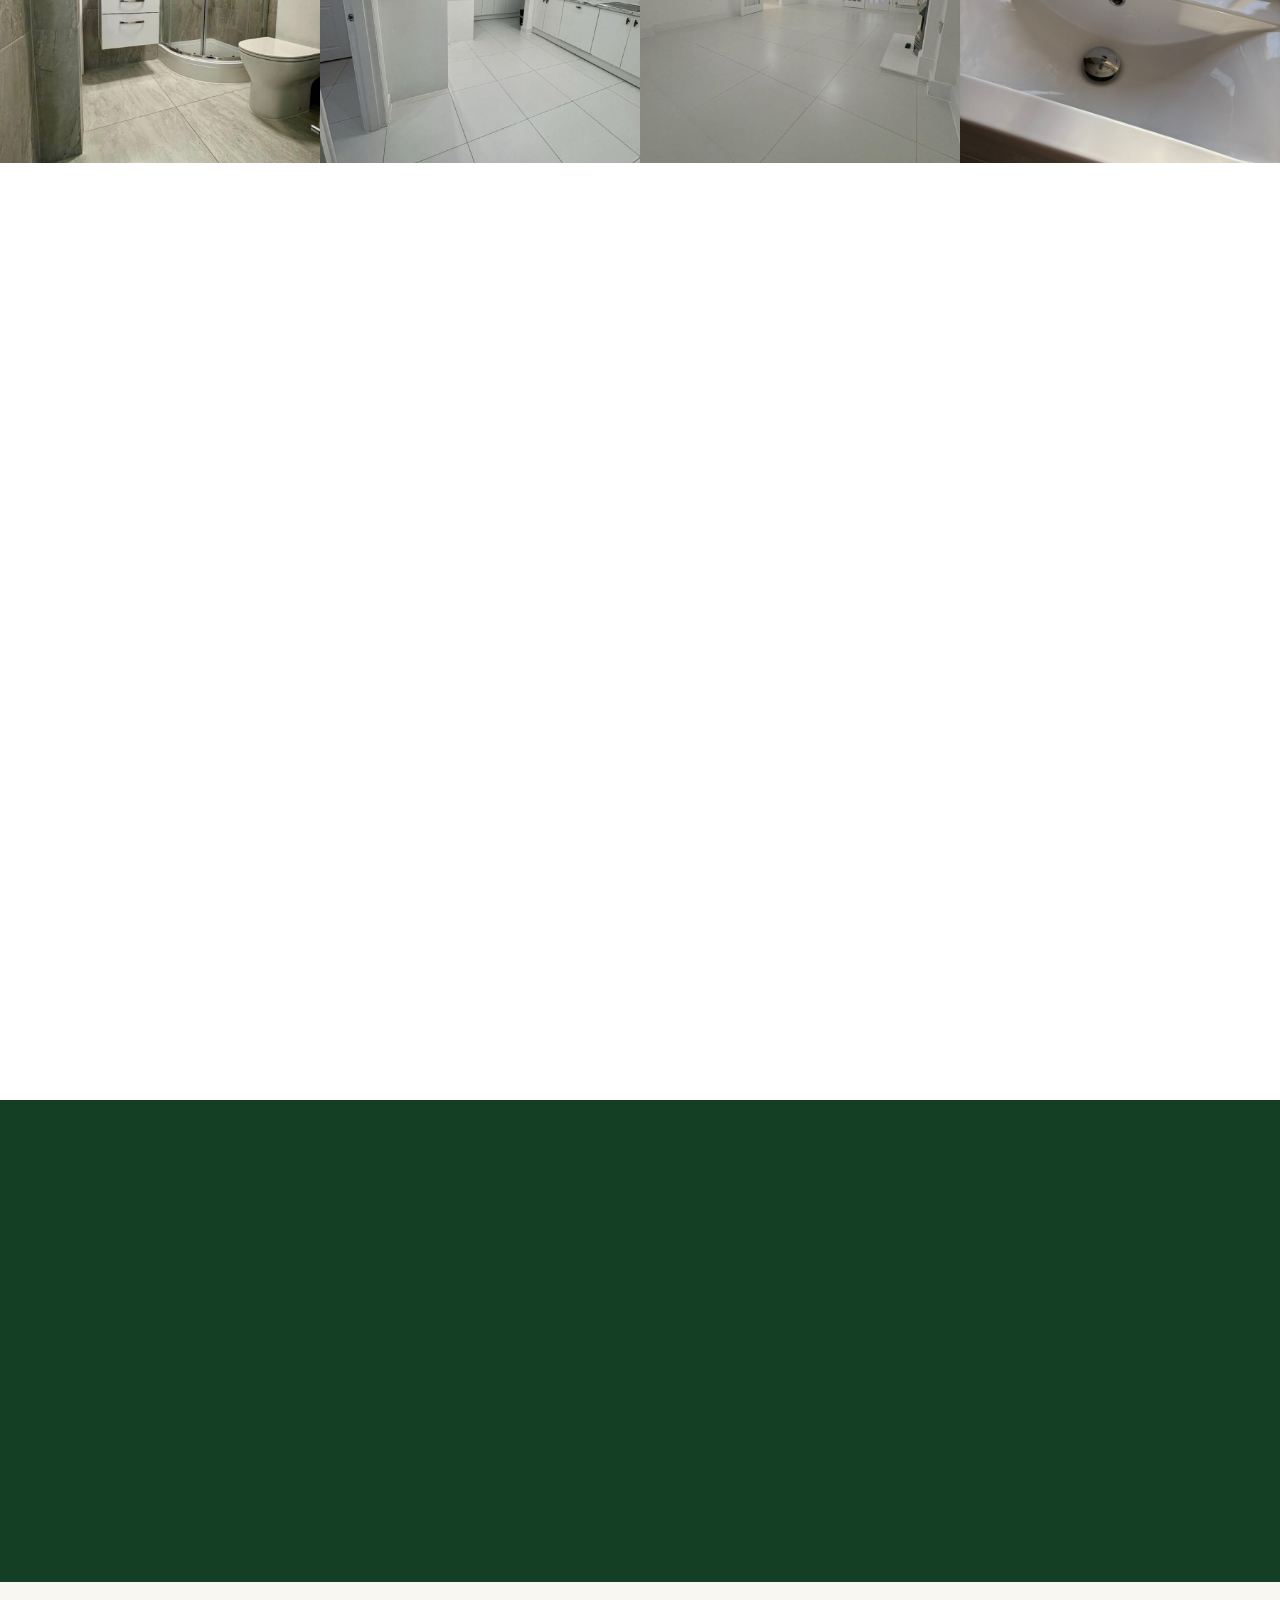
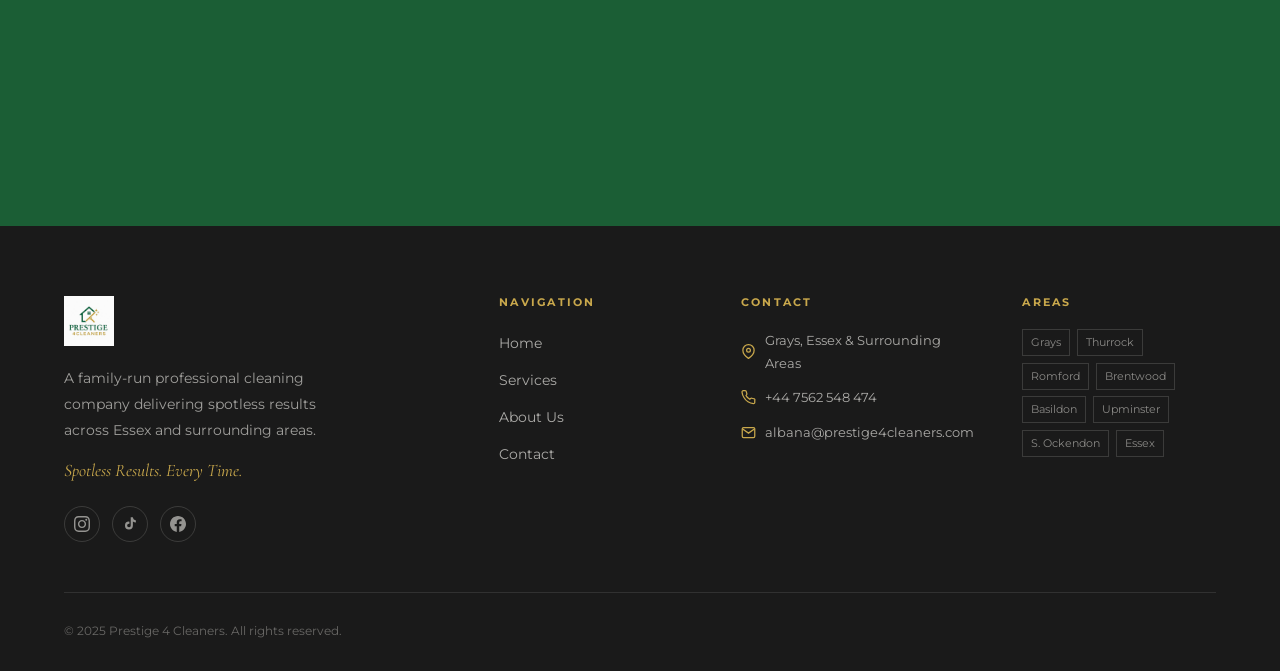
==== commit fbb1cca3: "Update email to albana@prestige4cleaners.com" ====
--- a/about.html
+++ b/about.html
@@ -3,7 +3,7 @@
 <head>
   <meta charset="UTF-8" />
   <meta name="viewport" content="width=device-width, initial-scale=1.0" />
-  <meta name="description" content="About Prestige 4 Cleaners — a family-run professional cleaning company built on trust, reliability and genuine care for every client across Essex." />
+  <meta name="description" content="About Prestige 4 Cleaners â€” a family-run professional cleaning company built on trust, reliability and genuine care for every client across Essex." />
   <title>About Us | Prestige 4 Cleaners</title>
   <link rel="icon" type="image/png" href="assets/logo.png" />
   <link rel="stylesheet" href="style.css" />
@@ -27,9 +27,9 @@
         <a href="https://www.facebook.com/prestige4cleaners" class="topbar-social" target="_blank" rel="noopener" aria-label="Facebook">
         <svg width="16" height="16" viewBox="0 0 24 24" fill="currentColor" aria-hidden="true"><path d="M24 12.073c0-6.627-5.373-12-12-12s-12 5.373-12 12c0 5.99 4.388 10.954 10.125 11.854v-8.385H7.078v-3.47h3.047V9.43c0-3.007 1.792-4.669 4.533-4.669 1.312 0 2.686.235 2.686.235v2.953H15.83c-1.491 0-1.956.925-1.956 1.874v2.25h3.328l-.532 3.47h-2.796v8.385C19.612 23.027 24 18.062 24 12.073z"/></svg>
         </a>
-        <a href="mailto:Prestige4cleaners@gmail.com" class="topbar-email" aria-label="Email us">
+        <a href="mailto:albana@prestige4cleaners.com" class="topbar-email" aria-label="Email us">
           <svg width="13" height="13" viewBox="0 0 24 24" fill="none" stroke="currentColor" stroke-width="2" aria-hidden="true"><path d="M4 4h16c1.1 0 2 .9 2 2v12c0 1.1-.9 2-2 2H4c-1.1 0-2-.9-2-2V6c0-1.1.9-2 2-2z"/><polyline points="22,6 12,13 2,6"/></svg>
-          Prestige4cleaners@gmail.com
+          albana@prestige4cleaners.com
         </a>
       </div>
     </div>
@@ -79,7 +79,7 @@
   </header>
 
   <!-- =====================================================================
-       FULL STORY — SPLIT LAYOUT
+       FULL STORY â€” SPLIT LAYOUT
   ====================================================================== -->
   <section class="about-story section-pad" aria-labelledby="story-heading">
     <div class="split-layout">
@@ -91,14 +91,14 @@
         <h2 id="story-heading">Built on Trust,<br>Delivered with Care</h2>
         <p>Prestige 4 Cleaners is a professional, family-run cleaning company delivering high-quality domestic and commercial cleaning services across Essex and surrounding areas.</p>
         <p>Built on reliability, attention to detail and genuine customer care, we pride ourselves on providing a consistent, high-standard cleaning service that our clients can trust. Whether it's a one-off deep clean or a regular weekly service, our goal is simple: to leave every property spotless and every client satisfied.</p>
-        <p>We understand that inviting someone into your home or business requires trust — which is why we focus on communication, punctuality and delivering exactly what we promise. We aim to build long-term relationships with our clients, not just complete one-off jobs.</p>
+        <p>We understand that inviting someone into your home or business requires trust â€” which is why we focus on communication, punctuality and delivering exactly what we promise. We aim to build long-term relationships with our clients, not just complete one-off jobs.</p>
         <a href="contact.html" class="btn btn-outline-gold">Work With Us</a>
       </div>
     </div>
   </section>
 
   <!-- =====================================================================
-       GALLERY — Full bleed strip
+       GALLERY â€” Full bleed strip
   ====================================================================== -->
   <div style="display:grid; grid-template-columns: 1fr 1fr 1fr 1fr; height: 300px; overflow:hidden;" aria-label="Photo gallery">
     <div style="overflow:hidden;"><img src="assets/bathroom-2.jpeg" alt="Spotless bathroom" style="width:100%;height:300px;object-fit:cover;" loading="lazy" /></div>
@@ -115,26 +115,26 @@
       <div class="text-center" style="max-width: 640px; margin: 0 auto 0;">
         <span class="section-label fade-up">How We Work</span>
         <h2 id="approach-heading" class="fade-up delay-1">Our Approach</h2>
-        <p class="fade-up delay-2" style="margin-top: 1rem;">At Prestige 4 Cleaners, we don't believe in rushed jobs or cutting corners. We work methodically and professionally — because the details matter.</p>
+        <p class="fade-up delay-2" style="margin-top: 1rem;">At Prestige 4 Cleaners, we don't believe in rushed jobs or cutting corners. We work methodically and professionally â€” because the details matter.</p>
       </div>
       <div class="approach-grid">
 
         <div class="approach-item fade-up delay-1">
           <div class="approach-number">01</div>
           <h4>Surfaces Sanitised</h4>
-          <p>Every surface is properly sanitised — not just wiped. We use high-quality, effective cleaning products that remove bacteria and leave surfaces hygienically clean.</p>
+          <p>Every surface is properly sanitised â€” not just wiped. We use high-quality, effective cleaning products that remove bacteria and leave surfaces hygienically clean.</p>
         </div>
 
         <div class="approach-item fade-up delay-2">
           <div class="approach-number">02</div>
           <h4>High-Touch Areas Disinfected</h4>
-          <p>Door handles, light switches, taps, remotes — the areas touched most frequently are properly disinfected to protect your family or your team.</p>
+          <p>Door handles, light switches, taps, remotes â€” the areas touched most frequently are properly disinfected to protect your family or your team.</p>
         </div>
 
         <div class="approach-item fade-up delay-3">
           <div class="approach-number">03</div>
           <h4>Kitchens &amp; Bathrooms Prioritised</h4>
-          <p>Kitchens and bathrooms receive our most thorough attention — eliminating grease, limescale, soap residue and grime to leave them gleaming.</p>
+          <p>Kitchens and bathrooms receive our most thorough attention â€” eliminating grease, limescale, soap residue and grime to leave them gleaming.</p>
         </div>
 
         <div class="approach-item fade-up delay-4">
@@ -154,7 +154,7 @@
     <div class="container">
       <span class="section-label fade-up" style="display:block; text-align:center; margin-bottom:1.5rem;">Our Mission</span>
       <blockquote class="fade-up delay-1">
-        &ldquo;To deliver <span>premium cleaning standards</span> at fair, competitive prices — while maintaining a <span>personal, trustworthy</span> and reliable service.&rdquo;
+        &ldquo;To deliver <span>premium cleaning standards</span> at fair, competitive prices â€” while maintaining a <span>personal, trustworthy</span> and reliable service.&rdquo;
       </blockquote>
       <cite class="fade-up delay-2">Prestige 4 Cleaners</cite>
     </div>
@@ -167,7 +167,7 @@
     <div class="container">
       <span class="section-label fade-up">The Team</span>
       <h2 id="team-heading" class="fade-up delay-1">Professional, Personal, Prestige</h2>
-      <p style="max-width:580px; margin-top: 0.75rem;" class="fade-up delay-2">Behind every spotless result is a dedicated team that takes genuine pride in their work. We're not a faceless corporation — we're your neighbours, and we treat your home accordingly.</p>
+      <p style="max-width:580px; margin-top: 0.75rem;" class="fade-up delay-2">Behind every spotless result is a dedicated team that takes genuine pride in their work. We're not a faceless corporation â€” we're your neighbours, and we treat your home accordingly.</p>
     </div>
     <div class="team-gallery">
       <div class="team-gallery-item fade-in">
@@ -205,7 +205,7 @@
         <span class="area-tag">South Ockendon</span>
         <span class="area-tag">Surrounding Essex</span>
       </div>
-      <p class="areas-note fade-up delay-3">If you're unsure whether we cover your area, <a href="contact.html" style="color: var(--green); font-weight:600;">simply get in touch</a> — we're always happy to help.</p>
+      <p class="areas-note fade-up delay-3">If you're unsure whether we cover your area, <a href="contact.html" style="color: var(--green); font-weight:600;">simply get in touch</a> â€” we're always happy to help.</p>
     </div>
   </section>
 
@@ -270,7 +270,7 @@
             </div>
             <div class="footer-contact-item">
               <svg width="15" height="15" viewBox="0 0 24 24" fill="none" stroke="currentColor" stroke-width="2" aria-hidden="true"><path d="M4 4h16c1.1 0 2 .9 2 2v12c0 1.1-.9 2-2 2H4c-1.1 0-2-.9-2-2V6c0-1.1.9-2 2-2z"/><polyline points="22,6 12,13 2,6"/></svg>
-              <a href="mailto:Prestige4cleaners@gmail.com" style="color:inherit;">Prestige4cleaners@gmail.com</a>
+              <a href="mailto:albana@prestige4cleaners.com" style="color:inherit;">albana@prestige4cleaners.com</a>
             </div>
           </div>
         </div>
